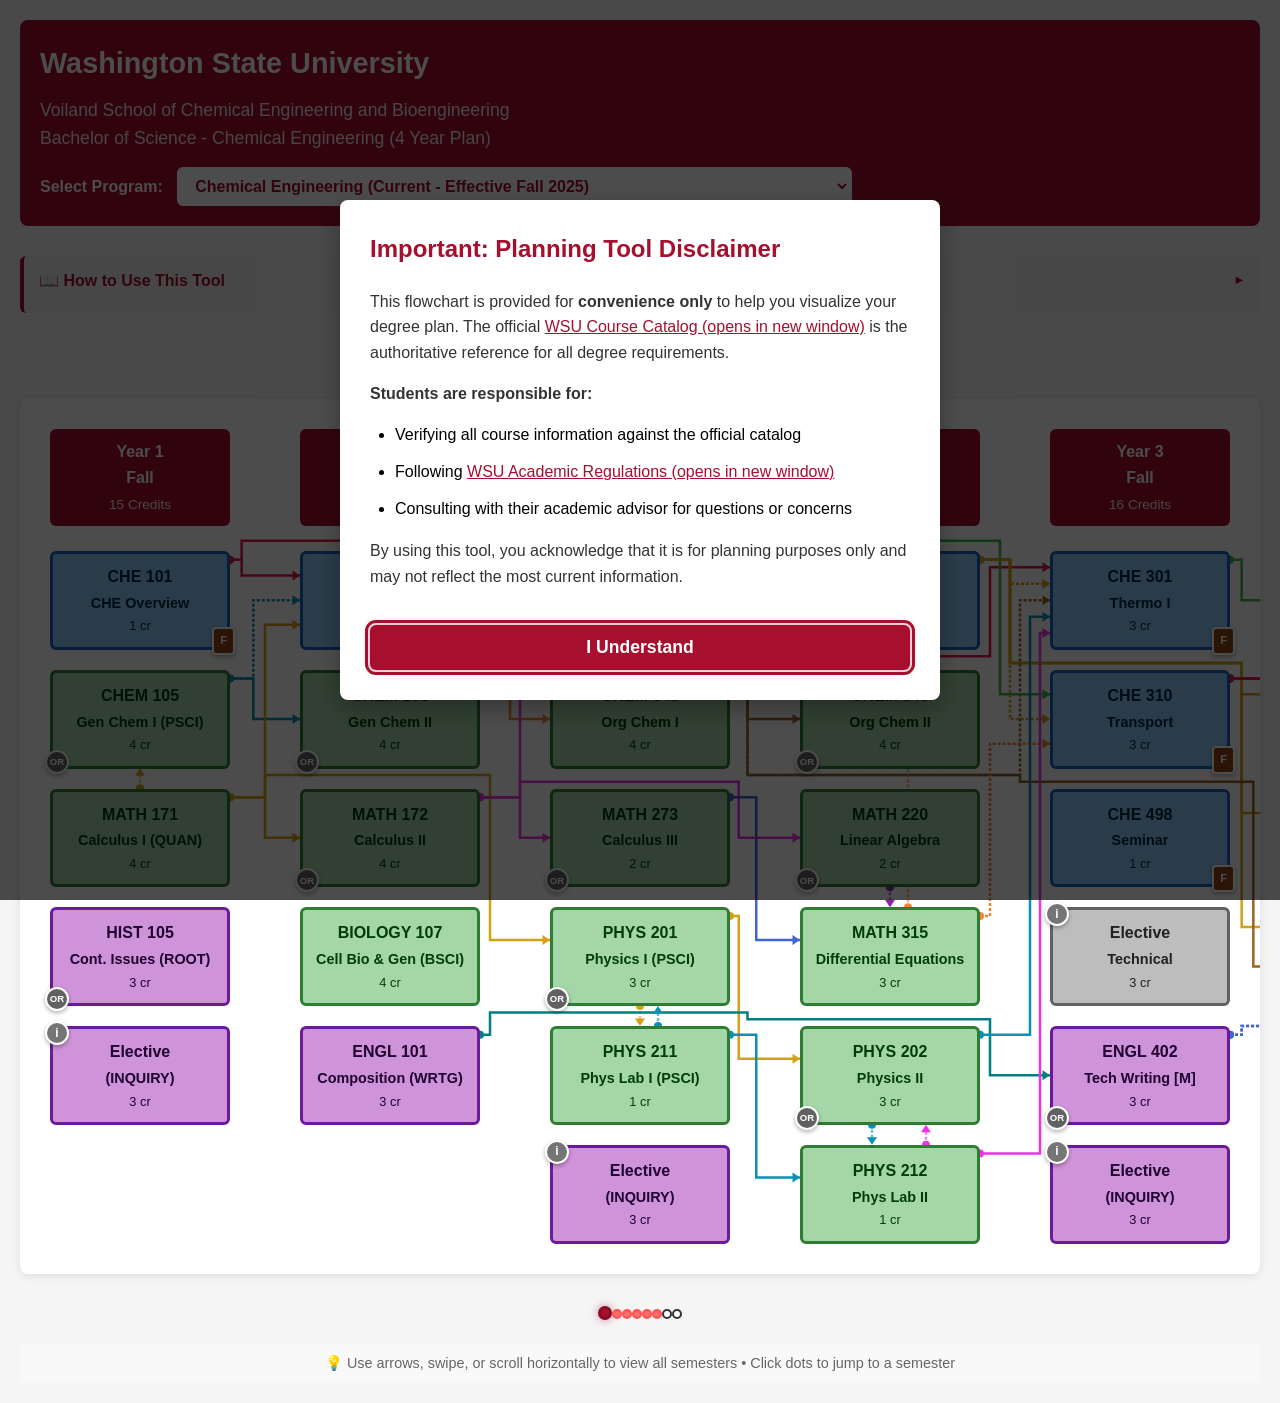
==== OneFlow.html @ f8575d3e "Refine CSS styles for layout consistency Adjusted padding and margin for various elements to ensure " ====
<!DOCTYPE html>
<html lang="en">
<head>
    <meta charset="UTF-8">
    <meta name="viewport" content="width=device-width, initial-scale=1.0">
    <title>WSU Engineering Curriculum Flowchart</title>
    <link rel="icon" href="data:image/svg+xml,<svg xmlns=%22http://www.w3.org/2000/svg%22 viewBox=%220 0 100 100%22><text y=%22.9em%22 font-size=%2290%22>🎓</text></svg>">
    <style>
        * { margin: 0; padding: 0; box-sizing: border-box; }
        body { font-family: Arial, sans-serif; line-height: 1.6; padding: 1.25rem; background: #f5f5f5; }

        .visually-hidden { position: absolute; left: -10000px; width: 1px; height: 1px; overflow: hidden; }
        
        .skip-link {
            position: absolute;
            top: -100px;
            left: 0;
            background: #A60F2D;
            color: white;
            padding: 8px 16px;
            text-decoration: none;
            z-index: 10000;
            border-radius: 0 0 4px 0;
            font-weight: bold;
            opacity: 0;
            transform: translateY(-100%);
        }
        
        .skip-link:focus {
            top: 0;
            opacity: 1;
            transform: translateY(0);
        }
        
        header { background: #A60F2D; color: white; padding: 1.25rem; margin-bottom: 1.875rem; border-radius: 0.5rem; }
        h1 { font-size: 1.8em; margin-bottom: 0.625rem; }
        .subtitle { font-size: 1.1em; opacity: 0.9; }

        .program-selector { margin-top: 0.938rem; }
        .program-selector label { font-size: 1em; font-weight: bold; margin-right: 0.625rem; display: inline-block; }
        .program-selector select {
            font-size: 1em;
            padding: 0.5rem 0.75rem;
            border-radius: 6px;
            border: 2px solid white;
            background: white;
            color: #A60F2D;
            font-weight: bold;
            cursor: pointer;
            max-width: 100%;
            min-width: min(300px, 100%);
        }
        .program-selector select option {
            font-weight: bold;
        }
        .program-selector select optgroup {
            font-weight: bold;
        }
        .diagram-wrapper { background: white; padding: 1.875rem; border-radius: 0.5rem; box-shadow: 0 2px 8px rgba(0,0,0,0.1); overflow-x: auto; position: relative; scroll-behavior: smooth; display: flex; justify-content: flex-start; }
        .diagram-container { position: relative; min-width: 1600px; max-width: max-content; display: flex; gap: 70px; scroll-snap-type: x mandatory; }

        @media (min-width: 1700px) {
            .diagram-wrapper { justify-content: center; }
        }
        .semester-column { flex: 0 0 180px; display: flex; flex-direction: column; gap: 20px; scroll-snap-align: start; }
        .semester-header { font-size: 1em; font-weight: bold; color: white; background: #A60F2D; padding: 0.625rem; border-radius: 0.375rem; text-align: center; margin-bottom: 0.313rem; }
        .semester-header .credits { font-weight: normal; font-size: 0.85em; opacity: 0.9; }
        .course { padding: 0.625rem; border-radius: 0.375rem; border: 3px solid #333; min-height: 4.688rem; display: flex; flex-direction: column; justify-content: center; align-items: center; text-align: center; cursor: pointer; position: relative; z-index: 6; transition: all 0.2s ease; }
        .course:hover { transform: scale(1.05); box-shadow: 0 4px 8px rgba(0,0,0,0.2); }
        /* .course:focus removed for static version - no interaction */
        .course.engineering { background: #8fc9f7; border-color: #1565c0; color: #002942; }
        .course.science { background: #a5d6a7; border-color: #2e7d32; color: #003d0a; }
        .course.ucore { background: #ce93d8; border-color: #6a1b9a; color: #1f0030; }
        .course.technical { background: #bdbdbd; border-color: #616161; color: #212121; }
        .course-code { font-weight: bold; font-size: 1em; display: block; margin-bottom: 0.25rem; text-align: center; }
        .course-name { font-size: 0.9em; font-weight: 600; display: block; margin-bottom: 0.25rem; text-align: center; line-height: 1.3; }
        .course-credits { font-size: 0.8em; display: block; text-align: center; }
        
        /* AAA Compliance: Abbreviation - semantic only, no visual styling */
        abbr[title] {
            text-decoration: none;
            cursor: inherit;
        }
        
        .relationship-badge {
            position: absolute;
            top: -8px;
            right: -8px;
            background: #ff9800;
            color: white;
            border-radius: 4px;
            padding: 0.188rem 0.375rem;
            display: flex;
            align-items: center;
            justify-content: center;
            font-size: 0.7em;
            font-weight: bold;
            border: 2px solid white;
            box-shadow: 0 2px 4px rgba(0,0,0,0.3);
            z-index: 200;
            text-shadow: 0 1px 2px rgba(0,0,0,0.5); /* Improves text readability */
        }
        
        .relationship-badge.prereq { background: #b83600; } /* Darkened for better contrast */
        .relationship-badge.coreq { background: #0a2f6e; } /* Darkened for better contrast */
        .relationship-badge.leadsto { background: #7b1fa2; } /* Purple - distinct from all other badges */

        .semester-restriction-badge {
            position: absolute;
            bottom: -8px;
            right: -8px;
            background: #D2691E;
            color: white;
            border-radius: 4px;
            padding: 0.188rem 0.375rem;
            display: flex;
            align-items: center;
            justify-content: center;
            font-size: 0.7em;
            font-weight: bold;
            border: 2px solid white;
            box-shadow: 0 2px 4px rgba(0,0,0,0.3);
            z-index: 200;
        }

        .semester-restriction-badge.fall { background: #8B4513; }
        .semester-restriction-badge.spring { background: #1b5e20; }
        .semester-restriction-badge.summer { background: #c44100; }

        .notes-indicator {
            position: absolute;
            top: -8px;
            left: -8px;
            background: #757575;
            color: white;
            border-radius: 50%;
            width: 24px;
            height: 24px;
            display: flex;
            align-items: center;
            justify-content: center;
            font-size: 0.75em;
            font-weight: bold;
            border: 2px solid white;
            box-shadow: 0 2px 4px rgba(0,0,0,0.3);
            z-index: 200;
        }

        /* Line highlighting styles */
        .connection-path { cursor: pointer; }
        .connection-path.highlighted { stroke-width: 2.5 !important; stroke-opacity: 1 !important; }
        .connection-path.faded { display: none; }
        .connection-indicator.highlighted { fill-opacity: 1 !important; }
        .connection-indicator.faded { display: none; }
        .course.highlighted { box-shadow: 0 0 12px rgba(0, 0, 0, 0.5); z-index: 7; }
        
        /* Colored glows for different relationship types */
        .course.highlighted.prereq-glow { box-shadow: 0 0 16px rgba(184, 54, 0, 0.7); } /* Orange glow for prerequisites */
        .course.highlighted.coreq-glow { box-shadow: 0 0 16px rgba(10, 47, 110, 0.7); } /* Blue glow for co-requisites */
        .course.highlighted.leadsto-glow { box-shadow: 0 0 16px rgba(22, 68, 23, 0.7); } /* Green glow for "leads to" */
        
        .course.selected { 
            border: 5px solid #000 !important; 
            box-shadow: 0 0 0 3px #A60F2D !important;
            z-index: 8;
        }
        .course.dimmed { opacity: 0.5; filter: grayscale(60%); transition: opacity 0.2s ease, filter 0.2s ease; z-index: 4 !important; position: relative; }

        /* Enhanced focus indicators for accessibility */
        *:focus {
            outline: 3px solid #A60F2D;
            outline-offset: 2px;
        }

        .course:focus {
            outline: 4px solid #A60F2D;
            outline-offset: 4px;
            box-shadow: 0 0 0 2px white, 0 0 0 6px #A60F2D, 0 0 8px rgba(166, 15, 45, 0.5);
            z-index: 9 !important;
        }

        button:focus, 
        select:focus,
        .notes-indicator:focus,
        .alternatives-indicator:focus {
            outline: 3px solid #A60F2D;
            outline-offset: 2px;
            box-shadow: 0 0 8px rgba(166, 15, 45, 0.5);
        }

        /* High contrast mode support */
        @media (prefers-contrast: high) {
            *:focus {
                outline: 4px solid currentColor;
                outline-offset: 3px;
            }
            
            .course:focus {
                outline: 5px solid currentColor;
                outline-offset: 5px;
                box-shadow: 0 0 0 3px white, 0 0 0 8px currentColor;
            }
        }

        /* Remove focus outline when clicking with mouse (but keep for keyboard) */
        .course:focus:not(:focus-visible) {
            outline: none;
            box-shadow: none;
        }

        button:focus:not(:focus-visible),
        select:focus:not(:focus-visible) {
            outline: 2px solid #A60F2D;
            box-shadow: none;
        }

        .notes-indicator:hover {
            background: #616161;
        }

        .alternatives-indicator {
            position: absolute;
            bottom: -8px;
            left: -8px;
            background: #616161;
            color: white;
            border-radius: 50%;
            width: 24px;
            height: 24px;
            display: flex;
            align-items: center;
            justify-content: center;
            font-size: 0.6em;
            font-weight: bold;
            border: 2px solid white;
            box-shadow: 0 2px 4px rgba(0,0,0,0.3);
            z-index: 200;
            cursor: pointer;
            transition: transform 0.2s ease;
            line-height: 1;
        }

        .alternatives-indicator:hover {
            transform: scale(1.1);
            background: #424242;
        }
        
        /* Side Pane for Course Information */
        .course-info-pane {
            position: fixed;
            right: -380px;
            top: 0;
            width: 350px;
            height: 100vh;
            background: white;
            border-left: 2px solid #757575;
            box-shadow: -4px 0 12px rgba(0,0,0,0.2);
            z-index: 10000;
            display: flex;
            flex-direction: column;
            transition: right 0.3s ease;
            overflow-y: auto;
        }
        
        .course-info-pane[aria-hidden="false"] {
            right: 0;
        }
        
        /* Responsive: Bottom drawer on narrow screens */
        @media (max-width: 1024px) {
            .course-info-pane {
                position: fixed;
                right: auto;
                top: auto;
                bottom: -500px;
                left: 0;
                width: 100%;
                height: auto;
                max-height: 30vh;
                border-left: none;
                border-top: 2px solid #757575;
                box-shadow: 0 -4px 12px rgba(0,0,0,0.2);
                transition: bottom 0.3s ease;
                border-radius: 12px 12px 0 0;
                z-index: 9998;
            }
            
            .course-info-pane[aria-hidden="false"] {
                right: auto;
                bottom: 0;
            }
        }
        
        /* Adjust flowchart when pane is open on desktop */
        @media (min-width: 1025px) {
            #flowchart-container {
                transition: margin-right 0.3s ease;
            }
            
            body.pane-open #flowchart-container {
                margin-right: 380px;
            }
        }
        
        .course-info-pane-header {
            position: relative;
            padding: 20px 20px 16px 20px;
            border-bottom: 2px solid #e0e0e0;
            flex-shrink: 0;
        }
        
        .course-info-pane-title {
            font-weight: bold;
            color: #424242;
            font-size: 1.2em;
            margin: 0;
            padding-right: 32px;
        }
        
        .course-info-pane-close {
            position: absolute;
            top: 12px;
            right: 12px;
            background: none;
            border: none;
            font-size: 1.5em;
            color: #666;
            cursor: pointer;
            width: 32px;
            height: 32px;
            display: flex;
            align-items: center;
            justify-content: center;
            border-radius: 4px;
            transition: all 0.2s ease;
            padding: 0;
        }
        
        .course-info-pane-close:hover {
            background: #f0f0f0;
            color: #333;
        }
        
        .course-info-pane-close:focus-visible {
            outline: 2px solid #0d47a1;
        }
        
        .course-info-tabs {
            display: flex;
            gap: 0;
            padding: 0 20px;
            border-bottom: 2px solid #e0e0e0;
            background: #fafafa;
            flex-shrink: 0;
        }
        
        .course-info-tab {
            background: none;
            border: none;
            padding: 12px 16px;
            cursor: pointer;
            color: #666;
            font-weight: 500;
            font-size: 0.95em;
            position: relative;
            border-bottom: 3px solid transparent;
            transition: all 0.2s ease;
            white-space: nowrap;
        }
        
        .course-info-tab:hover {
            color: #333;
            background: #efefef;
        }
        
        .course-info-tab[aria-selected="true"] {
            color: #0d47a1;
            border-bottom-color: #0d47a1;
        }
        
        .course-info-tab:focus-visible {
            outline: 2px solid #0d47a1;
            outline-offset: -3px;
        }
        
        .course-info-panel {
            display: none;
            padding: 20px;
            flex: 1;
            overflow-y: auto;
            animation: fadeIn 0.2s ease;
        }
        
        .course-info-panel.active {
            display: block;
        }
        
        @keyframes fadeIn {
            from { opacity: 0; }
            to { opacity: 1; }
        }
        
        .course-info-content {
            color: #333;
            line-height: 1.6;
            word-wrap: break-word;
        }
        
        .course-info-content p {
            margin: 0 0 12px 0;
        }
        
        .course-info-content strong {
            color: #424242;
        }
        
        .course-details-row {
            margin-bottom: 12px;
            display: flex;
            flex-direction: column;
        }
        
        .course-details-label {
            font-weight: 600;
            color: #0d47a1;
            font-size: 0.9em;
            margin-bottom: 4px;
        }
        
        .course-details-value {
            color: #333;
            padding-left: 8px;
        }
        
        /* Responsive tab styles for narrow screens */
        @media (max-width: 1024px) {
            .course-info-tabs {
                padding: 0 12px;
                overflow-x: auto;
                flex-wrap: nowrap;
            }
            
            .course-info-tab {
                padding: 10px 12px;
                font-size: 0.9em;
                flex-shrink: 0;
            }
            
            .course-info-panel {
                padding: 16px;
            }
        }
        .text-semester { margin-bottom: 40px; }
        .text-semester h3 { color: #A60F2D; font-size: 1.4em; margin-bottom: 20px; padding-bottom: 10px; border-bottom: 3px solid #A60F2D; }
        .text-semester h4 { font-size: 1.1em; margin-bottom: 8px; color: #333; }
        .text-course { margin-bottom: 15px; padding: 15px; border-left: 5px solid #1565c0; background: #f5f5f5; border-radius: 4px; }
        .text-course.science { border-left-color: #2e7d32; }
        .text-course.ucore { border-left-color: #6a1b9a; }
        .text-course p { margin: 5px 0; color: #666; }
        kbd { background: #fff; border: 1px solid #ccc; border-radius: 3px; padding: 2px 6px; font-family: monospace; font-weight: bold; }
        
        .legend { background: #f0f0f0; padding: 0.938rem; margin-bottom: 1.25rem; border-radius: 0.375rem; border-left: 4px solid #A60F2D; }
        #guideToggle { font-size: 1em; margin-bottom: 0.5rem; color: #A60F2D; cursor: pointer; user-select: none; display: flex; align-items: center; justify-content: space-between; font-weight: bold; border: none; background: none; padding: 0; text-align: left; width: 100%; font-family: Arial, sans-serif; }
        #guideToggle:hover { color: #8a0c24; }
        #guideToggle::after { content: '▼'; font-size: 0.8em; transition: transform 0.3s ease; }
        #guideToggle.collapsed::after { transform: rotate(-90deg); }
        .legend-content { transition: all 0.3s ease; overflow: hidden; }
        .legend-content.hidden { max-height: 0; opacity: 0; margin: 0; }
        .legend-section { margin-bottom: 20px; }
        .legend-section:last-child { margin-bottom: 0; }
        .legend-items { display: flex; flex-wrap: wrap; gap: 20px; }
        .legend-item { display: flex; align-items: center; gap: 8px; }
        .legend-box { width: 30px; height: 30px; border-radius: 4px; border: 3px solid; }
        .legend-box.engineering { background: #8fc9f7; border-color: #1565c0; }
        .legend-box.science { background: #a5d6a7; border-color: #2e7d32; }
        .legend-box.ucore { background: #ce93d8; border-color: #6a1b9a; }
        .legend-box.technical { background: #bdbdbd; border-color: #616161; }
        .legend-label { font-size: 0.9em; font-weight: 500; }
        
        .scroll-indicators { display: flex; justify-content: center; align-items: center; gap: 0.625rem; margin-top: 0.938rem; padding: 0.625rem; }
        .scroll-arrow { position: fixed; background: rgba(255, 255, 255, 0.95); border: 2px solid #A60F2D; color: #A60F2D; width: 56px; height: 56px; border-radius: 50%; cursor: pointer; padding: 0; display: none; align-items: center; justify-content: center; flex-shrink: 0; z-index: 1000; box-shadow: 0 2px 8px rgba(0, 0, 0, 0.1); transition: right 0.3s ease, left 0.3s ease; }
        .course-info-pane[aria-hidden="false"] ~ .scroll-arrow { display: flex; }
        .scroll-arrow:hover { background: #A60F2D; color: white; box-shadow: 0 4px 12px rgba(166, 15, 45, 0.3); }
        .scroll-arrow:focus-visible { outline: 2px solid #0d47a1; outline-offset: 2px; }
        .scroll-arrow:disabled { opacity: 0.5; cursor: not-allowed; }
        .scroll-left { left: 12px; top: 50%; transform: translateY(-50%); }
        .scroll-right { right: 12px; top: 50%; transform: translateY(-50%); }
        
        /* Adjust right button when pane is open on desktop */
        @media (min-width: 1025px) {
            .course-info-pane[aria-hidden="false"] ~ .scroll-right {
                right: 370px;
            }
        }
        .scroll-dot { width: 10px; height: 10px; border-radius: 50%; background: #ff6b6b; cursor: pointer; border: 2px solid #ff5252; }
        .scroll-dot:hover { background: #A60F2D; border-color: #8a0c24; transform: scale(1.2); }
        .scroll-dot.active { background: #A60F2D; width: 14px; height: 14px; border: 3px solid #8a0c24; box-shadow: 0 0 8px rgba(166, 15, 45, 0.5); }
        .scroll-dot.out-of-view { background: white; border: 2px solid #333; opacity: 1; }
        .scroll-hint { text-align: center; color: #666; font-size: 0.9em; margin-top: 0.625rem; padding: 0.5rem; background: #f9f9f9; border-radius: 0.25rem; }
        
        @media (max-width: 768px) {
            .scroll-hint { font-size: 0.85em; }
        }

        /* Position scroll controls on narrow screens */
        @media (max-width: 1024px) {
            main {
                padding-bottom: 0;
            }

            .scroll-controls {
                position: relative;
                z-index: 100;
                background: white;
                padding: 10px;
                border-top: 1px solid #e0e0e0;
            }
        }
        
        /* AAA Compliance: Respect user motion preferences */
        @media (prefers-reduced-motion: reduce) {
            *, *::before, *::after {
                animation-duration: 0.01ms !important;
                animation-iteration-count: 1 !important;
                transition-duration: 0.01ms !important;
                transition-delay: 0ms !important;
                scroll-behavior: auto !important;
            }
            .course:hover { 
                transform: none !important; 
                box-shadow: 0 4px 8px rgba(0,0,0,0.2) !important;
            }
            .scroll-dot { transition: none !important; }
            .skip-link { transition: none !important; }
            .modal-overlay { animation: none !important; }
        }

        /* Disclaimer Modal Styles */
        .modal-overlay {
            position: fixed;
            top: 0;
            left: 0;
            right: 0;
            bottom: 0;
            background: rgba(0, 0, 0, 0.7);
            display: flex;
            align-items: center;
            justify-content: center;
            z-index: 10001;
            padding: 20px;
        }

        .modal-overlay.hidden {
            display: none;
        }

        .modal-content {
            background: white;
            border-radius: 8px;
            padding: 30px;
            max-width: 600px;
            width: 100%;
            box-shadow: 0 8px 24px rgba(0, 0, 0, 0.3);
            position: relative;
        }

        .modal-content h2 {
            color: #A60F2D;
            font-size: 1.5em;
            margin-bottom: 20px;
            font-weight: bold;
        }

        .modal-content p {
            line-height: 1.6;
            margin-bottom: 15px;
            color: #333;
        }

        .modal-content ul {
            margin: 15px 0 15px 25px;
            line-height: 1.8;
        }

        .modal-content li {
            margin-bottom: 8px;
        }

        .modal-content a {
            color: #A60F2D;
            text-decoration: underline;
        }

        .modal-content a:hover {
            color: #8a0c24;
        }

        .modal-button {
            background: #A60F2D;
            color: white;
            border: none;
            padding: 12px 30px;
            font-size: 1.1em;
            font-weight: bold;
            border-radius: 6px;
            cursor: pointer;
            margin-top: 20px;
            width: 100%;
        }

        .modal-button:hover {
            background: #8a0c24;
        }

        /* Modal button uses default focus style */

        /* Print Styles */
        @media print {
            /* Page setup for landscape single page */
            @page {
                size: landscape;
                margin: 0.4in;
            }

            /* Hide interactive elements only */
            .skip-link,
            .program-selector,
            .scroll-controls,
            .scroll-indicators,
            .scroll-hint,
            .scroll-arrow,
            #toggleBtn,
            #guideToggle,
            #textView,
            .modal-overlay,
            .course-info-pane {
                display: none !important;
            }

            /* Hide non-essential legend sections: Course Relationships, Additional Indicators, Keyboard Navigation */
            .legend-content .legend-section:nth-of-type(2),
            .legend-content .legend-section:nth-of-type(4),
            .legend-content .legend-section:nth-of-type(5) {
                display: none !important;
            }

            /* Hide "click to view" text in print and interactive navigation */
            @media print {
                .legend-print-hide {
                    display: none !important;
                }
            }

            /* Keep legend visible but hidden content shown */
            .legend {
                display: block !important;
                page-break-inside: avoid;
                page-break-after: avoid;
                margin: 0.15in 0 0 0;
                padding: 0.08in;
                border-top: 1px solid #ccc;
                font-size: 0.8em;
                position: relative;
            }

            .legend-content {
                display: flex !important;
                visibility: visible !important;
                height: auto !important;
                max-height: none !important;
                opacity: 1 !important;
                margin: 0.08in 0 !important;
                gap: 30px;
                flex-wrap: nowrap;
            }

            .legend-content.hidden {
                display: flex !important;
                visibility: visible !important;
                height: auto !important;
                max-height: none !important;
                opacity: 1 !important;
                margin: 0.08in 0 !important;
                gap: 30px;
                flex-wrap: nowrap;
            }

            .legend-section {
                display: block !important;
                page-break-inside: avoid;
                margin-bottom: 0;
                flex-shrink: 0;
            }

            .legend-items {
                display: flex !important;
                flex-wrap: wrap;
                gap: 12px;
            }

            .legend-item {
                display: flex !important;
                align-items: center;
                gap: 4px;
                margin-bottom: 0;
                font-size: 0.85em;
                white-space: nowrap;
            }

            /* Keep body and main container as-is */
            body {
                background: white;
                padding: 0 !important;
                margin: 0 !important;
            }

            /* Header - minimal adjustments */
            header {
                page-break-after: avoid;
                padding: 0.4in 0.3in !important;
                margin: 0 !important;
                margin-bottom: 0.1in !important;
            }

            h1 {
                font-size: 1.4em !important;
                margin: 0 !important;
                margin-bottom: 0.1in !important;
            }

            .subtitle {
                font-size: 0.9em !important;
                margin: 0 !important;
            }

            /* Main flowchart container */
            main {
                padding: 0 !important;
                margin: 0 !important;
            }

            .diagram-wrapper {
                overflow: visible !important;
                box-shadow: none !important;
                padding: 0 !important;
                margin: 0 !important;
                border-radius: 0 !important;
                background: white !important;
                page-break-inside: avoid;
                width: 100%;
                height: auto;
            }

            /* Ensure SVG connections are visible */
            #connectionsSvg {
                display: block !important;
                print-color-adjust: exact;
                -webkit-print-color-adjust: exact;
            }

            /* Ensure connection lines print */
            #connectionsSvg path,
            #connectionsSvg circle,
            #connectionsSvg polygon {
                print-color-adjust: exact;
                -webkit-print-color-adjust: exact;
            }

            /* Ensure course colors print */
            .course {
                print-color-adjust: exact;
                -webkit-print-color-adjust: exact;
                page-break-inside: avoid;
            }

            /* Remove transitions for faster printing */
            * {
                transition: none !important;
                animation: none !important;
            }

            /* Hide tooltips */
            .course-info-tooltip {
                display: none !important;
            }
        }
    
        /* Lane routing styles for static flowchart */
        .diagram-wrapper {
            padding-top: 30px !important;
            padding-bottom: 30px !important;
        }

        .routing-lane {
            position: absolute;
            left: 0;
            right: 0;
            height: 80px;
            background: rgba(230, 230, 230, 0.3);
            border-top: 2px dashed #999;
            border-bottom: 2px dashed #999;
            z-index: 1;
            pointer-events: none;
        }

        .routing-lane.top {
            top: 20px;
        }

        .routing-lane.bottom {
            bottom: 20px;
        }

        .routing-lane-label {
            position: absolute;
            left: 10px;
            top: 50%;
            transform: translateY(-50%);
            font-size: 0.8em;
            color: #666;
            font-weight: bold;
            background: white;
            padding: 4px 8px;
            border-radius: 4px;
            border: 1px solid #999;
        }
    
    </style>
</head>
<body>
    <!-- Skip Navigation Link -->
    <header style="position: absolute; top: 0; left: 0; pointer-events: none; z-index: 10000; background: transparent; padding: 0; margin: 0;">
        <a href="#flowchart-container" class="skip-link" style="pointer-events: auto;">Skip to flowchart</a>
    </header>
    
    <!-- Disclaimer Modal -->
    <div id="disclaimerModal" class="modal-overlay" role="dialog" aria-labelledby="disclaimerTitle" aria-modal="true">
        <div class="modal-content">
            <h2 id="disclaimerTitle">Important: Planning Tool Disclaimer</h2>
            <p>This flowchart is provided for <strong>convenience only</strong> to help you visualize your degree plan. The official <a href="https://catalog.wsu.edu/" target="_blank" rel="noopener noreferrer">WSU Course Catalog (opens in new window)</a> is the authoritative reference for all degree requirements.</p>

            <p><strong>Students are responsible for:</strong></p>
            <ul>
                <li>Verifying all course information against the official catalog</li>
                <li>Following <a href="https://registrar.wsu.edu/academic-regulations/#108" target="_blank" rel="noopener noreferrer">WSU Academic Regulations (opens in new window)</a></li>
                <li>Consulting with their academic advisor for questions or concerns</li>
            </ul>

            <p>By using this tool, you acknowledge that it is for planning purposes only and may not reflect the most current information.</p>

            <button class="modal-button" id="disclaimerButton">I Understand</button>
        </div>
    </div>
    
    <header>
        <h1>Washington State University</h1>
        <p class="subtitle">Voiland School of Chemical Engineering and Bioengineering</p>
        <p class="subtitle" id="programTitle">Bachelor of Science - Chemical Engineering (4 Year Plan)</p>
        <div class="program-selector">
            <label for="programSelect">Select Program:</label>
            <select id="programSelect">
                <!-- Options will be populated dynamically from programsData -->
            </select>
        </div>
    </header>
    
    <main id="main-content">
        <h2 class="visually-hidden">Curriculum Flowchart</h2>
        <div class="visually-hidden" role="status" aria-live="assertive">
            <p>This is a static visual representation of the curriculum flowchart. For full accessibility features including keyboard navigation, course details, prerequisite relationships, and interactive functionality, please visit the full flowchart page. This static version provides a complete visual overview but has limited interactive and accessibility capabilities.</p>
        </div>
        <div id="announcements" style="position: absolute; left: -10000px; width: 1px; height: 1px; overflow: hidden;" aria-live="polite" aria-atomic="true"></div>

        <!-- Side Pane for Course Information -->
        <aside id="courseInfoPane" class="course-info-pane" aria-label="Course information details" aria-hidden="true" inert>
            <div class="course-info-pane-header">
                <h2 id="courseInfoHeader" class="course-info-pane-title">Course Information</h2>
                <button class="course-info-pane-close" aria-label="Close course information" id="closeCourseInfoBtn">
                    <span aria-hidden="true">×</span>
                </button>
            </div>
            
            <!-- Single Content Panel (no tabs) -->
            <div class="course-info-panel active" role="region" aria-label="Course details">
                <div class="course-info-content" id="detailsContent"></div>
            </div>
        </aside>

        <!-- User Guide / Legend -->
        <div class="legend">
            <button id="guideToggle" class="collapsed" aria-expanded="false">
                <span><span aria-hidden="true">📖</span> How to Use This Tool</span>
            </button>

            <div class="legend-content hidden" id="guideContent">
            <h3 class="visually-hidden">User Guide</h3>
            
            <div class="legend-section">
                <h4 style="font-size: 1em; margin-bottom: 10px; color: #333; font-weight: 600;">Course Types:</h4>
                <div class="legend-items">
                    <div class="legend-item">
                        <div class="legend-box engineering"></div>
                        <span class="legend-label">Engineering</span>
                    </div>
                    <div class="legend-item">
                        <div class="legend-box science"></div>
                        <span class="legend-label">Science/Math</span>
                    </div>
                    <div class="legend-item">
                        <div class="legend-box ucore"></div>
                        <span class="legend-label">UCORE</span>
                    </div>
                    <div class="legend-item">
                        <div class="legend-box technical"></div>
                        <span class="legend-label">Technical Elective</span>
                    </div>
                </div>
            </div>

            <div class="legend-section">
                <h4 style="font-size: 1em; margin-bottom: 10px; color: #333; font-weight: 600;">Course Relationships (click any course to see):</h4>
                <div class="legend-items">
                    <div class="legend-item">
                        <div style="width: 32px; height: 32px; border: 5px solid #000; background: #fff; box-shadow: 0 0 0 3px #A60F2D; border-radius: 4px; margin: 8px;"></div>
                        <span class="legend-label">Selected Course</span>
                    </div>
                    <div class="legend-item">
                        <div style="width: 32px; height: 32px; border: 5px solid #ff9800; background: #fff3e0; box-shadow: 0 0 10px rgba(255, 152, 0, 0.6); border-radius: 4px; margin: 8px; position: relative;">
                            <div style="position: absolute; top: 0; right: 0; transform: translate(50%, -50%); background: #c44100; color: white; border-radius: 3px; padding: 0.1rem 0.25rem; font-size: 0.55em; font-weight: bold; border: 1.5px solid white; box-shadow: 0 1px 3px rgba(0,0,0,0.3);">PRE</div>
                        </div>
                        <span class="legend-label">Prerequisites (must take first)</span>
                    </div>
                    <div class="legend-item">
                        <div style="width: 32px; height: 32px; border: 5px solid #2196f3; background: #e3f2fd; box-shadow: 0 0 10px rgba(33, 150, 243, 0.6); border-radius: 4px; margin: 8px; position: relative;">
                            <div style="position: absolute; top: 0; right: 0; transform: translate(50%, -50%); background: #0d47a1; color: white; border-radius: 3px; padding: 0.1rem 0.25rem; font-size: 0.55em; font-weight: bold; border: 1.5px solid white; box-shadow: 0 1px 3px rgba(0,0,0,0.3);">CO</div>
                        </div>
                        <span class="legend-label">Co-requisites (take together)</span>
                    </div>
                    <div class="legend-item">
                        <div style="width: 32px; height: 32px; border: 5px solid #4caf50; background: #e8f5e9; box-shadow: 0 0 10px rgba(76, 175, 80, 0.6); border-radius: 4px; margin: 8px; position: relative;">
                            <div style="position: absolute; top: 0; right: 0; transform: translate(50%, -50%); background: #1b5e20; color: white; border-radius: 3px; padding: 0.1rem 0.25rem; font-size: 0.55em; font-weight: bold; border: 1.5px solid white; box-shadow: 0 1px 3px rgba(0,0,0,0.3);">▶</div>
                        </div>
                        <span class="legend-label">Leads to (unlocks these courses)</span>
                    </div>
                </div>
            </div>

            <div class="legend-section">
                <h4 style="font-size: 1em; margin-bottom: 10px; color: #333; font-weight: 600;">Line Types:</h4>
                <div class="legend-items">
                    <div class="legend-item">
                        <svg width="40" height="24" style="margin: 8px;">
                            <line x1="0" y1="12" x2="40" y2="12" stroke="#333" stroke-width="2.5" stroke-opacity="0.7"/>
                        </svg>
                        <span class="legend-label">Solid line = Prerequisite</span>
                    </div>
                    <div class="legend-item">
                        <svg width="40" height="24" style="margin: 8px;">
                            <line x1="0" y1="12" x2="40" y2="12" stroke="#333" stroke-width="2.5" stroke-opacity="0.7" stroke-dasharray="5,5"/>
                        </svg>
                        <span class="legend-label">Dashed line = Co-requisite</span>
                    </div>
                </div>
            </div>

            <div class="legend-section">
                <h4 style="font-size: 1em; margin-bottom: 10px; color: #333; font-weight: 600;">Additional Indicators:</h4>
                <div class="legend-items">
                    <div class="legend-item">
                        <div style="width: 32px; height: 32px; border: 3px solid #ddd; background: #f5f5f5; border-radius: 4px; position: relative; margin: 10px;">
                            <div style="position: absolute; top: -8px; left: -8px; background: #757575; color: white; border-radius: 50%; width: 24px; height: 24px; display: flex; align-items: center; justify-content: center; font-size: 0.7em; font-weight: bold; border: 2px solid white;">i</div>
                        </div>
                        <span class="legend-label">Course has notes<span class="legend-print-hide"> (click to view)</span></span>
                    </div>
                    <div class="legend-item">
                        <div style="width: 32px; height: 32px; border: 3px solid #ddd; background: #f5f5f5; border-radius: 4px; position: relative; margin: 10px;">
                            <div style="position: absolute; bottom: -8px; left: -8px; background: #616161; color: white; border-radius: 50%; width: 28px; height: 28px; display: flex; align-items: center; justify-content: center; font-size: 0.65em; font-weight: bold; border: 2px solid white;">OR</div>
                        </div>
                        <span class="legend-label">Course has alternatives<span class="legend-print-hide"> (click to view)</span></span>
                    </div>
                    <div class="legend-item">
                        <div style="width: 32px; height: 32px; border: 3px solid #ddd; background: #f5f5f5; border-radius: 4px; position: relative; margin: 10px;">
                            <div style="position: absolute; bottom: -8px; right: -8px; background: #8B4513; color: white; border-radius: 4px; padding: 3px 6px; font-size: 0.7em; font-weight: bold; border: 2px solid white;">F</div>
                        </div>
                        <span class="legend-label">Fall only</span>
                    </div>
                    <div class="legend-item">
                        <div style="width: 32px; height: 32px; border: 3px solid #ddd; background: #f5f5f5; border-radius: 4px; position: relative; margin: 10px;">
                            <div style="position: absolute; bottom: -8px; right: -8px; background: #1b5e20; color: white; border-radius: 4px; padding: 3px 6px; font-size: 0.7em; font-weight: bold; border: 2px solid white;">Sp</div>
                        </div>
                        <span class="legend-label">Spring only</span>
                    </div>
                </div>
            </div>

            <div class="legend-section">
                <h4 style="font-size: 1em; margin-bottom: 10px; color: #333; font-weight: 600;">Keyboard Navigation:</h4>
                <ul style="margin-left: 20px; line-height: 1.8;">
                    <li><kbd style="background: #fff; border: 1px solid #ccc; border-radius: 3px; padding: 2px 6px; font-family: monospace; font-weight: bold;">Tab</kbd> - Navigate between courses and buttons</li>
                    <li><kbd style="background: #fff; border: 1px solid #ccc; border-radius: 3px; padding: 2px 6px; font-family: monospace; font-weight: bold;">Arrow Keys</kbd> - Move between courses in the grid</li>
                    <li><kbd style="background: #fff; border: 1px solid #ccc; border-radius: 3px; padding: 2px 6px; font-family: monospace; font-weight: bold;">Enter</kbd> or <kbd style="background: #fff; border: 1px solid #ccc; border-radius: 3px; padding: 2px 6px; font-family: monospace; font-weight: bold;">Space</kbd> - Highlight course and show relationships</li>
                    <li><kbd style="background: #fff; border: 1px solid #ccc; border-radius: 3px; padding: 2px 6px; font-family: monospace; font-weight: bold;">I</kbd> - View info (notes and/or alternatives) for the focused course</li>
                    <li><kbd style="background: #fff; border: 1px solid #ccc; border-radius: 3px; padding: 2px 6px; font-family: monospace; font-weight: bold;">Escape</kbd> - Close info panel or clear selection</li>
                </ul>
            </div>
            </div>
        </div>

        <div style="text-align: center; margin-bottom: 20px;">
            <button id="toggleBtn" style="padding: 12px 24px; font-size: 1em; font-weight: bold; background: #A60F2D; color: white; border: 2px solid #A60F2D; border-radius: 6px; cursor: pointer;">
                Switch to Text-Only View
            </button>
        </div>

        <div class="diagram-wrapper" id="flowchart-container">
            <section aria-labelledby="flowchart-heading">
                <h2 id="flowchart-heading" class="visually-hidden">Course Flowchart</h2>
                <div class="diagram-container" id="flowchartContainer">
                    <svg id="fadedConnectionsSvg" aria-hidden="true" role="presentation" focusable="false" style="position: absolute; top: 0; left: 0; width: 100%; height: 100%; pointer-events: none; z-index: -1;">
                    </svg>
                    <svg id="connectionsSvg" aria-hidden="true" role="presentation" focusable="false" style="position: absolute; top: 0; left: 0; width: 100%; height: 100%; pointer-events: none; z-index: 5;">
                    </svg>
                </div>
            </section>
        </div>
        
        <div class="scroll-controls">
            <div class="scroll-indicators" role="navigation" aria-label="Semester navigation">
                <div id="scrollIndicators"></div>
            </div>
            <div class="scroll-hint"><span aria-hidden="true">💡</span> Use arrows, swipe, or scroll horizontally to view all semesters • Click dots to jump to a semester</div>
        </div>
        
        <!-- Fixed position scroll arrow buttons -->
        <button class="scroll-arrow scroll-left" id="scrollLeftBtn" aria-label="Scroll left to previous semesters" title="Previous semesters">
            <svg viewBox="0 0 24 24" width="40" height="40" fill="currentColor" aria-hidden="true" style="margin-right: 2px;">
                <polyline points="15 18 9 12 15 6" stroke="currentColor" stroke-width="2.5" fill="none" stroke-linecap="round" stroke-linejoin="round"/>
            </svg>
        </button>
        <button class="scroll-arrow scroll-right" id="scrollRightBtn" aria-label="Scroll right to next semesters" title="Next semesters">
            <svg viewBox="0 0 24 24" width="40" height="40" fill="currentColor" aria-hidden="true" style="margin-left: 2px;">
                <polyline points="9 18 15 12 9 6" stroke="currentColor" stroke-width="2.5" fill="none" stroke-linecap="round" stroke-linejoin="round"/>
            </svg>
        </button>
        
        <div id="textView" style="display: none; background: white; padding: 30px; border-radius: 8px; box-shadow: 0 2px 8px rgba(0,0,0,0.1);">
            <h2 style="color: #A60F2D; margin-bottom: 20px;">Text-Based Course Listing</h2>
            <div id="textContent"></div>
        </div>
    </main>

    <!-- Load external course data (with cache busting timestamp) -->
    <script src="programsData.js?v=20251021"></script>

    <script>
        // AAA Compliance: Department abbreviation mappings for accessibility
        const DEPT_ABBREVIATIONS = {
            'CHE': 'Chemical Engineering',
            'CHEM': 'Chemistry',
            'MATH': 'Mathematics',
            'PHYS': 'Physics',
            'BIOLOGY': 'Biology',
            'ENGL': 'English',
            'HIST': 'History',
            'ECONS': 'Economics',
            'ELEC': 'Elective'
        };
        
        // Helper function to wrap course code with abbreviation tag for AAA compliance
        function formatCourseCodeWithAbbr(courseCode) {
            const match = courseCode.match(/^([A-Z]+)[\s-]?(\d+.*)$/);
            if (match && DEPT_ABBREVIATIONS[match[1]]) {
                const dept = match[1];
                const number = match[2];
                return `<abbr title="${DEPT_ABBREVIATIONS[dept]}">${dept}</abbr> ${number}`;
            }
            return courseCode;
        }
        
        (function checkBrowserCompatibility() {
            try {
                const testArrow = () => true;
                const testDestructure = { a: 1 };
                const { a } = testDestructure;
                const testTemplate = `test`;

                const missingFeatures = [];

                if (typeof requestAnimationFrame !== 'function') {
                    missingFeatures.push('requestAnimationFrame');
                }
                if (typeof document.querySelector !== 'function') {
                    missingFeatures.push('querySelector');
                }
                if (!('classList' in document.createElement('div'))) {
                    missingFeatures.push('classList');
                }
                if (typeof Array.prototype.forEach !== 'function') {
                    missingFeatures.push('Array.forEach');
                }

                if (missingFeatures.length > 0) {
                    console.warn('Browser compatibility issue. Missing features:', missingFeatures.join(', '));
                    console.warn('Please use a modern browser (Chrome 80+, Firefox 75+, Safari 13.1+, Edge 80+)');
                    alert('This application requires a modern browser. Please update your browser or use Chrome, Firefox, Safari, or Edge.');
                }
            } catch (e) {
                console.error('Browser compatibility check failed:', e);
                alert('This application requires a modern browser. Please update your browser.');
            }
        })();

        // Program data loaded from external file: programsData.js

        // ✅ PHASE 2.1: Centralized configuration constants
        const CONFIG = {
            // Lane routing and conflict detection
            VERTICAL_BUFFER: 60,           // Minimum vertical separation between horizontal segments
            HORIZONTAL_CONFLICT_BUFFER_TOP: 30,    // Buffer for conflict checks when preferring top lane
            HORIZONTAL_CONFLICT_BUFFER_BOTTOM: 15, // Buffer for conflict checks for bottom courses
            STUB_BUFFER: 20,               // Buffer to avoid overlapping with course stubs
            TOP_LANE_DISTANCE_THRESHOLD: 80, // Distance threshold for considering top lane
            LANE_SPACING: 15,              // Spacing between lanes in same semester
            
            // SVG and rendering
            SPATIAL_GRID_CELL_SIZE: 150,  // Grid cell size for spatial indexing (Phase 1.3)
            
            // Visual and layout
            COURSE_MARGIN: 20,             // Margin around course elements
            SEMESTER_GAP_WIDTH: 200,       // Width between semester columns
        };

        // Current program state - default to first program with 'current' status
        let currentProgram = Object.keys(programsData).find(key => programsData[key].status === 'current') ||
                            Object.keys(programsData)[0];
        let courseData = programsData[currentProgram].courseData;
        let semesterOrder = programsData[currentProgram].semesterOrder;

        // Make courseData and semesterOrder available globally
        window.courseData = courseData;
        window.semesterOrder = semesterOrder;

        // ✅ PHASE 2.2: LaneRouter class for managing lane reservations and conflicts
        class LaneRouter {
            constructor(lanes, isVertical = true) {
                this.lanes = lanes || [];
                this.isVertical = isVertical;
            }

            /**
             * Check if a lane segment is available for routing
             * @param {object} lane - Lane to check
             * @param {number} y1 - Start Y position (for vertical) or X position
             * @param {number} y2 - End Y position (for vertical) or end X position
             * @param {object} params - Additional parameters (startY, endY, fromCourse, toCourse, isAdjacentSemester)
             * @returns {boolean} True if lane is available
             */
            isAvailable(lane, y1, y2, params = {}) {
                if (this.isVertical) {
                    return this._isVerticalLaneAvailable(lane, y1, y2, params);
                } else {
                    return this._isHorizontalLaneAvailable(lane, y1, y2, params);
                }
            }

            /**
             * Check if a vertical lane segment is available
             */
            _isVerticalLaneAvailable(lane, y1, y2, params) {
                const { startY = null, endY = null, fromCourse = null, toCourse = null, isAdjacentSemester = false } = params;
                
                if (lane.reservations.length === 0) return true;

                const minY = Math.min(y1, y2);
                const maxY = Math.max(y1, y2);
                const BUFFER = CONFIG.VERTICAL_BUFFER;
                const thisGoingDown = (startY !== null && endY !== null) ? startY < endY : null;

                for (let i = 0; i < lane.reservations.length; i++) {
                    const res = lane.reservations[i];
                    
                    // Rule 1: Same source can share if same routing type
                    if (fromCourse && res.fromCourse === fromCourse) {
                        if (isAdjacentSemester !== res.isAdjacentSemester) return false;
                        if (toCourse && res.toCourse === toCourse) return false;
                        if (thisGoingDown !== null && res.startY !== null && res.endY !== null) {
                            const resGoingDown = res.startY < res.endY;
                            if (thisGoingDown !== resGoingDown) {
                                const resMinY = Math.min(res.y1, res.y2);
                                const resMaxY = Math.max(res.y1, res.y2);
                                if (!(maxY < resMinY || minY > resMaxY)) return false;
                            }
                        }
                        const resMinY = Math.min(res.y1, res.y2);
                        const resMaxY = Math.max(res.y1, res.y2);
                        if (!(maxY < resMinY || minY > resMaxY)) return false;
                        continue;
                    }

                    // Rule 2: Same target CANNOT share lane
                    if (toCourse && res.toCourse && toCourse === res.toCourse) return false;

                    const resMinY = Math.min(res.y1, res.y2);
                    const resMaxY = Math.max(res.y1, res.y2);

                    if (maxY + BUFFER < resMinY || minY - BUFFER > resMaxY) continue;

                    // Check for crossing paths
                    if (thisGoingDown !== null && res.startY !== null && res.endY !== null) {
                        const resGoingDown = res.startY < res.endY;
                        if (thisGoingDown !== resGoingDown) return false;
                    }

                    // Check horizontal segment conflicts
                    if (startY !== null) {
                        if ((res.startY !== null && Math.abs(startY - res.startY) < BUFFER) ||
                            (res.endY !== null && Math.abs(startY - res.endY) < BUFFER)) {
                            return false;
                        }
                    }

                    if (endY !== null) {
                        if ((res.startY !== null && Math.abs(endY - res.startY) < BUFFER) ||
                            (res.endY !== null && Math.abs(endY - res.endY) < BUFFER)) {
                            return false;
                        }
                    }

                    return false;
                }

                return true;
            }

            /**
             * Check if a horizontal lane segment is available
             */
            _isHorizontalLaneAvailable(lane, x1, x2, params) {
                if (lane.reservations.length === 0) return true;

                const minX = Math.min(x1, x2);
                const maxX = Math.max(x1, x2);
                
                if (minX === maxX) return true; // Vertical lines don't reserve horizontal space

                for (let i = 0; i < lane.reservations.length; i++) {
                    const res = lane.reservations[i];
                    if (res.x1 === res.x2) continue; // Skip vertical lines

                    const resMinX = Math.min(res.x1, res.x2);
                    const resMaxX = Math.max(res.x1, res.x2);
                    if (!(maxX < resMinX || minX > resMaxX)) return false;
                }

                return true;
            }

            /**
             * Reserve a lane segment
             */
            reserve(lane, y1, y2, params = {}) {
                if (this.isVertical) {
                    const { fromCourse, startY = null, endY = null, toCourse = null, isAdjacentSemester = false } = params;
                    lane.reservations.push({ y1, y2, fromCourse, startY, endY, toCourse, isAdjacentSemester });
                } else {
                    const { fromCourse } = params;
                    lane.reservations.push({ x1: y1, x2: y2, fromCourse }); // x1, x2 passed as y1, y2
                }
            }

            /**
             * Find best available lane for a range
             */
            findBestLane(y1, y2, targetY = null, params = {}) {
                const availableLanes = this.lanes.filter(lane => 
                    this.isAvailable(lane, y1, y2, params)
                );

                if (availableLanes.length === 0) return null;

                // If no target Y, return first available
                if (targetY === null) return availableLanes[0];

                // Sort by distance to target Y
                availableLanes.sort((a, b) => {
                    const distA = Math.abs(a.y - targetY);
                    const distB = Math.abs(b.y - targetY);
                    return distA - distB;
                });

                return availableLanes[0];
            }
        }

        // Cached DOM elements for performance
        const domCache = {
            flowchartContainer: null,
            visualView: null,
            textView: null,
            textContent: null,
            connectionsSvg: null,
            scrollIndicators: null,
            courseInfoPane: null,
            detailsContent: null,
            courseInfoHeader: null,
            closeCourseInfoBtn: null,
            scrollLeftBtn: null,
            scrollRightBtn: null,
            announcements: null,
            guideToggle: null,
            guideContent: null,
            toggleBtn: null,
            programSelect: null,
            programTitle: null,
            scrollControls: null,
            disclaimerModal: null
        };

        // OPTIMIZATION #2: Global bounding rect cache to avoid repeated layout calculations
        const rectCache = {
            data: new Map(),
            
            // Initialize cache with all course and container rects
            rebuild() {
                this.data.clear();
                
                // Cache container rect
                if (domCache.flowchartContainer) {
                    this.data.set('container', domCache.flowchartContainer.getBoundingClientRect());
                }
                
                // Cache all course element rects
                const courseDivs = document.querySelectorAll('[data-course-key]');
                courseDivs.forEach(div => {
                    const key = div.getAttribute('data-course-key');
                    if (key) {
                        this.data.set(key, div.getBoundingClientRect());
                    }
                });
            },
            
            // Get cached rect or compute if not in cache
            get(keyOrElement) {
                if (typeof keyOrElement === 'string') {
                    return this.data.get(keyOrElement);
                } else if (keyOrElement && keyOrElement.getBoundingClientRect) {
                    // If passed an element, try to find its key or compute
                    const key = keyOrElement.getAttribute?.('data-course-key') || keyOrElement.id;
                    if (key && this.data.has(key)) {
                        return this.data.get(key);
                    }
                    return keyOrElement.getBoundingClientRect();
                }
                return null;
            },
            
            // Clear cache (call when layout changes)
            clear() {
                this.data.clear();
            }
        };

        // Initialize DOM cache
        function initDOMCache() {
            domCache.flowchartContainer = document.getElementById('flowchartContainer');
            domCache.visualView = document.getElementById('flowchart-container');
            domCache.textView = document.getElementById('textView');
            domCache.textContent = document.getElementById('textContent');
            domCache.connectionsSvg = document.getElementById('connectionsSvg');
            domCache.scrollIndicators = document.getElementById('scrollIndicators');
            domCache.courseInfoPane = document.getElementById('courseInfoPane');
            domCache.detailsContent = document.getElementById('detailsContent');
            domCache.courseInfoHeader = document.getElementById('courseInfoHeader');
            domCache.closeCourseInfoBtn = document.getElementById('closeCourseInfoBtn');
            domCache.scrollLeftBtn = document.getElementById('scrollLeftBtn');
            domCache.scrollRightBtn = document.getElementById('scrollRightBtn');
            domCache.announcements = document.getElementById('announcements');
            domCache.guideToggle = document.getElementById('guideToggle');
            domCache.guideContent = document.getElementById('guideContent');
            domCache.toggleBtn = document.getElementById('toggleBtn');
            domCache.programSelect = document.getElementById('programSelect');
            domCache.programTitle = document.getElementById('programTitle');
            domCache.scrollControls = document.querySelector('.scroll-controls');
            domCache.disclaimerModal = document.getElementById('disclaimerModal');
        }

        function buildLeadsToMap() {
            try {
                const leadsToMap = {};

                if (!courseData || typeof courseData !== 'object') {
                    console.error('Invalid courseData');
                    return {};
                }

                // OPTIMIZATION: Use Sets instead of arrays for O(1) lookups
                Object.keys(courseData).forEach(key => {
                    leadsToMap[key] = { asPrereq: new Set(), asCoreq: new Set() };
                });

                Object.entries(courseData).forEach(([courseKey, course]) => {
                    if (!course) return;

                    if (Array.isArray(course.prereqs)) {
                        course.prereqs.forEach(prereqKey => {
                            if (leadsToMap[prereqKey]) {
                                leadsToMap[prereqKey].asPrereq.add(courseKey);
                            }
                        });
                    }

                    if (Array.isArray(course.coreqs)) {
                        course.coreqs.forEach(coreqKey => {
                            if (leadsToMap[coreqKey]) {
                                leadsToMap[coreqKey].asCoreq.add(courseKey);
                            }
                        });
                    }
                });

                return leadsToMap;
            } catch (error) {
                console.error('Error building leads-to map:', error);
                return {};
            }
        }
        
        let leadsToMap = {};
        let selectedCourseKey = null;
        let connectionCounts = {};
        let sourceConnectionCounts = {};
        let currentNotesIndicator = null;

        // COMPREHENSIVE CACHE CLEANUP - Prevents memory leaks on program switch
        function cleanupAllCaches() {
            // Clear primary caches
            if (courseElementCache) courseElementCache.clear();
            if (rectCache) rectCache.clear();
            if (highlightingCache) highlightingCache.clear();
            
            // Clear global lane tracking objects (CRITICAL - previously missing!)
            window.sameSemesterVerticalLanesBySemester = {};
            window.sameSemesterVerticalLanesByCourse = {};
            
            // Clear connection bounding boxes
            if (window.connectionBoundingBoxes) {
                window.connectionBoundingBoxes.clear();
            }
            
            // Clear connection counts
            connectionCounts = {};
            sourceConnectionCounts = {};
            
            // Clear leads-to map
            leadsToMap = {};
            
            // Clear any remaining references
            selectedCourseKey = null;
            currentNotesIndicator = null;
            
            // Log cleanup for debugging (optional)
            console.log('[Memory] All caches cleaned up');
        }

        // OPTIMIZATION #4: Course element cache for reducing DOM queries
        const courseElementCache = {
            data: new Map(),
            
            rebuild() {
                this.data.clear();
                const courseDivs = document.querySelectorAll('[data-course-key]');
                courseDivs.forEach(div => {
                    const key = div.getAttribute('data-course-key');
                    if (key) {
                        this.data.set(key, div);
                    }
                });
            },
            
            get(courseKey) {
                return this.data.get(courseKey);
            },
            
            clear() {
                this.data.clear();
            }
        };

        // OPTIMIZATION #4: Cache for highlighting collections (reduces DOM queries)
        const highlightingCache = {
            allPaths: null,
            allIndicators: null,
            allCourses: null,
            
            rebuild() {
                this.allPaths = document.querySelectorAll('.connection-path');
                this.allIndicators = document.querySelectorAll('.connection-indicator');
                this.allCourses = document.querySelectorAll('[data-course-key]');
            },
            
            clear() {
                this.allPaths = null;
                this.allIndicators = null;
                this.allCourses = null;
            }
        };

        // Helper function: Get course element from cache
        function getCourseElement(courseKey) {
            return courseElementCache.get(courseKey);
        }

        // Helper function: Clear course element cache
        function clearCourseElementCache() {
            courseElementCache.clear();
        }

        /**
         * Show course information in side pane with Details, Notes, and Alternatives tabs
         */
        function showCourseInfo(courseKey, tab = 'details') {
            const course = courseData[courseKey];
            if (!course) return;

            // Check if course has any info to show
            const hasNotes = course.notes && course.notes.trim() !== '';
            const hasAlternatives = course.alternatives && course.alternatives.length > 0;

            const pane = domCache.courseInfoPane;
            const header = domCache.courseInfoHeader;
            const detailsContent = domCache.detailsContent;
            const announcer = domCache.announcements;

            if (!pane || !header || !detailsContent) return;

            // Set header with code, name, and credits
            let headerText = `${course.code} - ${course.name}`;
            if (course.credits) {
                headerText += ` (${course.credits} credits)`;
            }
            header.textContent = headerText;

            // Populate Details tab
            detailsContent.innerHTML = '';
            const detailsDiv = document.createElement('div');
            
            // Course Description (from catalog if available, otherwise full name)
            if (course.description || course.name) {
                const descRow = document.createElement('div');
                descRow.className = 'course-details-row';
                const descLabel = document.createElement('div');
                descLabel.className = 'course-details-label';
                descLabel.textContent = 'Description';
                descRow.appendChild(descLabel);
                const descValue = document.createElement('div');
                descValue.className = 'course-details-value';
                descValue.style.marginBottom = '12px';
                descValue.textContent = course.description || course.name;
                descRow.appendChild(descValue);
                detailsDiv.appendChild(descRow);
            }
            
            // Prerequisites
            if (course.prereqs && course.prereqs.length > 0) {
                const prereqRow = document.createElement('div');
                prereqRow.className = 'course-details-row';
                const prereqCodes = course.prereqs.map(p => courseData[p]?.code || p).join(', ');
                prereqRow.innerHTML = `<div class="course-details-label">Prerequisites</div><div class="course-details-value">${prereqCodes}</div>`;
                detailsDiv.appendChild(prereqRow);
            }
            
            // Co-requisites
            if (course.coreqs && course.coreqs.length > 0) {
                const coreqRow = document.createElement('div');
                coreqRow.className = 'course-details-row';
                const coreqCodes = course.coreqs.map(c => courseData[c]?.code || c).join(', ');
                coreqRow.innerHTML = `<div class="course-details-label">Co-requisites</div><div class="course-details-value">${coreqCodes}</div>`;
                detailsDiv.appendChild(coreqRow);
            }

            // Required For (courses that require this one as prerequisite or corequisite)
            const leadsTo = leadsToMap[courseKey];
            if (leadsTo) {
                const requiredForKeys = [...leadsTo.asPrereq, ...leadsTo.asCoreq];
                if (requiredForKeys.length > 0) {
                    const requiredForRow = document.createElement('div');
                    requiredForRow.className = 'course-details-row';
                    const requiredForCodes = requiredForKeys.map(k => courseData[k]?.code || k).join(', ');
                    requiredForRow.innerHTML = `<div class="course-details-label">Required For</div><div class="course-details-value">${requiredForCodes}</div>`;
                    detailsDiv.appendChild(requiredForRow);
                }
            }

            // Add Notes section if available
            if (hasNotes) {
                const notesSection = document.createElement('div');
                notesSection.style.marginTop = '15px';
                notesSection.style.paddingTop = '15px';
                notesSection.style.borderTop = '1px solid #ddd';
                
                const notesLabel = document.createElement('div');
                notesLabel.className = 'course-details-label';
                notesLabel.textContent = 'Notes';
                notesLabel.style.marginBottom = '8px';
                notesSection.appendChild(notesLabel);
                
                const safeContent = createSafeLinksFromText(course.notes);
                notesSection.appendChild(safeContent);
                detailsDiv.appendChild(notesSection);
            }

            // Add Alternatives section if available
            if (hasAlternatives) {
                const altSection = document.createElement('div');
                altSection.style.marginTop = '15px';
                altSection.style.paddingTop = '15px';
                altSection.style.borderTop = '1px solid #ddd';
                
                const altLabel = document.createElement('div');
                altLabel.className = 'course-details-label';
                altLabel.textContent = 'Alternatives';
                altLabel.style.marginBottom = '8px';
                altSection.appendChild(altLabel);
                
                if (course.alternatives.length === 1) {
                    const altText = document.createElement('div');
                    altText.className = 'course-details-value';
                    altText.textContent = course.alternatives[0];
                    altSection.appendChild(altText);
                } else {
                    course.alternatives.forEach((alt, index) => {
                        const optionDiv = document.createElement('div');
                        optionDiv.className = 'course-details-value';
                        optionDiv.style.marginBottom = '8px';
                        optionDiv.innerHTML = `<strong>Option ${index + 1}:</strong> ${alt}`;
                        altSection.appendChild(optionDiv);
                    });
                }
                detailsDiv.appendChild(altSection);
            }
            
            if (detailsDiv.children.length === 0) {
                detailsDiv.innerHTML = '<p>No details available.</p>';
            }
            
            detailsContent.appendChild(detailsDiv);

            // Show pane
            pane.setAttribute('aria-hidden', 'false');
            pane.removeAttribute('inert'); // Make pane and its contents focusable
            document.body.classList.add('pane-open'); // Add class for CSS adjustments
            currentNotesIndicator = document.querySelector(`.course[data-course-key="${courseKey}"]`);

            // Scroll selected course into view when pane opens (with slight delay for CSS transition)
            setTimeout(() => {
                const selectedCourseDiv = getCourseElement(courseKey);
                const wrapper = domCache.visualView;
                if (selectedCourseDiv && wrapper) {
                    const courseRect = selectedCourseDiv.getBoundingClientRect();
                    const wrapperRect = wrapper.getBoundingClientRect();
                    
                    // Check if course is out of view horizontally
                    if (courseRect.right > wrapperRect.right || courseRect.left < wrapperRect.left) {
                        // Scroll to center the course in the viewport with some padding
                        const courseScrollLeft = selectedCourseDiv.offsetLeft - (wrapperRect.width / 2) + (courseRect.width / 2);
                        wrapper.scrollLeft = courseScrollLeft;
                    }
                }
            }, 310); // Match the CSS transition duration (0.3s = 300ms, +10ms buffer)

            // Store trigger for focus return
            let courseInfoTrigger = document.activeElement;
            window.courseInfoTrigger = courseInfoTrigger;

            // Announce to screen readers with full relationship context
            if (announcer) {
                let announcement = `${course.code} - ${course.name}. `;
                if (course.credits) announcement += `${course.credits} credits. `;
                
                // Add relationship information
                if (course.prereqs && course.prereqs.length > 0) {
                    const prereqCodes = course.prereqs.map(p => courseData[p]?.code || p).join(', ');
                    announcement += `Prerequisites: ${prereqCodes}. `;
                }
                
                if (course.coreqs && course.coreqs.length > 0) {
                    const coreqCodes = course.coreqs.map(c => courseData[c]?.code || c).join(', ');
                    announcement += `Corequisites: ${coreqCodes}. `;
                }
                
                // Calculate and announce "required for"
                const requiredForKeys = [];
                Object.entries(courseData).forEach(([otherKey, otherCourse]) => {
                    if (otherCourse.prereqs && otherCourse.prereqs.includes(courseKey)) {
                        requiredForKeys.push(otherKey);
                    }
                });
                if (requiredForKeys.length > 0) {
                    const requiredForCodes = requiredForKeys.map(k => courseData[k]?.code || k).join(', ');
                    announcement += `Required for: ${requiredForCodes}. `;
                }
                
                if (hasNotes) announcement += `Notes available. `;
                if (hasAlternatives) announcement += `Alternatives available. `;
                announcement += 'Press Escape to close.';
                announcer.textContent = announcement;
            }
        }

        /**
         * Close course information pane and return focus
         */
        window.closeCourseInfo = function() {
            const pane = domCache.courseInfoPane;
            if (pane) {
                pane.setAttribute('aria-hidden', 'true');
                pane.setAttribute('inert', ''); // Make pane and its contents unfocusable
                document.body.classList.remove('pane-open'); // Remove class for CSS adjustments
                // Ensure the pane is actually hidden by removing any inline overrides
                pane.style.removeProperty('right');
                pane.style.removeProperty('bottom');
            }

            if (currentNotesIndicator) {
                currentNotesIndicator = null;
            }

            // Return focus to trigger element
            if (window.courseInfoTrigger && window.courseInfoTrigger.focus) {
                window.courseInfoTrigger.focus();
                window.courseInfoTrigger = null;
            }
        };
        
        // Utility function to safely create links from text and render HTML
        function createSafeLinksFromText(text) {
            // Create a container
            const container = document.createElement('div');

            // Sanitize HTML - allow only <br>, <br/>, <strong>, <em>, <a> tags
            // First, we'll use a temporary div to parse the HTML safely
            const tempDiv = document.createElement('div');
            tempDiv.innerHTML = text;

            // Helper to recursively process nodes and sanitize
            function sanitizeNode(node) {
                if (node.nodeType === Node.TEXT_NODE) {
                    return node.cloneNode(true);
                }

                if (node.nodeType === Node.ELEMENT_NODE) {
                    const tagName = node.tagName.toLowerCase();
                    
                    // Allow specific safe tags
                    if (['br', 'strong', 'em', 'b', 'i', 'a', 'p', 'div'].includes(tagName)) {
                        const newNode = document.createElement(tagName);
                        
                        // For links, validate href
                        if (tagName === 'a' && node.href) {
                            try {
                                const url = new URL(node.href);
                                if (url.protocol === 'http:' || url.protocol === 'https:') {
                                    newNode.href = node.href;
                                    newNode.target = '_blank';
                                    newNode.rel = 'noopener noreferrer';
                                }
                            } catch (e) {
                                // Invalid URL - skip href
                            }
                        }
                        
                        // Copy allowed attributes
                        if (tagName === 'a' && node.textContent) {
                            newNode.textContent = node.textContent;
                        } else {
                            // Recursively sanitize child nodes
                            Array.from(node.childNodes).forEach(child => {
                                const sanitized = sanitizeNode(child);
                                if (sanitized) {
                                    newNode.appendChild(sanitized);
                                }
                            });
                        }
                        
                        return newNode;
                    }
                }

                // Return null for disallowed nodes
                return null;
            }

            // Process all child nodes
            Array.from(tempDiv.childNodes).forEach(node => {
                const sanitized = sanitizeNode(node);
                if (sanitized) {
                    container.appendChild(sanitized);
                }
            });

            return container;
        }
        window.clearHighlights = function() {
            // Batch DOM reads and writes for better performance
            // Query once and reuse
            const courses = document.querySelectorAll('.course');

            // Remove all badges and reset styles in a single loop
            courses.forEach(courseDiv => {
                // Remove badge
                const badge = courseDiv.querySelector('.relationship-badge');
                if (badge) badge.remove();

                // Reset classes and styles
                courseDiv.classList.remove('selected', 'highlighted-prereq', 'highlighted-coreq', 'highlighted-leadsto', 'dimmed');
                courseDiv.style.cssText = ''; // Clear all inline styles at once
            });

            // Clear SVG efficiently
            const svg = domCache.connectionsSvg;
            if (svg) {
                // More efficient than innerHTML = ''
                while (svg.firstChild) {
                    svg.removeChild(svg.firstChild);
                }
            }
            
            // ✅ FIX #2: Clear connection tracking objects to prevent memory buildup
            connectionCounts = {};
            sourceConnectionCounts = {};
            if (window.connectionBoundingBoxes) {
                window.connectionBoundingBoxes.clear();
            }

            if (selectedCourseKey) {
                const announcer = domCache.announcements;
                if (announcer) {
                    announcer.textContent = 'Course selection cleared.';
                }
            }

            selectedCourseKey = null;
            
            // Close the course info pane when clearing highlights
            window.closeCourseInfo();
        };
        
        function updateSVGSize() {
            const svg = domCache.connectionsSvg;
            const container = domCache.flowchartContainer;
            const wrapper = domCache.visualView;

            if (!svg || !container || !wrapper) return;

            // Calculate actual content dimensions based on semester columns
            const columns = container.querySelectorAll('.semester-column');
            let contentWidth = 0;
            let contentHeight = 0;

            if (columns.length > 0) {
                // Get the rightmost edge of the last column
                const lastColumn = columns[columns.length - 1];
                const containerRect = container.getBoundingClientRect();
                const lastColumnRect = lastColumn.getBoundingClientRect();
                contentWidth = (lastColumnRect.right - containerRect.left) + 30; // Add some padding

                // Get the tallest column
                columns.forEach(col => {
                    contentHeight = Math.max(contentHeight, col.offsetHeight);
                });
            }

            // Fallback to offsetWidth/Height if no columns found
            const fullWidth = contentWidth || container.offsetWidth;
            const fullHeight = contentHeight || container.offsetHeight;

            svg.style.width = fullWidth + 'px';
            svg.style.height = fullHeight + 'px';
            svg.setAttribute('width', fullWidth);
            svg.setAttribute('height', fullHeight);
            svg.setAttribute('viewBox', `0 0 ${fullWidth} ${fullHeight}`);
        }
        
        function drawConnection(fromKey, toKey, color, type, sourcePositionIndex) {
            const fromDiv = getCourseElement(fromKey);
            const toDiv = getCourseElement(toKey);
            const svg = domCache.connectionsSvg;
            const wrapper = domCache.visualView;
            const container = domCache.flowchartContainer;

            if (!fromDiv || !toDiv || !svg || !wrapper || !container) return;

            // OPTIMIZATION: Use cached rects instead of forcing layout recalculation
            const fromRect = rectCache.get(fromKey) || fromDiv.getBoundingClientRect();
            const toRect = rectCache.get(toKey) || toDiv.getBoundingClientRect();
            const containerRect = rectCache.get('container') || container.getBoundingClientRect();

            const fromCourse = courseData[fromKey];
            const toCourse = courseData[toKey];
            const sameSemester = fromCourse.semester === toCourse.semester;

            let fromX, fromY, toX, toY;

            if (sameSemester) {
                const fromIsAbove = fromRect.top < toRect.top;

                if (fromIsAbove) {
                    fromX = fromRect.left - containerRect.left + fromRect.width / 2;
                    fromY = fromRect.top - containerRect.top + fromRect.height;
                    toX = toRect.left - containerRect.left + toRect.width / 2;
                    toY = toRect.top - containerRect.top;
                } else {
                    fromX = fromRect.left - containerRect.left + fromRect.width / 2;
                    fromY = fromRect.top - containerRect.top;
                    toX = toRect.left - containerRect.left + toRect.width / 2;
                    toY = toRect.top - containerRect.top + toRect.height;
                }
            } else {
                if (!sourceConnectionCounts[fromKey]) {
                    sourceConnectionCounts[fromKey] = 0;
                }

                const sourceIndex = sourceConnectionCounts[fromKey];
                const totalSourceConnections = window.srcTotalConnections[fromKey] || 1;

                let sourceVerticalOffset = 0;
                if (totalSourceConnections > 1) {
                    const spacing = CONFIG.LANE_SPACING;
                    const totalSpread = (totalSourceConnections - 1) * spacing;
                    sourceVerticalOffset = (sourceIndex * spacing) - (totalSpread / 2);
                }

                sourceConnectionCounts[fromKey]++;

                // Use sourcePositionIndex to determine destination point
                // Sources with higher positions get higher destination points
                const totalConnections = window.destTotalConnections[toKey] || 1;

                let destVerticalOffset = 0;
                if (totalConnections > 1 && sourcePositionIndex !== undefined) {
                    const spacing = CONFIG.LANE_SPACING;
                    const totalSpread = (totalConnections - 1) * spacing;
                    destVerticalOffset = (sourcePositionIndex * spacing) - (totalSpread / 2);
                }

                fromX = fromRect.left - containerRect.left + fromRect.width;
                fromY = fromRect.top - containerRect.top + fromRect.height / 2 + sourceVerticalOffset;

                toX = toRect.left - containerRect.left;
                toY = toRect.top - containerRect.top + toRect.height / 2 + destVerticalOffset;
            }
            
            const path = document.createElementNS('http://www.w3.org/2000/svg', 'path');
            const d = `M ${fromX} ${fromY} L ${toX} ${toY}`;

            path.setAttribute('d', d);
            path.setAttribute('stroke', color);
            path.setAttribute('stroke-width', '2.5');
            path.setAttribute('fill', 'none');
            path.setAttribute('stroke-opacity', '0.7');
            // Add dashed line for corequisites
            if (type === 'coreq') {
                path.setAttribute('stroke-dasharray', '5,5');
            }
            // Add data attributes for highlighting
            path.setAttribute('data-from-course', fromKey);
            path.setAttribute('data-to-course', toKey);
            path.setAttribute('class', 'connection-path');

            svg.appendChild(path);
        }
        
        function createArrowMarkers() {
            // Arrow markers removed - not currently used
        }

        // Helper function: Highlight selected course
        function highlightSelectedCourse(courseKey) {
            const selectedDiv = getCourseElement(courseKey);
            if (selectedDiv) {
                selectedDiv.classList.add('selected');
                selectedDiv.style.border = '5px solid #000';
                selectedDiv.style.boxShadow = '0 0 0 4px #A60F2D, 0 0 20px rgba(166, 15, 45, 0.5)';
                selectedDiv.style.zIndex = '100';
                selectedDiv.style.opacity = '1';
                selectedDiv.style.filter = 'none';
            }
            return selectedDiv;
        }

        // Helper function: Dim all other courses
        function dimOtherCourses(courseKey, coursesCache = null) {
            // Use cached courses if provided, otherwise query
            const courses = coursesCache || document.querySelectorAll('.course');
            courses.forEach(courseDiv => {
                if (courseDiv.getAttribute('data-course-key') !== courseKey) {
                    courseDiv.classList.add('dimmed');
                    courseDiv.style.opacity = '0.25';
                    courseDiv.style.filter = 'grayscale(80%)';
                }
            });
        }

        // Helper function: Apply relationship styling to a course
        function applyRelationshipStyle(courseDiv, type, badgeText) {
            if (!courseDiv) return;

            const styles = {
                prereq: { border: '5px solid #ff9800', boxShadow: '0 0 15px rgba(255, 152, 0, 0.8)', class: 'highlighted-prereq' },
                coreq: { border: '5px solid #2196f3', boxShadow: '0 0 15px rgba(33, 150, 243, 0.8)', class: 'highlighted-coreq' },
                leadsto: { border: '5px solid #4caf50', boxShadow: '0 0 15px rgba(76, 175, 80, 0.8)', class: 'highlighted-leadsto' }
            };

            const style = styles[type];
            if (!style) return;

            courseDiv.classList.remove('dimmed');
            courseDiv.classList.add(style.class);
            courseDiv.style.border = style.border;
            courseDiv.style.boxShadow = style.boxShadow;
            courseDiv.style.opacity = '1';
            courseDiv.style.filter = 'none';

            const badge = document.createElement('div');
            badge.className = `relationship-badge ${type}`;
            badge.textContent = badgeText;
            badge.setAttribute('aria-hidden', 'true');
            courseDiv.appendChild(badge);
        }

        // Helper function: Highlight prerequisites
        function highlightPrerequisites(prereqKeys) {
            prereqKeys.forEach(prereqKey => {
                const prereqDiv = getCourseElement(prereqKey);
                applyRelationshipStyle(prereqDiv, 'prereq', 'PR');
            });
        }

        // Helper function: Highlight corequisites
        function highlightCorequisites(coreqKeys) {
            coreqKeys.forEach(coreqKey => {
                const coreqDiv = getCourseElement(coreqKey);
                applyRelationshipStyle(coreqDiv, 'coreq', 'CO');
            });
        }

        // Helper function: Highlight courses this leads to
        function highlightLeadsTo(leadsToKeys) {
            leadsToKeys.forEach(leadsToKey => {
                const leadsToDiv = getCourseElement(leadsToKey);
                applyRelationshipStyle(leadsToDiv, 'leadsto', '▶');
            });
        }

        // Helper function: Sort course keys by vertical position
        function sortCoursesByPosition(courseKeys) {
            // OPTIMIZATION: Use cached positions to avoid repeated layout calculations
            const positions = new Map();
            courseKeys.forEach(key => {
                const cachedRect = rectCache.get(key);
                if (cachedRect) {
                    positions.set(key, cachedRect.top);
                } else {
                    // Fallback if not in cache
                    const div = getCourseElement(key);
                    if (div) {
                        positions.set(key, div.getBoundingClientRect().top);
                    }
                }
            });

            return [...courseKeys].sort((a, b) => {
                const posA = positions.get(a);
                const posB = positions.get(b);
                if (posA === undefined || posB === undefined) return 0;
                return posA - posB;
            });
        }

        // Helper function: Calculate connection counts
        function calculateConnectionCounts(courseKey, prereqsSorted, coreqsSorted, leadsToSorted) {
            const destConnectionCounts = {};
            const srcConnectionCounts = {};

            prereqsSorted.forEach(prereqKey => {
                if (!destConnectionCounts[courseKey]) destConnectionCounts[courseKey] = 0;
                destConnectionCounts[courseKey]++;

                if (!srcConnectionCounts[prereqKey]) srcConnectionCounts[prereqKey] = 0;
                srcConnectionCounts[prereqKey]++;
            });

            coreqsSorted.forEach(coreqKey => {
                if (!destConnectionCounts[courseKey]) destConnectionCounts[courseKey] = 0;
                destConnectionCounts[courseKey]++;

                if (!srcConnectionCounts[coreqKey]) srcConnectionCounts[coreqKey] = 0;
                srcConnectionCounts[coreqKey]++;
            });

            leadsToSorted.forEach(leadsToKey => {
                if (!destConnectionCounts[leadsToKey]) destConnectionCounts[leadsToKey] = 0;
                destConnectionCounts[leadsToKey]++;

                if (!srcConnectionCounts[courseKey]) srcConnectionCounts[courseKey] = 0;
                srcConnectionCounts[courseKey]++;
            });

            return { destConnectionCounts, srcConnectionCounts };
        }

        // Helper function: Draw all connection lines
        // ORIGINAL FUNCTION COMMENTED OUT FOR STATIC VERSION
        /*
        function drawAllConnections(courseKey, course, prereqsSorted, coreqsSorted, leadsToSorted, destConnectionCounts, srcConnectionCounts) {
            const courseDiv = getCourseElement(courseKey);
            const courseRect = courseDiv ? courseDiv.getBoundingClientRect() : null;

            // Filter out coreqs in same semester (they use vertical connections without offsets)
            const coreqsDifferentSemester = coreqsSorted.filter(key => {
                const coreqCourse = courseData[key];
                return coreqCourse && coreqCourse.semester !== course.semester;
            });

            const incomingConnections = [
                ...prereqsSorted.map(key => ({ key, type: 'prereq', color: '#ff9800' })),
                ...coreqsDifferentSemester.map(key => ({ key, type: 'coreq', color: '#2196f3' }))
            ];

            // Calculate position and angle from each source to destination
            incomingConnections.forEach(conn => {
                const sourceDiv = getCourseElement(conn.key);
                if (sourceDiv && courseRect) {
                    const sourceRect = sourceDiv.getBoundingClientRect();
                    conn.verticalPos = sourceRect.top + sourceRect.height / 2;
                    const dx = courseRect.left - (sourceRect.left + sourceRect.width);
                    const dy = (courseRect.top + courseRect.height / 2) - (sourceRect.top + sourceRect.height / 2);
                    conn.angle = Math.atan2(dy, dx);
                } else {
                    conn.verticalPos = 0;
                    conn.angle = 0;
                }
            });

            // Sort primarily by vertical position, secondarily by angle
            incomingConnections.sort((a, b) => {
                const verticalDiff = a.verticalPos - b.verticalPos;
                if (Math.abs(verticalDiff) > 20) {
                    return verticalDiff;
                }
                return a.angle - b.angle;
            });

            // Draw all incoming connections
            incomingConnections.forEach((conn, index) => {
                drawConnection(conn.key, courseKey, conn.color, conn.type, index);
            });

            // Draw coreqs in same semester
            const coreqsSameSemester = coreqsSorted.filter(key => {
                const coreqCourse = courseData[key];
                return coreqCourse && coreqCourse.semester === course.semester;
            });
            coreqsSameSemester.forEach(coreqKey => {
                drawConnection(coreqKey, courseKey, '#2196f3', 'coreq', undefined);
            });

            // Calculate and draw outgoing connections
            const outgoingConnections = leadsToSorted.map(key => ({
                key,
                type: 'leadsto',
                color: '#4caf50'
            }));

            outgoingConnections.forEach(conn => {
                const destDiv = getCourseElement(conn.key);
                if (destDiv && courseRect) {
                    const destRect = destDiv.getBoundingClientRect();
                    conn.verticalPos = destRect.top + destRect.height / 2;
                    const dx = destRect.left - (courseRect.left + courseRect.width);
                    const dy = (destRect.top + destRect.height / 2) - (courseRect.top + courseRect.height / 2);
                    conn.angle = Math.atan2(dy, dx);
                } else {
                    conn.verticalPos = 0;
                    conn.angle = 0;
                }
            });

            outgoingConnections.sort((a, b) => {
                const verticalDiff = a.verticalPos - b.verticalPos;
                if (Math.abs(verticalDiff) > 20) {
                    return verticalDiff;
                }
                return a.angle - b.angle;
            });

            outgoingConnections.forEach((conn, index) => {
                drawConnection(courseKey, conn.key, conn.color, conn.type, index);
            });
        }
        */

        // Replacement drawAllConnections function with lane routing
// This replaces the entire original drawAllConnections function

function drawAllConnections() {
    // ✅ PHASE 1.2: Start performance measurement
    performance.mark('svg-render-start');

    const svg = document.getElementById('connectionsSvg');
    if (!svg) return;

    // Clear existing
    while (svg.firstChild) {
        svg.removeChild(svg.firstChild);
    }

    const courseData = window.courseData;
    const semesterOrder = window.semesterOrder;

    if (!courseData || !semesterOrder) {
        console.error('Missing courseData or semesterOrder');
        return;
    }

    // ✅ PHASE 1.2: DocumentFragment for batch rendering - collects all SVG elements before single append
    const svgFragment = document.createDocumentFragment();

    // Initialize global tracking for same-semester vertical lanes
    window.sameSemesterVerticalLanesBySemester = {};
    window.sameSemesterVerticalLanesByCourse = {}; // Track lanes per source course

    // STEP 1: Create internal records for each course
    const courseRecords = {};
    const semesterGaps = {}; // Track gaps between semesters

    // ✅ PHASE 1.2: Helper to create SVG elements with attributes
    function createSVGElement(tagName, attributes = {}) {
        const el = document.createElementNS('http://www.w3.org/2000/svg', tagName);
        Object.entries(attributes).forEach(([key, value]) => {
            if (key === 'style') {
                Object.assign(el.style, value);
            } else {
                el.setAttribute(key, value);
            }
        });
        return el;
    }

    // Helper to get course DOM element
    function getCourseElement(courseKey) {
        return document.querySelector(`[data-course-key="${courseKey}"]`);
    }

    // Helper to get course position and dimensions
    function getCourseRect(courseKey) {
        const el = getCourseElement(courseKey);
        if (!el) return null;
        const rect = el.getBoundingClientRect();
        const svgRect = svg.getBoundingClientRect();
        return {
            left: rect.left - svgRect.left,
            right: rect.right - svgRect.left,
            top: rect.top - svgRect.top,
            bottom: rect.bottom - svgRect.top,
            width: rect.width,
            height: rect.height,
            centerX: (rect.left + rect.right) / 2 - svgRect.left,
            centerY: (rect.top + rect.bottom) / 2 - svgRect.top
        };
    }

    // PERFORMANCE OPTIMIZATION: Convert prerequisite/corequisite arrays to Sets for O(1) lookup
    // Pre-compute sets once to avoid repeated .includes() calls which are O(n)
    const prereqSetsByKey = {};
    const coreqSetsByKey = {};
    Object.keys(courseData).forEach(courseKey => {
        const course = courseData[courseKey];
        prereqSetsByKey[courseKey] = new Set(course.prereqs || []);
        coreqSetsByKey[courseKey] = new Set(course.coreqs || []);
    });

    // Build course records
    Object.keys(courseData).forEach(courseKey => {
        const course = courseData[courseKey];
        const allPrereqs = [...(course.prereqs || []), ...(course.coreqs || [])];

        // Find courses that this course is a prereq/coreq for
        const isPrereqFor = [];
        const isPrereqForWithType = []; // Track type (prereq vs coreq)
        Object.keys(courseData).forEach(otherKey => {
            const other = courseData[otherKey];
            // Use pre-computed Sets for O(1) lookup instead of array .includes()
            if (prereqSetsByKey[otherKey].has(courseKey)) {
                isPrereqFor.push(otherKey);
                isPrereqForWithType.push({ courseKey: otherKey, type: 'prereq' });
            } else if (coreqSetsByKey[otherKey].has(courseKey)) {
                isPrereqFor.push(otherKey);
                isPrereqForWithType.push({ courseKey: otherKey, type: 'coreq' });
            }
        });

        courseRecords[courseKey] = {
            courseKey,
            semester: course.semester,
            prereqCount: allPrereqs.length,
            isPrereqForCount: isPrereqFor.length,
            allPrereqs,
            isPrereqFor,
            isPrereqForWithType, // New: track connection types
            leftStubs: [],  // Will be populated with stub positions
            rightStubs: [], // Will be populated with stub positions
            rect: null      // Will be populated with actual position
        };
    });

    // Get actual positions for all courses
    Object.keys(courseRecords).forEach(key => {
        courseRecords[key].rect = getCourseRect(key);
    });

    // PERFORMANCE OPTIMIZATION: Cache all bounding rects once to avoid repeated reflow triggers
    const boundingRectCache = new Map();
    const svgElement = document.getElementById('connectionsSvg');
    const svgRect = svgElement.getBoundingClientRect();
    boundingRectCache.set('svg', svgRect);
    
    // Cache all course element bounding rects
    Object.keys(courseRecords).forEach(key => {
        const element = getCourseElement(key);
        if (element) {
            boundingRectCache.set(key, element.getBoundingClientRect());
        }
    });

    // PERFORMANCE OPTIMIZATION: Pre-compute sorted course lists by semester
    // These are used in conflict detection and bounding box calculations - avoid rebuilding for each connection
    const courseListBySemester = {};
    semesterOrder.forEach(semester => {
        courseListBySemester[semester] = Object.keys(courseData)
            .filter(k => courseData[k].semester === semester)
            .sort((a, b) => a.localeCompare(b));
    });

    // PERFORMANCE OPTIMIZATION: Build semester index map for O(1) lookups
    // Replace expensive indexOf() calls with O(1) Map.get() operations
    const semesterIndexMap = new Map();
    semesterOrder.forEach((semester, index) => {
        semesterIndexMap.set(semester, index);
    });

    // Filter out courses without positions (not visible)
    const visibleCourses = Object.keys(courseRecords).filter(key => courseRecords[key].rect !== null);

    // STEP 2: Create stubs on left side (one for each prereq/coreq)
    visibleCourses.forEach(courseKey => {
        const record = courseRecords[courseKey];
        const rect = record.rect;
        const count = record.prereqCount;

        if (count > 0) {
            // Distribute stubs evenly on the left side
            for (let i = 0; i < count; i++) {
                const y = rect.top + (rect.height * (i + 1) / (count + 1));
                record.leftStubs.push({
                    x: rect.left,
                    y: y,
                    used: false,
                    fromCourse: null
                });
            }
            // Sort top to bottom
            record.leftStubs.sort((a, b) => a.y - b.y);
        }
    });

    // STEP 3: Create ONE stub on right side per course (all outputs share this stub)
    visibleCourses.forEach(courseKey => {
        const record = courseRecords[courseKey];
        const rect = record.rect;

        if (record.isPrereqForCount > 0) {
            // Single output stub at center-right, positioned at 9% from top of course box
            const outputStubY = rect.top + (rect.height * 0.09);
            record.rightStubs.push({
                x: rect.right,
                y: outputStubY,
                used: false,
                connections: [] // Track all connections using this stub
            });

            // Create vertical lanes for same-semester connections
            // These are X positions where vertical segments can be placed
            if (!record.sameSemesterVerticalLanes) {
                record.sameSemesterVerticalLanes = [];
            }
        }
    });

    // Add vertical lanes for courses that receive same-semester connections from above
    visibleCourses.forEach(courseKey => {
        const record = courseRecords[courseKey];
        const rect = record.rect;

        if (record.hasPrereqsCount > 0 || record.hasCoreqsCount > 0) {
            // Create vertical lanes for same-semester connections
            if (!record.sameSemesterVerticalLanes) {
                record.sameSemesterVerticalLanes = [];
            }
        }
    });

    // STEP 4: Count stubs in each gap and calculate lanes needed
    // First, identify semester positions
    const semesterPositions = {};
    semesterOrder.forEach((semester, idx) => {
        const coursesInSemester = visibleCourses.filter(k => courseRecords[k].semester === semester);
        if (coursesInSemester.length > 0) {
            const rects = coursesInSemester.map(k => courseRecords[k].rect);
            let leftMost = Infinity, rightMost = -Infinity, topMost = Infinity, bottomMost = -Infinity;
            for (const rect of rects) {
                leftMost = Math.min(leftMost, rect.left);
                rightMost = Math.max(rightMost, rect.right);
                topMost = Math.min(topMost, rect.top);
                bottomMost = Math.max(bottomMost, rect.bottom);
            }

            semesterPositions[semester] = {
                index: idx,
                left: leftMost,
                right: rightMost,
                top: topMost,
                bottom: bottomMost,
                centerX: (leftMost + rightMost) / 2
            };
        }
    });

    // Calculate gaps between semesters
    for (let i = 0; i < semesterOrder.length - 1; i++) {
        const currentSem = semesterOrder[i];
        const nextSem = semesterOrder[i + 1];

        if (semesterPositions[currentSem] && semesterPositions[nextSem]) {
            const gapKey = `${currentSem}|${nextSem}`;
            const gapLeft = semesterPositions[currentSem].right;
            const gapRight = semesterPositions[nextSem].left;
            const gapWidth = gapRight - gapLeft;

            // Count COURSES that cross this gap (not connections)
            let courseCount = 0;
            visibleCourses.forEach(fromKey => {
                const fromRecord = courseRecords[fromKey];
                if (fromRecord.semester === currentSem && fromRecord.isPrereqForCount > 0) {
                    // Check if this course has any connections crossing this gap
                    const hasConnectionAcrossGap = fromRecord.isPrereqFor.some(toKey => {
                        const toRecord = courseRecords[toKey];
                        return toRecord && toRecord.rect && toRecord.semester !== currentSem;
                    });
                    if (hasConnectionAcrossGap) {
                        courseCount++;
                    }
                }
            });

            semesterGaps[gapKey] = {
                left: gapLeft,
                right: gapRight,
                width: gapWidth,
                courseCount: courseCount,
                laneCount: courseCount + 2, // Add 2 extra lanes as specified
                lanes: [],
                fromSemester: currentSem,
                toSemester: nextSem
            };

            // Create lane positions (evenly distributed in the gap)
            const laneCount = semesterGaps[gapKey].laneCount;
            for (let l = 0; l < laneCount; l++) {
                const x = gapLeft + (gapWidth * (l + 1) / (laneCount + 1));
                semesterGaps[gapKey].lanes.push({
                    x: x,
                    reservations: [], // Array of {y1, y2, fromCourse}
                    assignedToCourse: null // Track which course is using this lane
                });
            }
        }
    }

    // STEP 5: Create horizontal lanes - one above first course, and between each pair of courses
    const horizontalLanesBySemester = {};
    semesterOrder.forEach(semester => {
        if (!semesterPositions[semester]) return;

        // Get all courses in this semester and their positions
        const coursesInSem = visibleCourses.filter(k => courseRecords[k].semester === semester);
        const courseRects = coursesInSem.map(k => courseRecords[k].rect).sort((a, b) => a.top - b.top);

        horizontalLanesBySemester[semester] = [];

        // Add ONE lane above the first course (positioned between semester header and first course)
        if (courseRects.length > 0) {
            const firstRect = courseRects[0];
            // Get the semester header to calculate position between header and first course
            const semesterColumn = document.querySelector(`[data-semester="${semester}"]`);
            const semesterHeader = semesterColumn?.querySelector('.semester-header');
            const headerRect = semesterHeader?.getBoundingClientRect();

            // Position lane halfway between header bottom and first course top
            let laneY;
            if (headerRect) {
                const gapBetweenHeaderAndCourse = firstRect.top - headerRect.bottom;
                laneY = headerRect.bottom + (gapBetweenHeaderAndCourse / 2);
            } else {
                // Fallback if header not found: 10px above first course
                laneY = firstRect.top - 10;
            }

            horizontalLanesBySemester[semester].push({
                y: laneY,
                reservations: [],
                betweenCourses: null, // Special: above all courses
                isPrimary: true,
                isAboveAll: true // Flag to indicate this is the top lane
            });
        }

        // Add lanes ONLY between each pair of courses
        for (let i = 0; i < courseRects.length - 1; i++) {
            const currentRect = courseRects[i];
            const nextRect = courseRects[i + 1];
            const gap = nextRect.top - currentRect.bottom;

            // Create 2 lanes: primary (closer to top, default) and secondary (backup)
            const spacing = gap / 3;

            // Primary lane (closer to top course, used by default)
            horizontalLanesBySemester[semester].push({
                y: currentRect.bottom + spacing,
                reservations: [],
                betweenCourses: [i, i + 1],
                isPrimary: true // Preferred lane
            });

            // Secondary lane (backup, only used when primary conflicts)
            horizontalLanesBySemester[semester].push({
                y: currentRect.bottom + spacing * 2,
                reservations: [],
                betweenCourses: [i, i + 1],
                isPrimary: false // Backup lane
            });
            // If gap is too small (< 8px), no horizontal lanes in this gap
        }

        // Add ONE lane below the last course
        if (courseRects.length > 0) {
            const lastRect = courseRects[courseRects.length - 1];
            // Position lane below the last course
            const laneY = lastRect.bottom + 20; // 20px below last course

            horizontalLanesBySemester[semester].push({
                y: laneY,
                reservations: [],
                betweenCourses: null, // Special: below all courses
                isPrimary: true,
                isBelowAll: true // Flag to indicate this is the bottom lane
            });
        }
    });

    // STEP 6: Route connections from earliest to latest courses
    const connections = [];

    // Collect all connections
    visibleCourses.forEach(fromKey => {
        const fromRecord = courseRecords[fromKey];
        fromRecord.isPrereqForWithType.forEach(connection => {
            const toKey = connection.courseKey;
            const toRecord = courseRecords[toKey];
            if (toRecord && toRecord.rect) {
                connections.push({
                    from: fromKey,
                    to: toKey,
                    type: connection.type, // 'prereq' or 'coreq'
                    fromRecord,
                    toRecord
                });
            }
        });
    });

    // Sort connections by source position (top to bottom, left to right)
    connections.sort((a, b) => {
        const aRect = a.fromRecord.rect;
        const bRect = b.fromRecord.rect;
        if (Math.abs(aRect.centerY - bRect.centerY) > 5) {
            return aRect.centerY - bRect.centerY;
        }
        return aRect.centerX - bRect.centerX;
    });

    // ✅ PHASE 1.3: Performance tracking for conflict detection
    performance.mark('conflict-detection-start');
    let conflictChecks = 0; // Counter for debugging

    // Helper: Check if a vertical lane segment is available
    // ✅ PHASE 1.3: Optimized with early exits and reduced redundant calculations
    function isLaneAvailable(lane, y1, y2, startY = null, endY = null, fromCourse = null, toCourse = null, isAdjacentSemester = false) {
        conflictChecks++; // Track how many times this is called
        
        // Early exit: if no reservations, lane is available
        if (lane.reservations.length === 0) {
            return true;
        }

        const minY = Math.min(y1, y2);
        const maxY = Math.max(y1, y2);

        // Add buffer zones to prevent horizontal segments from being too close
        const BUFFER = CONFIG.VERTICAL_BUFFER;

        // Cache direction calculation if we have start/end positions
        const thisGoingDown = (startY !== null && endY !== null) ? startY < endY : null;

        // Use traditional for loop for better performance (allows early exit with return)
        for (let i = 0; i < lane.reservations.length; i++) {
            const res = lane.reservations[i];

            // Rule 1: Same source can share if same routing type. Rule 2: Same target cannot share
            if (fromCourse && res.fromCourse === fromCourse) {
                // Same source course - check if different routing types
                if (isAdjacentSemester !== res.isAdjacentSemester) {
                    // Adjacent and multi-semester cannot share lane even from same source
                    return false; // Conflict
                }

                // Same source and same routing type - check if going to same target
                if (toCourse && res.toCourse === toCourse) {
                    // Same source AND same target - this shouldn't happen (duplicate connection)
                    // But if it does, don't allow sharing
                    return false;
                }

                // Same course - check for crossing paths even if same source
                // This prevents adjacent and cross-semester connections from same course from crossing
                if (thisGoingDown !== null && res.startY !== null && res.endY !== null) {
                    const resGoingDown = res.startY < res.endY;

                    // If going in opposite directions, they might cross - check Y-range overlap
                    if (thisGoingDown !== resGoingDown) {
                        const resMinY = Math.min(res.y1, res.y2);
                        const resMaxY = Math.max(res.y1, res.y2);
                        // Quick overlap check: if ranges don't overlap, continue to next
                        if (!(maxY < resMinY || minY > resMaxY)) {
                            return false; // Conflict - paths from same course cross each other
                        }
                    }
                }

                // Otherwise, only check if vertical ranges overlap (no buffer for same course)
                const resMinY = Math.min(res.y1, res.y2);
                const resMaxY = Math.max(res.y1, res.y2);
                if (!(maxY < resMinY || minY > resMaxY)) {
                    return false; // Ranges overlap
                }
                
                continue; // Same source, no conflict, check next reservation
            }

            // Rule 2: Same target CANNOT share lane - must conflict
            if (toCourse && res.toCourse && toCourse === res.toCourse) {
                // Different sources going to same target - CANNOT share lane
                return false; // Conflict
            }

            // Calculate reservation bounds once
            const resMinY = Math.min(res.y1, res.y2);
            const resMaxY = Math.max(res.y1, res.y2);

            // Quick check: if ranges are far apart (no overlap even with buffer), skip detailed checks
            if (maxY + BUFFER < resMinY || minY - BUFFER > resMaxY) {
                continue; // No overlap, check next reservation
            }

            // Ranges overlap or are close - check for conflicts
            const verticalOverlap = true; // We already know they overlap from above check

            // Check for crossing paths
            if (thisGoingDown !== null && res.startY !== null && res.endY !== null) {
                const resGoingDown = res.startY < res.endY;

                // If going in opposite directions and Y-ranges overlap, they will cross
                if (thisGoingDown !== resGoingDown) {
                    return false; // Conflict - paths cross
                }
            }

            // Check if horizontal segments at start/end conflict
            if (startY !== null) {
                if ((res.startY !== null && Math.abs(startY - res.startY) < BUFFER) ||
                    (res.endY !== null && Math.abs(startY - res.endY) < BUFFER)) {
                    return false; // Horizontal conflict at start
                }
            }

            if (endY !== null) {
                if ((res.startY !== null && Math.abs(endY - res.startY) < BUFFER) ||
                    (res.endY !== null && Math.abs(endY - res.endY) < BUFFER)) {
                    return false; // Horizontal conflict at end
                }
            }

            // Vertical overlap exists - this is a conflict
            return false;
        }

        // No conflicts found
        return true;
    }

    // Helper: Check if a horizontal lane segment is available
    // ✅ PHASE 1.3: Optimized with early exits
    function isHorizontalLaneAvailable(lane, x1, x2, checkingFor = null) {
        // Early exit: if no reservations, lane is available
        if (lane.reservations.length === 0) {
            return true;
        }

        const minX = Math.min(x1, x2);
        const maxX = Math.max(x1, x2);
        
        // If this is a vertical line (x1 === x2), it doesn't reserve horizontal lane space
        if (minX === maxX) {
            return true; // Vertical lines can always use any horizontal lane without conflict
        }
        
        // Use traditional for loop for better performance
        for (let i = 0; i < lane.reservations.length; i++) {
            const res = lane.reservations[i];
            
            // Skip reservations that are also vertical lines
            if (res.x1 === res.x2) {
                continue; // Vertical lines don't conflict with anything
            }
            
            const resMinX = Math.min(res.x1, res.x2);
            const resMaxX = Math.max(res.x1, res.x2);
            
            // Check for overlap
            if (!(maxX < resMinX || minX > resMaxX)) {
                return false; // Conflict found
            }
        }
        
        return true; // No conflicts
    }

    // Helper: Find closest available horizontal lane in a semester to a target Y
    function findClosestAvailableHorizontalLane(semester, x1, x2, targetY, preferTopLane = false, debugCourse = null) {
        const lanes = horizontalLanesBySemester[semester];
        if (!lanes || lanes.length === 0) return null;

        let availableLanes = lanes.filter(lane => isHorizontalLaneAvailable(lane, x1, x2, debugCourse));
        if (availableLanes.length === 0) return null;

        // ADDITIONAL FILTER: Avoid Y-positions that conflict with vertical lanes AND stubs
        // Check all gaps adjacent to this semester
        const semIdx = semesterIndexMap.get(semester);
        // Reduce conflict buffer when not preferring top lane - allows more flexibility for bottom courses
        const conflictBuffer = preferTopLane ? CONFIG.HORIZONTAL_CONFLICT_BUFFER_TOP : CONFIG.HORIZONTAL_CONFLICT_BUFFER_BOTTOM;
        const stubBuffer = CONFIG.STUB_BUFFER;

        availableLanes = availableLanes.filter(lane => {
            // If we're preferring top lane and this IS the top lane, skip stub conflict checks
            // The top lane is above all courses, so stub conflicts don't matter
            if (preferTopLane && lane.isAboveAll) {
                // Still need to check vertical lane conflicts below, but skip stub checks
            } else {
                // First check: Does this lane conflict with any stubs in this semester?
                const coursesInSemester = visibleCourses.filter(k => courseRecords[k].semester === semester);
                for (const courseKey of coursesInSemester) {
                    const record = courseRecords[courseKey];

                    // Check left stubs (input stubs)
                    for (const stub of record.leftStubs) {
                        if (Math.abs(lane.y - stub.y) < stubBuffer) {
                            return false; // Lane conflicts with input stub
                        }
                    }

                    // Check right stubs (output stubs)
                    for (const stub of record.rightStubs) {
                        if (Math.abs(lane.y - stub.y) < stubBuffer) {
                            return false; // Lane conflicts with output stub
                        }
                    }
                }
            }

            // Skip conflict detection for non-top lanes when we're not preferring top lane
            // This allows bottom courses to use nearby lanes even if there are vertical conflicts
            if (!preferTopLane && !lane.isAboveAll) {
                return true;
            }

            // When preferring top lane, also skip vertical conflict checks for the top lane itself
            // The top lane is high enough that it shouldn't conflict with most connections
            if (preferTopLane && lane.isAboveAll) {
                return true;
            }

            let hasConflict = false;

            // Check gap to the left (previous semester | this semester)
            if (semIdx > 0) {
                const leftGapKey = `${semesterOrder[semIdx - 1]}|${semester}`;
                const leftGap = semesterGaps[leftGapKey];
                if (leftGap) {
                    // Check if any vertical lane in this gap has a reservation at this Y-position
                    leftGap.lanes.forEach(vLane => {
                        vLane.reservations.forEach(res => {
                            // Check if this horizontal lane's Y conflicts with the vertical lane's Y-range
                            const resMinY = Math.min(res.y1, res.y2);
                            const resMaxY = Math.max(res.y1, res.y2);
                            if (lane.y >= resMinY - conflictBuffer && lane.y <= resMaxY + conflictBuffer) {
                                hasConflict = true;
                            }
                            // Also check startY and endY (horizontal segment positions)
                            if (res.startY !== null && Math.abs(lane.y - res.startY) < conflictBuffer) {
                                hasConflict = true;
                            }
                            if (res.endY !== null && Math.abs(lane.y - res.endY) < conflictBuffer) {
                                hasConflict = true;
                            }
                        });
                    });
                }
            }

            // Check gap to the right (this semester | next semester)
            if (semIdx < semesterOrder.length - 1) {
                const rightGapKey = `${semester}|${semesterOrder[semIdx + 1]}`;
                const rightGap = semesterGaps[rightGapKey];
                if (rightGap) {
                    rightGap.lanes.forEach(vLane => {
                        vLane.reservations.forEach(res => {
                            const resMinY = Math.min(res.y1, res.y2);
                            const resMaxY = Math.max(res.y1, res.y2);
                            if (lane.y >= resMinY - conflictBuffer && lane.y <= resMaxY + conflictBuffer) {
                                hasConflict = true;
                            }
                            if (res.startY !== null && Math.abs(lane.y - res.startY) < conflictBuffer) {
                                hasConflict = true;
                            }
                            if (res.endY !== null && Math.abs(lane.y - res.endY) < conflictBuffer) {
                                hasConflict = true;
                            }
                        });
                    });
                }
            }

            return !hasConflict;
        });

        if (availableLanes.length === 0) return null;

        availableLanes.sort((a, b) => {
            const distA = Math.abs(a.y - targetY);
            const distB = Math.abs(b.y - targetY);

            if (preferTopLane) {
                const topLaneDistanceThreshold = CONFIG.TOP_LANE_DISTANCE_THRESHOLD;
                if (a.isAboveAll && distA <= topLaneDistanceThreshold && !b.isAboveAll) return -1;
                if (b.isAboveAll && distB <= topLaneDistanceThreshold && !a.isAboveAll) return 1;
            }

            if (Math.abs(distA - distB) < 50) {
                if ((a.isPrimary && !a.isAboveAll) && !(b.isPrimary && !b.isAboveAll)) return -1;
                if (!(a.isPrimary && !a.isAboveAll) && (b.isPrimary && !b.isAboveAll)) return 1;
            }

            return distA - distB;
        });

        return availableLanes[0];
    }

    function reserveHorizontalLane(lane, x1, x2, fromCourse) {
        lane.reservations.push({ x1, x2, fromCourse });
    }

    // Helper: Reserve vertical lane segment
    function reserveVerticalLane(lane, y1, y2, fromCourse, startY = null, endY = null, toCourse = null, isAdjacentSemester = false) {
        // y1, y2: vertical segment range
        // startY: Y-position of horizontal segment at the start (from course output to vertical lane)
        // endY: Y-position of horizontal segment at the end (from vertical lane to course input)
        // toCourse: destination course (to enforce same-target cannot share lane rule)
        // isAdjacentSemester: true for adjacent semester direct connections, false for multi-semester
        lane.reservations.push({ y1, y2, fromCourse, startY, endY, toCourse, isAdjacentSemester });
    }

    // Group connections by source course (all connections from same course share one lane)
    const connectionsByCourse = {};
    connections.forEach(conn => {
        if (!connectionsByCourse[conn.from]) {
            connectionsByCourse[conn.from] = [];
        }
        connectionsByCourse[conn.from].push(conn);
    });

    // Helper: Find available lane for specific Y-range in a gap
    function findAvailableLaneForRange(gap, y1, y2, startY = null, endY = null, fromCourse = null, toCourse = null, isAdjacentSemester = false) {
        if (!gap) return null;

        // Simplified: Always use first available lane for all cross-semester courses
        // Adjacent and cross-semester courses for the same source course use DIFFERENT lanes
        for (const lane of gap.lanes) {
            if (isLaneAvailable(lane, y1, y2, startY, endY, fromCourse, toCourse, isAdjacentSemester)) {
                return lane;
            }
        }
        return null; // No available lane
    }

    // 10 distinct high-contrast colors ordered to maximize contrast between adjacent colors
    // Order alternates between warm/cool and light/dark hues for maximum visual separation
    // Pre-computed outside function to avoid array recreation on every call
    const DISTINCT_COLORS = [
        '#e6194b', // Bright Red (warm, saturated)
        '#0891b2', // Cyan (cool, medium)
        '#d4a017', // Golden Yellow (warm, medium-dark)
        '#911eb4', // Purple (cool, dark)
        '#f58231', // Orange (warm, bright)
        '#008080', // Teal (cool, dark)
        '#f032e6', // Magenta (warm-cool, bright)
        '#3cb44b', // Bright Green (cool, saturated)
        '#9a6324', // Brown (warm, dark)
        '#4363d8'  // Bright Blue (cool, saturated)
    ];

    // Helper: Generate a unique color for each course
    function getCourseColor(courseKey, index) {
        // Use modulo to cycle through the 10 colors
        return DISTINCT_COLORS[index % DISTINCT_COLORS.length];
    }

    // Assign colors to courses using graph coloring algorithm
    // Build a conflict graph: courses that overlap in lanes need different colors
    const courseColors = {};
    const conflicts = {}; // conflicts[courseKey] = Set of conflicting courseKeys

    // Initialize conflict tracking
    Object.keys(connectionsByCourse).forEach(courseKey => {
        conflicts[courseKey] = new Set();
    });

    // Detect conflicts using actual bounding box intersection
    const courseKeys = Object.keys(connectionsByCourse);

    // Helper: Calculate bounding box for a connection path
    const getConnectionBoundingBox = (conn) => {
        const fromSem = courseData[conn.from].semester;
        const toSem = courseData[conn.to].semester;

        // Get pre-computed sorted course lists by semester (avoid rebuilding for each call)
        const fromSemesterCourses = courseListBySemester[fromSem];
        const toSemesterCourses = courseListBySemester[toSem];

        const fromIndex = fromSemesterCourses.indexOf(conn.from);
        const toIndex = toSemesterCourses.indexOf(conn.to);

        // Get semester indices for proper numeric comparison
        const fromSemIdx = semesterIndexMap.get(fromSem);
        const toSemIdx = semesterIndexMap.get(toSem);

        // Return bounding box: min/max semester and min/max vertical position
        return {
            semMin: Math.min(fromSemIdx, toSemIdx),
            semMax: Math.max(fromSemIdx, toSemIdx),
            posMin: Math.min(fromIndex, toIndex),
            posMax: Math.max(fromIndex, toIndex),
            fromSem: fromSem,
            toSem: toSem,
            fromIndex: fromIndex,
            toIndex: toIndex
        };
    };

    // Helper: Check if two bounding boxes intersect or are very close
    const boundingBoxesConflict = (box1, box2) => {
        // No horizontal overlap means no conflict
        if (box1.semMax < box2.semMin || box2.semMax < box1.semMin) {
            return false;
        }

        // Same semester connections - only conflict if very close vertically
        if (box1.semMin === box1.semMax && box2.semMin === box2.semMax && box1.semMin === box2.semMin) {
            // Both are same-semester connections in the same semester
            return Math.abs(box1.fromIndex - box2.fromIndex) <= 2 || Math.abs(box1.toIndex - box2.toIndex) <= 2;
        }

        // Calculate overlap in semester space
        const semOverlapStart = Math.max(box1.semMin, box2.semMin);
        const semOverlapEnd = Math.min(box1.semMax, box2.semMax);

        // No semester overlap at all
        if (semOverlapEnd < semOverlapStart) {
            return false;
        }

        // Check vertical overlap - be more conservative
        // Only use tolerance of 1 to avoid over-detecting conflicts
        const expandedBox1Min = box1.posMin - 1;
        const expandedBox1Max = box1.posMax + 1;
        const expandedBox2Min = box2.posMin - 1;
        const expandedBox2Max = box2.posMax + 1;

        // Check if expanded boxes overlap
        const verticalOverlap = !(expandedBox1Max < expandedBox2Min || expandedBox2Max < expandedBox1Min);

        if (!verticalOverlap) return false;

        // Additional check: if lines cross (going in opposite vertical directions) in overlapping semesters
        const direction1 = box1.toIndex - box1.fromIndex; // positive = downward
        const direction2 = box2.toIndex - box2.fromIndex;

        // If they cross each other (opposite directions), that's a strong conflict indicator
        if (direction1 * direction2 < 0) { // Opposite signs
            // But only if they're in the same general area
            const overlap = Math.min(box1.posMax, box2.posMax) - Math.max(box1.posMin, box2.posMin);
            return overlap >= 0;
        }

        // For parallel paths (same direction), only conflict if they're very close
        const verticalDistance = Math.min(
            Math.abs(box1.posMin - box2.posMin),
            Math.abs(box1.posMax - box2.posMax),
            Math.abs(box1.posMin - box2.posMax),
            Math.abs(box1.posMax - box2.posMin)
        );

        return verticalDistance <= 1;
    };

    // PERFORMANCE OPTIMIZATION: Pre-compute all bounding boxes before conflict detection
    // Build a Map to cache bounding boxes for each connection to avoid recalculation in triple-nested loop
    const connectionBoundingBoxes = new Map();
    
    // Pre-compute bounding boxes for all connections in all courses
    Object.keys(connectionsByCourse).forEach(courseKey => {
        connectionsByCourse[courseKey].forEach(conn => {
            connectionBoundingBoxes.set(conn, getConnectionBoundingBox(conn));
        });
    });

    // Build conflict graph based on bounding box intersections
    for (let i = 0; i < courseKeys.length; i++) {
        const course1 = courseKeys[i];
        const conns1 = connectionsByCourse[course1];

        for (let j = i + 1; j < courseKeys.length; j++) {
            const course2 = courseKeys[j];
            const conns2 = connectionsByCourse[course2];

            // Check if any pair of connections from these courses conflict
            let hasConflict = false;
            for (const conn1 of conns1) {
                const box1 = connectionBoundingBoxes.get(conn1);

                for (const conn2 of conns2) {
                    const box2 = connectionBoundingBoxes.get(conn2);

                    if (boundingBoxesConflict(box1, box2)) {
                        hasConflict = true;
                        break;
                    }
                }
                if (hasConflict) break;
            }

            if (hasConflict) {
                conflicts[course1].add(course2);
                conflicts[course2].add(course1);
            }
        }
    }

    // Greedy graph coloring: assign minimum color that doesn't conflict
    // Use maximally distinct colors with good contrast on white background
    const colorPalette = [
        '#e6194b', // Vivid Red
        '#3cb44b', // Vivid Green
        '#4363d8', // Vivid Blue
        '#f58231', // Vivid Orange
        '#911eb4', // Vivid Purple
        '#008080', // Teal
        '#9a6324', // Brown
        '#800000', // Maroon
        '#808000', // Olive
        '#000075', // Navy
        '#ff6b6b', // Coral Red
        '#4ecdc4', // Turquoise
        '#00d2d3', // Aqua
        '#ff6348', // Tomato
        '#1dd1a1', // Seafoam
        '#d4a017', // Golden Yellow
        '#10ac84', // Emerald
        '#576574', // Gray
        '#ee5a6f', // Rose
        '#c44569', // Blush
        '#d68910', // Dark Gold
        '#2e86ab', // Ocean Blue
        '#a23b72', // Plum
        '#7209b7', // Deep Purple
        '#06a77d', // Jade
        '#d62828', // Crimson
        '#f77f00', // Pumpkin
        '#2a9d8f', // Persian Green
        '#e76f51', // Burnt Sienna
        '#6a4c93', // Royal Purple
        '#1982c4', // Blue NCS
        '#8ac926', // Android Green
        '#ff595e', // Red Salsa
        '#06aed5', // Blue Green
        '#dd1c1a', // Fire Engine Red
        '#023e8a', // USAFA Blue
        '#0077b6', // Blue Sapphire
        '#7209b7', // Purple X11
        '#9d0208', // Rosewood
        '#ba181b'  // Engineering Red
    ];

    // Sort courses by visual position: top-to-bottom, left-to-right (by semester, then by vertical position)
    const sortedCourses = courseKeys.sort((a, b) => {
        const semA = courseData[a].semester;
        const semB = courseData[b].semester;
        
        // First, sort by semester order (O(1) lookup with map instead of O(n) indexOf)
        const semIndexA = semesterIndexMap.get(semA);
        const semIndexB = semesterIndexMap.get(semB);
        
        if (semIndexA !== semIndexB) {
            return semIndexA - semIndexB;
        }
        
        // Within same semester, sort by vertical position (top to bottom)
        // Use pre-computed course lists instead of rebuilding
        const semesterCourses = courseListBySemester[semA];
        
        const indexA = semesterCourses.indexOf(a);
        const indexB = semesterCourses.indexOf(b);
        
        return indexA - indexB;
    });

    // Helper: Calculate color distance (perceptual difference)
    const hexToRgb = (hex) => {
        const result = /^#?([a-f\d]{2})([a-f\d]{2})([a-f\d]{2})$/i.exec(hex);
        return result ? {
            r: parseInt(result[1], 16),
            g: parseInt(result[2], 16),
            b: parseInt(result[3], 16)
        } : null;
    };

    const colorDistance = (color1, color2) => {
        const rgb1 = hexToRgb(color1);
        const rgb2 = hexToRgb(color2);
        if (!rgb1 || !rgb2) return 1000; // Large distance for invalid colors

        // Use weighted Euclidean distance (closer to perceptual difference)
        const rDiff = rgb1.r - rgb2.r;
        const gDiff = rgb1.g - rgb2.g;
        const bDiff = rgb1.b - rgb2.b;
        return Math.sqrt(2 * rDiff * rDiff + 4 * gDiff * gDiff + 3 * bDiff * bDiff);
    };

    // Helper: Check if color has sufficient contrast against white background
    const hasGoodContrast = (color) => {
        const rgb = hexToRgb(color);
        if (!rgb) return false;

        // Calculate relative luminance (WCAG formula)
        const rsRGB = rgb.r / 255;
        const gsRGB = rgb.g / 255;
        const bsRGB = rgb.b / 255;

        const r = rsRGB <= 0.03928 ? rsRGB / 12.92 : Math.pow((rsRGB + 0.055) / 1.055, 2.4);
        const g = gsRGB <= 0.03928 ? gsRGB / 12.92 : Math.pow((gsRGB + 0.055) / 1.055, 2.4);
        const b = bsRGB <= 0.03928 ? bsRGB / 12.92 : Math.pow((bsRGB + 0.055) / 1.055, 2.4);

        const luminance = 0.2126 * r + 0.7152 * g + 0.0722 * b;

        // White has luminance of 1.0
        // Contrast ratio = (lighter + 0.05) / (darker + 0.05)
        const contrastRatio = (1.0 + 0.05) / (luminance + 0.05);

        // Require contrast ratio of at least 3:1 for good visibility
        return contrastRatio >= 3.0;
    };

    // Assign colors with gap-awareness: ensure no duplicate colors in same gap
    const numColors = 10;
    
    // First, assign initial colors sequentially
    sortedCourses.forEach((courseKey, index) => {
        courseColors[courseKey] = getCourseColor(courseKey, index);
    });
    
    // Now check each gap and reassign colors if there are conflicts
    // Build a map of which courses appear in each gap
    const coursesPerGap = {}; // gapKey -> Set of courseKeys
    
    sortedCourses.forEach(courseKey => {
        const conns = connectionsByCourse[courseKey];
        if (!conns) return;
        
        conns.forEach(conn => {
            const fromSem = courseData[conn.from].semester;
            const toSem = courseData[conn.to].semester;
            const fromSemIdx = semesterIndexMap.get(fromSem);
            const toSemIdx = semesterIndexMap.get(toSem);
            
            // Track all gaps this connection crosses
            for (let semIdx = fromSemIdx; semIdx < toSemIdx; semIdx++) {
                const currentSem = semesterOrder[semIdx];
                const nextSem = semesterOrder[semIdx + 1];
                const gapKey = `${currentSem}|${nextSem}`;
                
                if (!coursesPerGap[gapKey]) {
                    coursesPerGap[gapKey] = new Set();
                }
                coursesPerGap[gapKey].add(courseKey);
            }
        });
    });
    
    // For each gap, check for color conflicts and reassign if needed
    Object.keys(coursesPerGap).forEach(gapKey => {
        const coursesInGap = Array.from(coursesPerGap[gapKey]);
        const usedColors = new Set();
        const conflicts = [];
        
        // Find conflicts
        coursesInGap.forEach(courseKey => {
            const color = courseColors[courseKey];
            if (usedColors.has(color)) {
                conflicts.push(courseKey);
            } else {
                usedColors.add(color);
            }
        });
        
        // Reassign colors for conflicting courses
        conflicts.forEach(courseKey => {
            // Find a color not used in this gap
            for (let i = 0; i < numColors; i++) {
                const candidateColor = getCourseColor(courseKey, i);
                if (!usedColors.has(candidateColor)) {
                    courseColors[courseKey] = candidateColor;
                    usedColors.add(candidateColor);
                    break;
                }
            }
        });
    });

    // Global tracking: which course owns which lane in each gap
    // Format: globalVerticalLanes[courseKey][gapKey] = lane object
    const globalVerticalLanes = {};
    // Format: globalHorizontalLanes[courseKey][semester] = lane object
    const globalHorizontalLanes = {};

    // Initialize tracking for all courses
    Object.keys(connectionsByCourse).forEach(fromCourseKey => {
        globalVerticalLanes[fromCourseKey] = {};
        globalHorizontalLanes[fromCourseKey] = {};
    });

    // ✅ PHASE 2.3: Create LaneRouter instances for each gap (vertical lanes)
    const verticalLaneRouters = {};
    Object.keys(semesterGaps).forEach(gapKey => {
        const gap = semesterGaps[gapKey];
        if (gap && gap.lanes) {
            verticalLaneRouters[gapKey] = new LaneRouter(gap.lanes, true);
        }
    });

    // ✅ PHASE 2.3: Create LaneRouter instances for horizontal lanes
    const horizontalLaneRouters = {};
    Object.keys(horizontalLanesBySemester).forEach(semester => {
        const lanes = horizontalLanesBySemester[semester];
        if (lanes) {
            horizontalLaneRouters[semester] = new LaneRouter(lanes, false);
        }
    });

    // Route connections course by course
    Object.keys(connectionsByCourse).forEach(fromCourseKey => {
        const courseConnections = connectionsByCourse[fromCourseKey];
        const fromRecord = courseRecords[fromCourseKey];

        if (!fromRecord || !fromRecord.rightStubs[0]) return;

        const outputStub = fromRecord.rightStubs[0];

        // Get the color for this course (all its lines will be this color)
        const courseColor = courseColors[fromCourseKey];

        // Sort connections by priority for stub assignment
        // Priority: same semester (top down) > earlier semesters (earliest first, top down) > later semesters (top down)
        const fromSemIdx = semesterIndexMap.get(fromRecord.semester);

        const sortedConnections = [...courseConnections].sort((connA, connB) => {
            const toSemIdxA = semesterIndexMap.get(connA.toRecord.semester);
            const toSemIdxB = semesterIndexMap.get(connB.toRecord.semester);

            const isSameSemA = toSemIdxA === fromSemIdx;
            const isSameSemB = toSemIdxB === fromSemIdx;
            const isEarlierA = toSemIdxA < fromSemIdx;
            const isEarlierB = toSemIdxB < fromSemIdx;

            // NEW PRIORITY ORDER:
            // 1. Cross-semester connections (non-adjacent) - highest priority
            // 2. Same semester connections (adjacent)
            // 3. Within each group, by position

            // Cross-semester (not same semester) gets priority
            if (!isSameSemA && isSameSemB) return -1;  // A is cross-semester, B is same
            if (isSameSemA && !isSameSemB) return 1;   // B is cross-semester, A is same

            // If both same semester, sort by position in semester (higher courses first)
            if (isSameSemA && isSameSemB) {
                return connA.toRecord.rect.top - connB.toRecord.rect.top;
            }

            // If both cross-semester, earlier semesters get priority
            if (!isSameSemA && !isSameSemB) {
                // Earlier semester connections first
                if (isEarlierA && !isEarlierB) return -1;
                if (!isEarlierA && isEarlierB) return 1;
                
                // If both earlier or both later, sort by semester distance
                if (toSemIdxA !== toSemIdxB) return toSemIdxA - toSemIdxB;
                
                // Same semester, sort by position
                return connA.toRecord.rect.top - connB.toRecord.rect.top;
            }

            // Fallback
            return connA.toRecord.rect.top - connB.toRecord.rect.top;
        });

        // Now route each connection from this course (in priority order)
        sortedConnections.forEach(conn => {
            const toRecord = conn.toRecord;

            const availableInputStubs = toRecord.leftStubs.filter(s => !s.used);
            if (availableInputStubs.length === 0) return;

            // Prioritize input stubs based on connection type
            // 2. Adjacent same semester (highest stub)
            // 3. Adjacent same semester (lower stubs)

            const fromSemester = fromRecord.semester;
            const toSemester = toRecord.semester;
            const fromSemIdx = semesterIndexMap.get(fromSemester);
            const toSemIdx = semesterIndexMap.get(toSemester);
            const isSameSemester = fromSemIdx === toSemIdx;

            // Sort available input stubs based on priority
            availableInputStubs.sort((a, b) => {
                if (!isSameSemester) {
                    // Cross-semester connection
                    // Priority 1: Highest cross semester output gets highest stub (lowest Y value)
                    // Simply assign top to bottom for cross-semester
                    return a.y - b.y;
                } else {
                    // Same semester (adjacent) connection
                    // Priority 2: Highest stub first (lowest Y)
                    // Priority 3: Then lower stubs (higher Y)
                    return a.y - b.y;
                }
            });

            const inputStub = availableInputStubs[0];
            inputStub.used = true;
            inputStub.fromCourse = conn.from;

            // Determine if connection crosses semesters
            const sameSemester = conn.fromRecord.semester === conn.toRecord.semester;

            if (sameSemester) {
                // Same-semester connection - use vertical lanes and horizontal lane routing
                const currentSemester = conn.fromRecord.semester;

                // Determine if going down (use bottom->top stubs) or up (use top->bottom stubs)
                const fromRect = conn.fromRecord.rect;
                const toRect = conn.toRecord.rect;
                const goingDown = fromRect.centerY < toRect.centerY;

                // Allocate a single vertical lane for this connection
                // All connections from the same source course share the same vertical lane
                // Both source and target use the same X position for their vertical segments

                // Track vertical lanes per SOURCE COURSE in this semester
                if (!window.sameSemesterVerticalLanesByCourse) {
                    window.sameSemesterVerticalLanesByCourse = {};
                }
                if (!window.sameSemesterVerticalLanesBySemester) {
                    window.sameSemesterVerticalLanesBySemester = {};
                }
                if (!window.sameSemesterVerticalLanesBySemester[currentSemester]) {
                    window.sameSemesterVerticalLanesBySemester[currentSemester] = [];
                }

                // Check if this source course already has a vertical lane assigned
                const courseKey = `${currentSemester}:${conn.from}`;
                let sharedX;

                if (window.sameSemesterVerticalLanesByCourse[courseKey]) {
                    // Reuse existing lane for this source course
                    sharedX = window.sameSemesterVerticalLanesByCourse[courseKey];
                } else {
                    // Allocate a new lane for this source course
                    const semesterLeft = semesterPositions[currentSemester].left;
                    const semesterRight = semesterPositions[currentSemester].right;
                    const semesterWidth = semesterRight - semesterLeft;
                    const semesterCenterX = (semesterLeft + semesterRight) / 2;

                    const existingLanes = window.sameSemesterVerticalLanesBySemester[currentSemester].length;
                    const laneSpacing = semesterWidth / 10; // Space lanes across semester width

                    // Start from center and alternate left/right for each new lane
                    if (existingLanes === 0) {
                        sharedX = semesterCenterX; // First lane at center of semester
                    } else if (existingLanes % 2 === 1) {
                        // Odd number of lanes: place to the right
                        sharedX = semesterCenterX + laneSpacing * Math.ceil(existingLanes / 2);
                    } else {
                        // Even number of lanes: place to the left
                        sharedX = semesterCenterX - laneSpacing * (existingLanes / 2);
                    }

                    // Track this lane globally for the semester
                    window.sameSemesterVerticalLanesBySemester[currentSemester].push({
                        x: sharedX,
                        reserved: true,
                        forCourse: conn.from,
                        minY: Math.min(fromRect.centerY, toRect.centerY),
                        maxY: Math.max(fromRect.centerY, toRect.centerY)
                    });

                    // Store the lane X position for this source course
                    window.sameSemesterVerticalLanesByCourse[courseKey] = sharedX;
                }

                // Create stub positions using the shared vertical lane X position
                let startStub, endStub;
                if (goingDown) {
                    // Going down: use bottom of source, top of target
                    startStub = { x: sharedX, y: fromRect.bottom };
                    endStub = { x: sharedX, y: toRect.top };
                } else {
                    // Going up: use top of source, bottom of target
                    startStub = { x: sharedX, y: fromRect.top };
                    endStub = { x: sharedX, y: toRect.bottom };
                }

                // Find appropriate horizontal lane between the two courses
                // IMPORTANT: Each connection needs its own lane to avoid overlaps
                let horizLane = null;
                const semesterLanes = horizontalLanesBySemester[currentSemester];
                if (semesterLanes && semesterLanes.length > 0) {
                    const minY = Math.min(startStub.y, endStub.y);
                    const maxY = Math.max(startStub.y, endStub.y);
                    const minX = Math.min(startStub.x, endStub.x);
                    const maxX = Math.max(startStub.x, endStub.x);

                    // Filter lanes that are ONLY between the two courses
                    // Do NOT use the top lane for same-semester connections
                    const lanesBetween = semesterLanes.filter(lane =>
                        !lane.isAboveAll && lane.y > minY && lane.y < maxY
                    );

                    if (lanesBetween.length > 0) {
                        // Sort lanes by preference (primary first)
                        const prioritizedLanes = lanesBetween.sort((a, b) => {
                            if (a.isPrimary && !b.isPrimary) return -1;
                            if (!a.isPrimary && b.isPrimary) return 1;
                            return 0;
                        });

                        // Find first available lane (checking for conflicts)
                        for (const lane of prioritizedLanes) {
                            if (isHorizontalLaneAvailable(lane, minX, maxX, `${fromCourseKey}->${conn.to}`)) {
                                horizLane = lane;
                                break;
                            }
                        }

                        // If no available lane in between, try closest available
                        if (!horizLane) {
                            horizLane = findClosestAvailableHorizontalLane(
                                currentSemester,
                                minX,
                                maxX,
                                (startStub.y + endStub.y) / 2
                            );
                        }
                    } else {
                        // No lanes between - use closest available lane
                        horizLane = findClosestAvailableHorizontalLane(
                            currentSemester,
                            minX,
                            maxX,
                            (startStub.y + endStub.y) / 2
                        );
                    }

                    if (horizLane) {
                        // Reserve this lane for this specific connection
                        reserveHorizontalLane(horizLane, minX, maxX, `${fromCourseKey}->${conn.to}`);
                    }
                }

                if (horizLane) {
                    // Route through horizontal lane using top/bottom stubs:
                    // start stub -> horizontal lane -> end stub
                    const path = `M ${startStub.x} ${startStub.y} L ${startStub.x} ${horizLane.y} L ${endStub.x} ${horizLane.y} L ${endStub.x} ${endStub.y}`;
                    const pathEl = document.createElementNS('http://www.w3.org/2000/svg', 'path');
                    pathEl.setAttribute('d', path);
                    pathEl.setAttribute('stroke', courseColor);
                    pathEl.setAttribute('stroke-width', '2.5');
                    pathEl.setAttribute('fill', 'none');
                    pathEl.setAttribute('opacity', '0.6'); // Slightly transparent since it goes behind boxes
                    pathEl.style.zIndex = '1'; // Behind boxes (boxes are z-index 10+)
                    // Add data attributes for highlighting
                    pathEl.setAttribute('data-from-course', fromCourseKey);
                    pathEl.setAttribute('data-to-course', conn.to);
                    pathEl.setAttribute('class', 'connection-path');
                    // Apply dashed line for corequisites, solid for prerequisites
                    if (conn.type === 'coreq') {
                        pathEl.setAttribute('stroke-dasharray', '3 2'); // 3px dash, 2px gap
                    }
                    svgFragment.appendChild(pathEl);

                    // Add visual indicators where the line enters/exits the boxes
                    // Start point (filled circle) at start stub
                    const startPoint = document.createElementNS('http://www.w3.org/2000/svg', 'circle');
                    startPoint.setAttribute('cx', startStub.x);
                    startPoint.setAttribute('cy', startStub.y);
                    startPoint.setAttribute('r', '4');
                    startPoint.setAttribute('fill', courseColor);
                    startPoint.style.zIndex = '100'; // Above everything
                    // Add data attributes for highlighting
                    startPoint.setAttribute('data-from-course', fromCourseKey);
                    startPoint.setAttribute('data-to-course', conn.to);
                    startPoint.setAttribute('class', 'connection-indicator');
                    svgFragment.appendChild(startPoint);

                    // End arrow (triangle) at end stub to show direction
                    const endArrow = document.createElementNS('http://www.w3.org/2000/svg', 'polygon');
                    const arrowPointSize = 5;
                    // Create arrow pointing in the direction of connection (toward the box)
                    let arrowPoints;
                    if (goingDown) {
                        // Arrow pointing down (into top of box)
                        arrowPoints = `${endStub.x},${endStub.y} ${endStub.x - arrowPointSize},${endStub.y - arrowPointSize * 1.5} ${endStub.x + arrowPointSize},${endStub.y - arrowPointSize * 1.5}`;
                    } else {
                        // Arrow pointing up (into bottom of box)
                        arrowPoints = `${endStub.x},${endStub.y} ${endStub.x - arrowPointSize},${endStub.y + arrowPointSize * 1.5} ${endStub.x + arrowPointSize},${endStub.y + arrowPointSize * 1.5}`;
                    }
                    endArrow.setAttribute('points', arrowPoints);
                    endArrow.setAttribute('fill', courseColor);
                    endArrow.style.zIndex = '100';
                    // Add data attributes for highlighting
                    endArrow.setAttribute('data-from-course', fromCourseKey);
                    endArrow.setAttribute('data-to-course', conn.to);
                    endArrow.setAttribute('class', 'connection-indicator');
                    svgFragment.appendChild(endArrow);
                } else {
                    const path = `M ${startStub.x} ${startStub.y} L ${endStub.x} ${endStub.y}`;
                    const connectionPath = document.createElementNS('http://www.w3.org/2000/svg', 'path');
                    connectionPath.setAttribute('d', path);
                    connectionPath.setAttribute('stroke', courseColor);
                    connectionPath.setAttribute('stroke-width', '2.5');
                    connectionPath.setAttribute('fill', 'none');
                    // Add data attributes for highlighting
                    connectionPath.setAttribute('data-from-course', fromCourseKey);
                    connectionPath.setAttribute('data-to-course', conn.to);
                    connectionPath.setAttribute('class', 'connection-path');
                    // Apply dashed line for corequisites, solid for prerequisites
                    if (conn.type === 'coreq') {
                        connectionPath.setAttribute('stroke-dasharray', '3 2');
                    }
                    svgFragment.appendChild(connectionPath);
                }
            } else {
                // Multi-semester routing
                const fromSemIdx = semesterOrder.indexOf(conn.fromRecord.semester);
                const toSemIdx = semesterOrder.indexOf(conn.toRecord.semester);
                const semesterJump = toSemIdx - fromSemIdx;

                if (semesterJump === 1) {
                    // Adjacent semester - get or allocate vertical lane for this gap
                    const gapKey = `${semesterOrder[fromSemIdx]}|${semesterOrder[fromSemIdx + 1]}`;
                    const gap = semesterGaps[gapKey];

                    // Check if we already have a lane assigned for this source course in this gap. Same source MUST use same lane
                    let verticalLane = globalVerticalLanes[fromCourseKey][gapKey];

                    if (!verticalLane) {
                        // First connection from this source: find available lane for Y-range. Adjacent connections prefer early/inner lanes
                        verticalLane = findAvailableLaneForRange(gap, outputStub.y, inputStub.y, outputStub.y, inputStub.y, fromCourseKey, conn.to, true);

                        if (!verticalLane) return;

                        globalVerticalLanes[fromCourseKey][gapKey] = verticalLane;
                    }

                    // Reserve the lane for THIS connection's Y-range
                    // Include horizontal segment positions (start at outputStub.y, end at inputStub.y)
                    reserveVerticalLane(verticalLane, outputStub.y, inputStub.y, fromCourseKey, outputStub.y, inputStub.y, conn.to, true);

                    const path = `M ${outputStub.x} ${outputStub.y} L ${verticalLane.x} ${outputStub.y} L ${verticalLane.x} ${inputStub.y} L ${inputStub.x} ${inputStub.y}`;
                    const connectionPath = document.createElementNS('http://www.w3.org/2000/svg', 'path');
                    connectionPath.setAttribute('d', path);
                    connectionPath.setAttribute('stroke', courseColor);
                    connectionPath.setAttribute('stroke-width', '2.5');
                    connectionPath.setAttribute('fill', 'none');
                    // Add data attributes for highlighting
                    connectionPath.setAttribute('data-from-course', fromCourseKey);
                    connectionPath.setAttribute('data-to-course', conn.to);
                    connectionPath.setAttribute('class', 'connection-path');
                    // Apply dashed line for corequisites, solid for prerequisites
                    if (conn.type === 'coreq') {
                        connectionPath.setAttribute('stroke-dasharray', '3 2');
                    }
                    svgFragment.appendChild(connectionPath);

                    // Add visual indicators at entry and exit points
                    // Start point (filled circle) at output stub
                    const startPoint = document.createElementNS('http://www.w3.org/2000/svg', 'circle');
                    startPoint.setAttribute('cx', outputStub.x);
                    startPoint.setAttribute('cy', outputStub.y);
                    startPoint.setAttribute('r', '4');
                    startPoint.setAttribute('fill', courseColor);
                    // Add data attributes for highlighting
                    startPoint.setAttribute('data-from-course', fromCourseKey);
                    startPoint.setAttribute('data-to-course', conn.to);
                    startPoint.setAttribute('class', 'connection-indicator');
                    svgFragment.appendChild(startPoint);

                    // End arrow (triangle) at input stub pointing right (into left side of box)
                    const endArrow = document.createElementNS('http://www.w3.org/2000/svg', 'polygon');
                    const arrowPointSize = 5;
                    // Arrow pointing right (into the input stub from the left)
                    const arrowPoints = `${inputStub.x},${inputStub.y} ${inputStub.x - arrowPointSize * 1.5},${inputStub.y - arrowPointSize} ${inputStub.x - arrowPointSize * 1.5},${inputStub.y + arrowPointSize}`;
                    endArrow.setAttribute('points', arrowPoints);
                    endArrow.setAttribute('fill', courseColor);
                    // Add data attributes for highlighting
                    endArrow.setAttribute('data-from-course', fromCourseKey);
                    endArrow.setAttribute('data-to-course', conn.to);
                    endArrow.setAttribute('class', 'connection-indicator');
                    svgFragment.appendChild(endArrow);
                } else {
                    // Multi-semester jump - allocate lanes per gap
                    const pathSegments = [];
                    let currentX = outputStub.x;
                    let currentY = outputStub.y;
                    let selectedHorizontalY = null; // Track the Y position once a horizontal lane is chosen

                    pathSegments.push(`M ${currentX} ${currentY}`);

                    // For each gap this connection crosses
                    for (let semIdx = fromSemIdx; semIdx < toSemIdx; semIdx++) {
                        const currentSem = semesterOrder[semIdx];
                        const nextSem = semesterOrder[semIdx + 1];
                        const gapKey = `${currentSem}|${nextSem}`;
                        const gap = semesterGaps[gapKey];

                        if (!gap) continue;

                        const isLastGap = (semIdx === toSemIdx - 1);
                        const isFirstGap = (semIdx === fromSemIdx);

                        // For non-last gaps, determine the horizontal lane FIRST so we know the target Y
                        let horizLane = null;
                        let targetY = currentY;

                        if (!isLastGap) {
                            // Need to determine horizontal lane before allocating vertical lane
                            const nextSemester = nextSem;
                            horizLane = globalHorizontalLanes[fromCourseKey][nextSemester];

                            if (!horizLane) {
                                // First connection through this semester - allocate horizontal lane
                                const fromSemesterBounds = semesterPositions[fromRecord.semester];
                                // Check if the course box itself is in the upper half of the semester
                                const isInUpperHalf = fromSemesterBounds &&
                                    fromRecord.rect.top < (fromSemesterBounds.top + fromSemesterBounds.bottom) / 2;

                                // Determine target Y for lane selection
                                let laneTargetY;
                                let shouldPreferTopLane;
                                
                                if (isFirstGap) {
                                    // First gap: use output stub position
                                    laneTargetY = currentY;
                                    
                                    // Only prefer top lane if this is the topmost course in its semester
                                    const fromSemesterBounds = semesterPositions[fromRecord.semester];
                                    const coursesInSemester = visibleCourses.filter(k => courseRecords[k].semester === fromRecord.semester);
                                    const sortedCourses = coursesInSemester
                                        .map(k => ({ key: k, top: courseRecords[k].rect.top }))
                                        .sort((a, b) => a.top - b.top);
                                    const isTopCourse = sortedCourses.length > 0 && sortedCourses[0].key === fromCourseKey;
                                    
                                    shouldPreferTopLane = isTopCourse;
                                } else if (selectedHorizontalY !== null) {
                                    laneTargetY = selectedHorizontalY;
                                    shouldPreferTopLane = false;
                                } else {
                                    laneTargetY = currentY;
                                    shouldPreferTopLane = false;
                                }

                                horizLane = findClosestAvailableHorizontalLane(
                                    nextSemester,
                                    semesterPositions[nextSemester]?.left || 0,
                                    semesterPositions[semesterOrder[semIdx + 2]]?.right || 1000,
                                    laneTargetY,
                                    shouldPreferTopLane,
                                    fromCourseKey
                                );

                                if (!horizLane) {
                                    return;
                                }
                                
                                // CRITICAL CHECK: Make sure no other course is using a lane at this same Y in the current semester
                                // OR in any future semester this connection will traverse
                                // This prevents visual overlaps when crossing multiple gaps
                                let hasConflictInAnyAdjacentSemester = false;
                                const conflictingSemesters = [];
                                
                                // Check current semester (the one we're leaving from)
                                const currentSemesterLanes = horizontalLanesBySemester[currentSem];
                                if (currentSemesterLanes) {
                                    const conflictInCurrent = currentSemesterLanes.find(lane => 
                                        Math.abs(lane.y - horizLane.y) < 1 && lane.reservations.length > 0
                                    );
                                    if (conflictInCurrent) {
                                        hasConflictInAnyAdjacentSemester = true;
                                        conflictingSemesters.push(currentSem);
                                    }
                                }
                                
                                // Check all future semesters this connection will traverse
                                for (let futureIdx = semIdx + 2; futureIdx <= toSemIdx; futureIdx++) {
                                    const futureSem = semesterOrder[futureIdx];
                                    const futureLanes = horizontalLanesBySemester[futureSem];
                                    if (futureLanes) {
                                        const conflictInFuture = futureLanes.find(lane =>
                                            Math.abs(lane.y - horizLane.y) < 1 && lane.reservations.length > 0
                                        );
                                        if (conflictInFuture) {
                                            hasConflictInAnyAdjacentSemester = true;
                                            conflictingSemesters.push(futureSem);
                                        }
                                    }
                                }
                                
                                if (hasConflictInAnyAdjacentSemester) {
                                    // Find the closest available lane that doesn't conflict with any adjacent semester
                                    const allLanesInNext = horizontalLanesBySemester[nextSemester];
                                    const candidateLanes = allLanesInNext.filter(lane => {
                                        // Must not be the top lane
                                        if (lane.isAboveAll) return false;
                                        
                                        // Check if available in next semester
                                        if (!isHorizontalLaneAvailable(lane, 
                                            semesterPositions[nextSemester]?.left || 0,
                                            semesterPositions[semesterOrder[semIdx + 2]]?.right || 1000,
                                            fromCourseKey)) {
                                            return false;
                                        }
                                        
                                        // Check if conflicts with current semester
                                        if (currentSemesterLanes) {
                                            const conflictInCurrent = currentSemesterLanes.find(l => 
                                                Math.abs(l.y - lane.y) < 1 && l.reservations.length > 0
                                            );
                                            if (conflictInCurrent) return false;
                                        }
                                        
                                        // Check if conflicts with any future semester this connection traverses
                                        for (let futureIdx = semIdx + 2; futureIdx <= toSemIdx; futureIdx++) {
                                            const futureSem = semesterOrder[futureIdx];
                                            const futureLanes = horizontalLanesBySemester[futureSem];
                                            if (futureLanes) {
                                                const conflictInFuture = futureLanes.find(l =>
                                                    Math.abs(l.y - lane.y) < 1 && l.reservations.length > 0
                                                );
                                                if (conflictInFuture) return false;
                                            }
                                        }
                                        
                                        return true;
                                    });
                                    
                                    if (candidateLanes.length === 0) {
                                        console.error(`Could not find non-conflicting lane for ${fromCourseKey} between ${currentSem} and ${nextSemester}`);
                                        return;
                                    }
                                    
                                    // Find the closest candidate to the target Y
                                    horizLane = candidateLanes.reduce((closest, lane) => {
                                        const currentDist = Math.abs(lane.y - laneTargetY);
                                        const closestDist = Math.abs(closest.y - laneTargetY);
                                        return currentDist < closestDist ? lane : closest;
                                    });
                                }

                                globalHorizontalLanes[fromCourseKey][nextSemester] = horizLane;
                                
                                // Remember this Y position for subsequent gaps (only set once in first gap)
                                if (isFirstGap) {
                                    selectedHorizontalY = horizLane.y;
                                }
                            } else {
                                // Lane already exists for this semester - but make sure we update selectedHorizontalY if not set
                                if (isFirstGap && selectedHorizontalY === null) {
                                    selectedHorizontalY = horizLane.y;
                                }
                            }

                            targetY = horizLane.y; // Use horizontal lane Y as target
                        } else {
                            targetY = inputStub.y; // Last gap goes to input stub
                        }

                        // Now allocate vertical lane knowing the correct target Y
                        // Get or allocate vertical lane for this source course in this gap
                        // Same source MUST use same lane
                        let verticalLane = globalVerticalLanes[fromCourseKey][gapKey];

                        if (!verticalLane) {
                            // First connection from this source course through this gap
                            // For multi-semester, we need to reserve space considering horizontal segments
                            // startY: where horizontal segment enters the vertical lane (currentY)
                            // endY: where horizontal segment exits the vertical lane (targetY)
                            verticalLane = findAvailableLaneForRange(gap, currentY, targetY, currentY, targetY, fromCourseKey, conn.to, false);

                            if (!verticalLane) return;

                            globalVerticalLanes[fromCourseKey][gapKey] = verticalLane;
                        } else {
                            // Reusing vertical lane from earlier connection
                        }

                        // Before moving to the new vertical lane, reserve any horizontal segment we're about to traverse
                        // If we're currently on a horizontal lane (currentY is at a lane Y), reserve from currentX to verticalLane.x
                        if (semIdx > fromSemIdx) {
                            // Not the first gap - we came from a horizontal lane in the previous iteration
                            const prevSemester = semesterOrder[semIdx];
                            const prevHorizLane = globalHorizontalLanes[fromCourseKey][prevSemester];
                            if (prevHorizLane && Math.abs(currentY - prevHorizLane.y) < 1) {
                                // We're on the horizontal lane - reserve the segment we're about to traverse
                                reserveHorizontalLane(prevHorizLane, currentX, verticalLane.x, fromCourseKey);
                            }
                        }

                        // Move horizontally to the vertical lane
                        pathSegments.push(`L ${verticalLane.x} ${currentY}`);
                        currentX = verticalLane.x;

                        // Determine where to go next (using isLastGap and horizLane already calculated above)

                        if (isLastGap) {
                            // Last gap - go directly to destination
                            // Horizontal segment enters at currentY, exits at inputStub.y
                            reserveVerticalLane(verticalLane, currentY, inputStub.y, fromCourseKey, currentY, inputStub.y, conn.to, false);
                            pathSegments.push(`L ${currentX} ${inputStub.y}`);
                            currentY = inputStub.y;
                        } else {
                            // Not last gap - use horizontal lane allocated above. Reserve vertical lane and drop/rise to horizontal lane
                            reserveVerticalLane(verticalLane, currentY, horizLane.y, fromCourseKey, currentY, horizLane.y, conn.to, false);

                            // Drop/rise to horizontal lane
                            pathSegments.push(`L ${currentX} ${horizLane.y}`);
                            currentY = horizLane.y;
                        }
                    }

                    // Final horizontal segment to input stub
                    pathSegments.push(`L ${inputStub.x} ${inputStub.y}`);

                    const path = pathSegments.join(' ');
                    const pathEl = document.createElementNS('http://www.w3.org/2000/svg', 'path');
                    pathEl.setAttribute('d', path);
                    pathEl.setAttribute('stroke', courseColor);
                    pathEl.setAttribute('stroke-width', '2.5');
                    pathEl.setAttribute('fill', 'none');
                    // Add data attributes for highlighting
                    pathEl.setAttribute('data-from-course', fromCourseKey);
                    pathEl.setAttribute('data-to-course', conn.to);
                    pathEl.setAttribute('class', 'connection-path');
                    // Apply dashed line for corequisites, solid for prerequisites
                    if (conn.type === 'coreq') {
                        pathEl.setAttribute('stroke-dasharray', '3 2');
                    }
                    svgFragment.appendChild(pathEl);

                    // Add visual indicators at entry and exit points
                    // Start point (filled circle) at output stub
                    const startPoint = document.createElementNS('http://www.w3.org/2000/svg', 'circle');
                    startPoint.setAttribute('cx', outputStub.x);
                    startPoint.setAttribute('cy', outputStub.y);
                    startPoint.setAttribute('r', '4');
                    startPoint.setAttribute('fill', courseColor);
                    // Add data attributes for highlighting
                    startPoint.setAttribute('data-from-course', fromCourseKey);
                    startPoint.setAttribute('data-to-course', conn.to);
                    startPoint.setAttribute('class', 'connection-indicator');
                    svgFragment.appendChild(startPoint);

                    // End arrow (triangle) at input stub pointing right (into left side of box)
                    const endArrow = document.createElementNS('http://www.w3.org/2000/svg', 'polygon');
                    const arrowPointSize = 5;
                    // Arrow pointing right (into the input stub from the left)
                    const arrowPoints = `${inputStub.x},${inputStub.y} ${inputStub.x - arrowPointSize * 1.5},${inputStub.y - arrowPointSize} ${inputStub.x - arrowPointSize * 1.5},${inputStub.y + arrowPointSize}`;
                    endArrow.setAttribute('points', arrowPoints);
                    endArrow.setAttribute('fill', courseColor);
                    // Add data attributes for highlighting
                    endArrow.setAttribute('data-from-course', fromCourseKey);
                    endArrow.setAttribute('data-to-course', conn.to);
                    endArrow.setAttribute('class', 'connection-indicator');
                    svgFragment.appendChild(endArrow);
                }
            }
        });
    });


    // Analyze connection types
    let sameSemesterCount = 0;
    let adjacentSemesterCount = 0;
    let multiSemesterCount = 0;

    connections.forEach(conn => {
        const fromIdx = semesterOrder.indexOf(conn.fromRecord.semester);
        const toIdx = semesterOrder.indexOf(conn.toRecord.semester);
        const jump = toIdx - fromIdx;

        if (jump === 0) sameSemesterCount++;
        else if (jump === 1) adjacentSemesterCount++;
        else if (jump > 1) multiSemesterCount++;
    });

    // ✅ PHASE 1.2: Append all elements at once (single paint)
    svg.appendChild(svgFragment);

    // ✅ PHASE 1.3: End conflict detection tracking
    performance.mark('conflict-detection-end');
    performance.measure('conflict-detection', 'conflict-detection-start', 'conflict-detection-end');
    const conflictMeasure = performance.getEntriesByName('conflict-detection')[0];
    console.log(`✅ Conflict detection optimized: ${conflictMeasure.duration.toFixed(2)}ms (${conflictChecks} checks)`);

    // ✅ PHASE 1.2: End performance measurement
    performance.mark('svg-render-end');
    performance.measure('svg-render', 'svg-render-start', 'svg-render-end');
    const measure = performance.getEntriesByName('svg-render')[0];
    console.log(`✅ SVG batch rendering: ${measure.duration.toFixed(2)}ms`);
}


        window.highlightRelatedCourses = function(courseKey) {
            try {
                window.clearHighlights();

                const course = courseData[courseKey];
                const leadsTo = leadsToMap[courseKey];

                if (!course || !leadsTo) return;

            // Combine highlighting and drawing in a single requestAnimationFrame
            requestAnimationFrame(() => {
                    try {
                        // Highlight the selected course
                        highlightSelectedCourse(courseKey);

                        // Dim all other courses
                        dimOtherCourses(courseKey);

                        // Highlight prerequisites
                        highlightPrerequisites(course.prereqs);

                        // Highlight corequisites
                        highlightCorequisites(course.coreqs);

                        // Sort courses by position (now in same frame)
                        const prereqsSorted = sortCoursesByPosition(course.prereqs);
                        const coreqsSorted = sortCoursesByPosition(course.coreqs);

                        // Combine leads-to arrays once and reuse
                        const allLeadsToKeys = [...leadsTo.asPrereq, ...leadsTo.asCoreq];
                        const leadsToSorted = sortCoursesByPosition(allLeadsToKeys);

                        // OPTIMIZATION: Convert coreqs to Set for O(1) lookup during filtering
                        const coreqSet = new Set(course.coreqs || []);
                        // Highlight courses this leads to (filter out duplicates)
                        const allLeadsTo = allLeadsToKeys.filter(
                            key => !coreqSet.has(key)
                        );
                        highlightLeadsTo(allLeadsTo);

                        // Calculate connection counts
                        const { destConnectionCounts, srcConnectionCounts } = calculateConnectionCounts(
                            courseKey,
                            prereqsSorted,
                            coreqsSorted,
                            leadsToSorted
                        );

                        window.destTotalConnections = destConnectionCounts;
                        window.srcTotalConnections = srcConnectionCounts;

                        // Draw all connection lines
                        drawAllConnections(
                            courseKey,
                            course,
                            prereqsSorted,
                            coreqsSorted,
                            leadsToSorted,
                            destConnectionCounts,
                            srcConnectionCounts
                        );

                        // Announce the selection
                        announceSelection(courseKey, course, leadsToSorted);

                        // Update SVG size
                        updateSVGSize();

            // Draw all connections automatically on load (static version)
            setTimeout(() => {
                drawAllConnections();
            }, 100);
                    } catch (error) {
                        console.error('Error highlighting and drawing connections:', error);
                    }
                });

                selectedCourseKey = courseKey;
            } catch (error) {
                console.error('Error in highlightRelatedCourses:', error);
                // Clean up on error
                window.clearHighlights();
            }
        };
        
        function announceSelection(courseKey, course, leadsTo) {
            const announcer = domCache.announcements;
            if (!announcer) return;
            
            const courseInfo = courseData[courseKey];
            if (!courseInfo) return;
            
            const prereqCount = course.prereqs.length;
            const coreqCount = course.coreqs.length;
            const leadsToCount = leadsTo.length;
            
            let message = `${courseInfo.code} ${courseInfo.name} selected. `;
            
            if (prereqCount === 0 && coreqCount === 0 && leadsToCount === 0) {
                message += 'This course has no prerequisites, co-requisites, or courses it leads to.';
            } else {
                const parts = [];
                
                if (prereqCount > 0) {
                    const prereqNames = course.prereqs.map(p => courseData[p]?.code || p).join(', ');
                    parts.push(`${prereqCount} prerequisite${prereqCount > 1 ? 's' : ''}: ${prereqNames}`);
                }
                
                if (coreqCount > 0) {
                    const coreqNames = course.coreqs.map(c => courseData[c]?.code || c).join(', ');
                    parts.push(`${coreqCount} co-requisite${coreqCount > 1 ? 's' : ''}: ${coreqNames}`);
                }
                
                if (leadsToCount > 0) {
                    const leadsToNames = leadsTo.map(l => courseData[l]?.code || l).join(', ');
                    parts.push(`leads to ${leadsToCount} course${leadsToCount > 1 ? 's' : ''}: ${leadsToNames}`);
                }
                
                message += parts.join('. ') + '.';
            }
            
            announcer.textContent = message;
        }
        
        // Store event handlers for cleanup
        const eventHandlers = new WeakMap();

        function buildFlowchart(isProgramSwitch = false) {
            const container = domCache.flowchartContainer;
            if (!container) return;
            
            const courseBySemester = {};
            semesterOrder.forEach(sem => courseBySemester[sem] = []);
            
            Object.entries(courseData).forEach(([key, course]) => {
                courseBySemester[course.semester].push({key, ...course});
            });

            // Sort priority map for efficient course ordering
            const sortPriorityPrefixes = [
                ['CHE-', 1],
                ['BIOENG-', 1],
                ['ELEC-CHE', 2],
                ['ELEC-BIOENG', 2],
                ['CELL-MOL-', 2],  // Cell & Molecular electives - treat like bioeng electives
                ['ENGR-', 3],
                ['EE-', 3],  // Electrical Engineering
                ['CE-', 3],  // Civil Engineering
                ['ELEC-TECH', 4],
                ['CHEM-', 5],
                ['MBIOS-', 5],  // Treat MBIOS like chemistry
                ['MATH-', 6],
                ['PHYS-', 7],
                ['BIOLOGY-', 8],
                ['ENGL-', 9],
                ['HIST-', 10],
                ['ECONS-', 11],
                ['ELEC-', 12],
                ['STAT-', 13]
            ];

            function getSortPriority(courseCode) {
                for (const [prefix, priority] of sortPriorityPrefixes) {
                    if (courseCode.startsWith(prefix)) {
                        return priority;
                    }
                }
                return 14;  // Default priority
            }
            
            semesterOrder.forEach(semester => {
                courseBySemester[semester].sort((a, b) => {
                    const priorityA = getSortPriority(a.key);
                    const priorityB = getSortPriority(b.key);
                    if (priorityA !== priorityB) {
                        return priorityA - priorityB;
                    }
                    return a.key.localeCompare(b.key);
                });
            });
            
            semesterOrder.forEach(semester => {
                const column = document.createElement('div');
                column.className = 'semester-column';

                // Calculate total credits for this semester
                const totalCredits = courseBySemester[semester].reduce((sum, course) => sum + course.credits, 0);

                const header = document.createElement('div');
                header.className = 'semester-header';
                const parts = semester.split(' ');
                header.innerHTML = `${parts[0]} ${parts[1]}<br>${parts[2]}<br><span class="credits">${totalCredits} Credits</span>`;
                column.appendChild(header);

                courseBySemester[semester].forEach(course => {
                    const courseDiv = document.createElement('div');
                    courseDiv.className = `course ${course.type}`;
                    // Removed tabindex to disable keyboard focus/interaction
                    courseDiv.setAttribute('data-course-key', course.key);
                    
                    const prereqText = course.prereqs.length > 0
                        ? ` Prereq: ${course.prereqs.map(p => courseData[p]?.code || p).join(', ')}.`
                        : '';

                    const coreqText = course.coreqs.length > 0
                        ? ` Coreq: ${course.coreqs.map(c => courseData[c]?.code || c).join(', ')}.`
                        : '';

                    // Calculate "required for" courses (outgoing connections)
                    const requiredForKeys = [];
                    Object.entries(courseData).forEach(([otherKey, otherCourse]) => {
                        if (otherCourse.prereqs && otherCourse.prereqs.includes(course.key)) {
                            requiredForKeys.push(otherKey);
                        }
                    });

                    const requiredForText = requiredForKeys.length > 0
                        ? ` Required for: ${requiredForKeys.map(k => courseData[k]?.code || k).join(', ')}.`
                        : '';

                    const alternativesText = course.alternatives && course.alternatives.length > 0
                        ? ` Has ${course.alternatives.length} alternative course${course.alternatives.length > 1 ? 's' : ''}, press I to view.`
                        : '';

                    const semesterRestrictionText = course.semesterRestriction
                        ? ` Only offered in ${course.semesterRestriction}.`
                        : '';

                    const ariaLabel = `${course.code}, ${course.credits} credits.${semesterRestrictionText}${prereqText}${coreqText}${requiredForText}${alternativesText}`;
                    courseDiv.setAttribute('aria-label', ariaLabel);

                    // Build tooltip text for hover
                    let tooltipText = `${course.code} - ${course.name}\n${course.credits} credits`;
                    if (semesterRestrictionText) {
                        tooltipText += `\n${semesterRestrictionText}`;
                    }
                    if (prereqText) {
                        tooltipText += `\n${prereqText}`;
                    }
                    if (coreqText) {
                        tooltipText += `\n${coreqText.trim()}`;
                    }
                    courseDiv.setAttribute('title', tooltipText);

                    // AAA Compliance: Use abbreviation tags for course prefixes
                    const formattedCode = formatCourseCodeWithAbbr(course.code);
                    courseDiv.innerHTML = `
                        <span class="course-code">${formattedCode}</span>
                        <span class="course-name">${course.shortName || course.name}</span>
                        <span class="course-credits">${course.credits} cr</span>
                    `;
                    
                    if (course.notes && course.notes.trim() !== '') {
                        const notesIndicator = document.createElement('div');
                        notesIndicator.className = 'notes-indicator';
                        notesIndicator.textContent = 'i';
                        // Convert <br> tags to newlines for plain text attributes
                        const plainTextNotes = course.notes.replace(/<br\s*\/?>/gi, '\n');
                        notesIndicator.setAttribute('aria-hidden', 'true'); // Hidden from screen readers - info in parent aria-label
                        notesIndicator.setAttribute('title', plainTextNotes);
                        // Removed role="button" and tabindex - not independently interactive
                        notesIndicator.style.cursor = 'pointer';

                        // Click handler - but stops propagation handled by parent
                        notesIndicator.addEventListener('click', (e) => {
                            e.stopPropagation();
                            const courseKey = courseDiv.getAttribute('data-course-key');
                            showCourseInfo(courseKey, 'notes');
                        });

                        courseDiv.appendChild(notesIndicator);
                        courseDiv.setAttribute('data-has-notes', 'true');
                    }

                    if (course.semesterRestriction) {
                        const restrictionBadge = document.createElement('div');
                        const semester = course.semesterRestriction.toLowerCase();
                        restrictionBadge.className = `semester-restriction-badge ${semester}`;

                        // Display text: "F" for Fall, "Sp" for Spring, "Su" for Summer
                        let displayText = course.semesterRestriction;
                        if (course.semesterRestriction === 'Fall') {
                            displayText = 'F';
                        } else if (course.semesterRestriction === 'Spring') {
                            displayText = 'Sp';
                        } else if (course.semesterRestriction === 'Summer') {
                            displayText = 'Su';
                        }

                        restrictionBadge.textContent = displayText;
                        restrictionBadge.setAttribute('aria-hidden', 'true');
                        restrictionBadge.setAttribute('title', `Only offered in ${course.semesterRestriction}`);

                        courseDiv.appendChild(restrictionBadge);
                    }

                    if (course.alternatives && course.alternatives.length > 0) {
                        const alternativesIndicator = document.createElement('div');
                        alternativesIndicator.className = 'alternatives-indicator';
                        alternativesIndicator.textContent = 'OR';
                        alternativesIndicator.setAttribute('aria-hidden', 'true'); // Hidden from screen readers - info in parent aria-label
                        alternativesIndicator.setAttribute('title', `Alternative: ${course.alternatives.join(', ')}`);
                        // Removed role="button" and tabindex - not independently interactive

                        // Click handler - but stops propagation handled by parent
                        alternativesIndicator.addEventListener('click', (e) => {
                            e.stopPropagation();
                            const courseKey = courseDiv.getAttribute('data-course-key');
                            showCourseInfo(courseKey, 'alternatives');
                        });

                        courseDiv.appendChild(alternativesIndicator);
                        courseDiv.setAttribute('data-has-alternatives', 'true');
                    }
                    
                    // STATIC VERSION: Course clicks disabled
                    // courseDiv.addEventListener('click', (e) => {
                        // Close any open tooltips first
                    // const notesTooltip = domCache.notesTooltip;
                    // const alternativesTooltip = domCache.alternativesTooltip;

                    // if (!e.target.closest('.notes-indicator')) {
                    // if (notesTooltip && notesTooltip.classList.contains('visible')) {
                    // closeNotesTooltip();
                    // }
                    // }

                    // if (!e.target.closest('.alternatives-indicator')) {
                    // if (alternativesTooltip && alternativesTooltip.classList.contains('visible')) {
                    // closeAlternativesTooltip();
                    // }
                    // }

                    // e.stopPropagation();
                    // if (selectedCourseKey === course.key) {
                    // window.clearHighlights();
                    // } else {
                    // window.highlightRelatedCourses(course.key);
                    // }
                    // });
                    
                    // STATIC VERSION: Course keydown disabled
                    // courseDiv.addEventListener('keydown', (e) => {
                    // if (e.key === 'Enter' || e.key === ' ') {
                    // e.preventDefault();
                    // if (selectedCourseKey === course.key) {
                    // window.clearHighlights();
                    // } else {
                    // window.highlightRelatedCourses(course.key);
                    // }
                    // }

                    // if ((e.key === 'i' || e.key === 'I') && courseDiv.getAttribute('data-has-notes') === 'true') {
                    // e.preventDefault();
                    // const rect = courseDiv.getBoundingClientRect();
                    // const syntheticEvent = {
                    // clientX: rect.left + rect.width / 2,
                    // clientY: rect.top + rect.height / 2,
                    // stopPropagation: () => {}
                    // };
                    // showNotesTooltip(course.key, syntheticEvent, courseDiv);
                    // }

                    // if ((e.key === 'a' || e.key === 'A') && courseDiv.getAttribute('data-has-alternatives') === 'true') {
                    // e.preventDefault();
                    // const rect = courseDiv.getBoundingClientRect();
                    // const syntheticEvent = {
                    // clientX: rect.left + rect.width / 2,
                    // clientY: rect.bottom,
                    // stopPropagation: () => {}
                    // };
                    // const altIndicator = courseDiv.querySelector('.alternatives-indicator');
                    // showAlternativesTooltip(course.key, syntheticEvent, altIndicator);
                    // }
                    // });
                    
                    column.appendChild(courseDiv);
                });
                
                container.appendChild(column);
            });

            // Only reset scroll position on initial load, not on program switch
            if (!isProgramSwitch) {
                setTimeout(() => {
                    centerFlowchartOnInit();
                }, 0);
            }
        }

        function centerFlowchartOnInit() {
            const wrapper = domCache.visualView;
            if (!wrapper) return;

            // Always start with Year 1 Fall visible (leftmost position)
            wrapper.scrollLeft = 0;
        }

        window.switchProgram = function() {
            const select = domCache.programSelect;
            if (!select) return;

            const newProgram = select.value;

            if (newProgram === currentProgram) return;

            // Save current scroll position before switching
            const wrapper = domCache.visualView;
            const savedScrollLeft = wrapper ? wrapper.scrollLeft : 0;

            // Close any open tooltips
            window.closeCourseInfo();

            // Clear highlights
            window.clearHighlights();

            // ✅ FIX #1: COMPREHENSIVE CACHE CLEANUP (prevents memory leaks)
            cleanupAllCaches();

            // Update current program
            currentProgram = newProgram;
            courseData = programsData[currentProgram].courseData;
            semesterOrder = programsData[currentProgram].semesterOrder;

            // Update global references
            window.courseData = courseData;
            window.semesterOrder = semesterOrder;

            // Update page title
            const programTitle = domCache.programTitle;
            if (programTitle) {
                programTitle.textContent = programsData[currentProgram].fullTitle;
            }

            // Clear existing flowchart and text view efficiently
            const flowchartContainer = domCache.flowchartContainer;
            const textContent = domCache.textContent;
            const svg = domCache.connectionsSvg;

            // Clear course element cache since DOM is being rebuilt
            clearCourseElementCache();

            // Preserve the SVG element before clearing
            const svgElement = svg ? svg.cloneNode(false) : null;

            // Clear containers efficiently
            if (flowchartContainer) {
                while (flowchartContainer.firstChild) {
                    flowchartContainer.removeChild(flowchartContainer.firstChild);
                }
            }
            if (textContent) {
                while (textContent.firstChild) {
                    textContent.removeChild(textContent.firstChild);
                }
            }

            // Re-add the SVG element to the container
            if (svgElement && flowchartContainer) {
                // Update cache reference
                domCache.connectionsSvg = svgElement;
                flowchartContainer.appendChild(svgElement);
            }

            // Rebuild everything (with scroll preservation flag)
            leadsToMap = buildLeadsToMap();
            buildFlowchart(true); // Pass true to indicate program switch
            buildTextView();
            setupScrollIndicators();
            createArrowMarkers();
            updateSVGSize();
            
            // OPTIMIZATION: Rebuild caches after layout is complete
            rectCache.rebuild();
            courseElementCache.rebuild();
            
            // Re-attach click handlers to new course elements
            attachCourseClickHandlers();

            // Draw all connections automatically on load (static version)
            setTimeout(() => {
                drawAllConnections();
                // Build highlighting cache AFTER connections are drawn
                highlightingCache.rebuild();
            }, 100);

            // Restore scroll position after rebuild
            if (wrapper) {
                setTimeout(() => {
                    wrapper.scrollLeft = savedScrollLeft;
                    updateActiveIndicator();
                }, 10);
            }

            // Announce the change with detailed context
            const announcer = domCache.announcements;
            if (announcer) {
                const courseCount = Object.keys(courseData).length;
                const semesterCount = semesterOrder.length;
                const totalCredits = Object.values(courseData).reduce((sum, c) => sum + parseInt(c.credits || 0), 0);
                announcer.textContent = `Loaded ${programsData[currentProgram].name} program flowchart. ${courseCount} courses across ${semesterCount} semesters. Total ${totalCredits} credits. Use Tab to navigate between courses.`;
            }
        };

        // Disclaimer Modal Functions
        let modalPreviousFocus = null;

        // Utility function to safely write to localStorage
        function safeLocalStorageSet(key, value) {
            // Validate key to prevent prototype pollution
            if (typeof key !== 'string' || key.includes('__proto__') || key.includes('constructor') || key.includes('prototype')) {
                console.warn('Invalid localStorage key');
                return false;
            }

            try {
                // Only store boolean true as string 'true'
                const sanitizedValue = value === true ? 'true' : 'false';
                localStorage.setItem(key, sanitizedValue);
                return true;
            } catch (e) {
                // localStorage might be disabled or full
                console.warn('Could not save to localStorage');
                return false;
            }
        }

        // Utility function to safely read from localStorage
        function safeLocalStorageGet(key) {
            // Validate key
            if (typeof key !== 'string' || key.includes('__proto__') || key.includes('constructor') || key.includes('prototype')) {
                console.warn('Invalid localStorage key');
                return null;
            }

            try {
                const value = localStorage.getItem(key);
                // Validate that value is exactly 'true' or 'false'
                if (value === 'true') {
                    return true;
                } else if (value === 'false') {
                    return false;
                }
                return null;
            } catch (e) {
                // localStorage might be disabled
                console.warn('Could not read from localStorage');
                return null;
            }
        }

        window.closeDisclaimerModal = function() {
            const modal = domCache.disclaimerModal;
            if (modal) {
                modal.classList.add('hidden');
                // Remove focus trap
                removeFocusTrap(modal);
                // Store that user has seen the disclaimer
                safeLocalStorageSet('flowchartDisclaimerShown', true);
                // Return focus to previously focused element
                if (modalPreviousFocus && modalPreviousFocus.focus) {
                    modalPreviousFocus.focus();
                }
            }
        };

        // Focus trap for modal
        let modalFocusTrapHandler = null;

        function trapFocus(element) {
            const focusableElements = element.querySelectorAll(
                'button, [href], input, select, textarea, [tabindex]:not([tabindex="-1"])'
            );
            const firstFocusable = focusableElements[0];
            const lastFocusable = focusableElements[focusableElements.length - 1];

            // Remove previous handler if it exists
            if (modalFocusTrapHandler) {
                element.removeEventListener('keydown', modalFocusTrapHandler);
            }

            // Create and store new handler
            modalFocusTrapHandler = function(e) {
                if (e.key !== 'Tab') return;

                if (e.shiftKey) {
                    if (document.activeElement === firstFocusable) {
                        lastFocusable.focus();
                        e.preventDefault();
                    }
                } else {
                    if (document.activeElement === lastFocusable) {
                        firstFocusable.focus();
                        e.preventDefault();
                    }
                }
            };

            element.addEventListener('keydown', modalFocusTrapHandler);
        }

        function removeFocusTrap(element) {
            if (modalFocusTrapHandler) {
                element.removeEventListener('keydown', modalFocusTrapHandler);
                modalFocusTrapHandler = null;
            }
        }

        function checkAndShowDisclaimer() {
            // Use safe localStorage getter
            const hasSeenDisclaimer = safeLocalStorageGet('flowchartDisclaimerShown');

            const modal = domCache.disclaimerModal;
            if (modal) {
                // Show modal if user hasn't seen it (null or false)
                if (hasSeenDisclaimer === true) {
                    modal.classList.add('hidden');
                } else {
                    modal.classList.remove('hidden');
                    // Store current focus
                    modalPreviousFocus = document.activeElement;
                    // Set up focus trap
                    trapFocus(modal);
                    // Focus the button for keyboard accessibility
                    setTimeout(() => {
                        const button = modal.querySelector('.modal-button');
                        if (button) button.focus();
                    }, 100);
                }
            }
        }

        // Allow Escape key to close modal or tooltips
        document.addEventListener('keydown', (e) => {
            if (e.key === 'Escape') {
                const modal = domCache.disclaimerModal;
                if (modal && !modal.classList.contains('hidden')) {
                    closeDisclaimerModal();
                    return;
                }
            }

            const focusedElement = document.activeElement;

            const courseInfoPane = domCache.courseInfoPane;

            if (e.key === 'Escape') {
                if (courseInfoPane && courseInfoPane.getAttribute('aria-hidden') === 'false') {
                    window.closeCourseInfo();
                }

                window.clearHighlights();
                return;
            }

            if (e.key === 'v' || e.key === 'V') {
                if (!focusedElement.matches('input, textarea')) {
                    toggleView();
                }
                return;
            }

            if (!focusedElement.classList.contains('course')) return;

            const allCourses = Array.from(document.querySelectorAll('.course'));
            const currentIndex = allCourses.indexOf(focusedElement);
            let nextIndex = currentIndex;

            const currentColumn = focusedElement.closest('.semester-column');
            const columns = Array.from(document.querySelectorAll('.semester-column'));
            const columnIndex = columns.indexOf(currentColumn);
            const coursesInColumn = Array.from(currentColumn.querySelectorAll('.course'));
            const positionInColumn = coursesInColumn.indexOf(focusedElement);

            switch(e.key) {
                case 'ArrowRight':
                    e.preventDefault();
                    if (columnIndex < columns.length - 1) {
                        const nextColumn = columns[columnIndex + 1];
                        const nextColumnCourses = Array.from(nextColumn.querySelectorAll('.course'));
                        const targetCourse = nextColumnCourses[Math.min(positionInColumn, nextColumnCourses.length - 1)];
                        if (targetCourse) targetCourse.focus();
                    }
                    break;

                case 'ArrowLeft':
                    e.preventDefault();
                    if (columnIndex > 0) {
                        const prevColumn = columns[columnIndex - 1];
                        const prevColumnCourses = Array.from(prevColumn.querySelectorAll('.course'));
                        const targetCourse = prevColumnCourses[Math.min(positionInColumn, prevColumnCourses.length - 1)];
                        if (targetCourse) targetCourse.focus();
                    }
                    break;

                case 'ArrowDown':
                    e.preventDefault();
                    if (positionInColumn < coursesInColumn.length - 1) {
                        coursesInColumn[positionInColumn + 1].focus();
                    }
                    break;

                case 'ArrowUp':
                    e.preventDefault();
                    if (positionInColumn > 0) {
                        coursesInColumn[positionInColumn - 1].focus();
                    }
                    break;
            }
        });

        // Function to populate program selector dynamically
        function populateProgramSelector() {
            const select = domCache.programSelect;
            if (!select) return;
            
            // Safety check: ensure programsData is loaded
            if (typeof programsData === 'undefined' || !programsData) {
                console.warn('programsData not loaded yet, retrying...');
                setTimeout(populateProgramSelector, 100);
                return;
            }

            // Clear existing options efficiently
            while (select.firstChild) {
                select.removeChild(select.firstChild);
            }

            // Get all programs and add version metadata
            const programs = Object.keys(programsData).map(key => {
                const program = programsData[key];
                let displayLabel = program.name || 'Unknown Program';
                
                // Get status with fallback
                const status = program.status || 'current';
                const version = program.version || '1.0';
                const effectiveDate = program.effectiveDate || '';
                const effectiveUntil = program.effectiveUntil || '';
                
                // Debug logging (remove in production if needed)
                if (!effectiveDate && status === 'current') {
                    console.warn(`Missing effectiveDate for ${key}:`, program);
                }
                
                // Add version information to label based on status
                if (status === 'current') {
                    displayLabel += ` (Current - Effective ${effectiveDate})`;
                } else if (status === 'proposed') {
                    displayLabel += ` (Proposed - Effective ${effectiveDate})`;
                } else if (status === 'archived') {
                    if (effectiveUntil) {
                        displayLabel += ` (Archived - Effective Until ${effectiveUntil})`;
                    } else {
                        displayLabel += ` (Archived - v${version})`;
                    }
                }
                
                return {
                    key: key,
                    name: program.name || 'Unknown',
                    displayLabel: displayLabel,
                    status: status,
                    effectiveDate: effectiveDate,
                    sortOrder: status === 'current' ? 1 : status === 'proposed' ? 2 : 3
                };
            });

            // Sort: Current first, then proposed, then archived. CHE always first within each group
            programs.sort((a, b) => {
                // Sort by status first (current < proposed < archived)
                if (a.sortOrder !== b.sortOrder) {
                    return a.sortOrder - b.sortOrder;
                }
                
                // Within same status, CHE always first
                if (a.key === 'CHE' || a.key.startsWith('CHE-')) return -1;
                if (b.key === 'CHE' || b.key.startsWith('CHE-')) return 1;
                
                // Otherwise sort alphabetically by name
                return a.name.localeCompare(b.name);
            });

            // Add all programs as individual options with separators between status groups
            let lastStatus = null;
            programs.forEach(program => {
                // Add separator when status changes
                if (lastStatus !== null && lastStatus !== program.status) {
                    const separator = document.createElement('option');
                    separator.disabled = true;
                    separator.textContent = '─────────────────────────';
                    select.appendChild(separator);
                }
                
                const option = document.createElement('option');
                option.value = program.key;
                option.textContent = program.displayLabel;
                select.appendChild(option);
                
                lastStatus = program.status;
            });
        }

        document.addEventListener('DOMContentLoaded', function() {
            try {
                // Initialize DOM cache first
                initDOMCache();

                // Set print date for footer
                try {
                    const printDate = new Date().toLocaleDateString('en-US', {
                        year: 'numeric',
                        month: 'long',
                        day: 'numeric'
                    });
                    document.body.setAttribute('data-print-date', printDate);
                } catch (error) {
                    console.error('Error setting print date:', error);
                }

                // Populate program selector from programsData
                try {
                    populateProgramSelector();
                } catch (error) {
                    console.error('Error populating program selector:', error);
                }

                // Check and show disclaimer if needed
                try {
                    checkAndShowDisclaimer();
                } catch (error) {
                    console.error('Error checking disclaimer:', error);
                }

                // Check for URL parameter to set initial program
                try {
                    const urlParams = new URLSearchParams(window.location.search);
                    const programParam = urlParams.get('program');

                    // Validate program parameter against whitelist
                    if (programParam) {
                        // Sanitize input - only allow alphanumeric, hyphens, and underscores
                        const sanitizedParam = programParam.replace(/[^a-zA-Z0-9\-_]/g, '');

                        // Check if sanitized param exists in programsData
                        if (sanitizedParam && Object.prototype.hasOwnProperty.call(programsData, sanitizedParam)) {
                            currentProgram = sanitizedParam;
                            courseData = programsData[currentProgram].courseData;
                            semesterOrder = programsData[currentProgram].semesterOrder;
                            window.courseData = courseData;
                            window.semesterOrder = semesterOrder;

                            // Update dropdown
                            const select = domCache.programSelect;
                            if (select) select.value = currentProgram;

                            // Update title
                            const programTitle = domCache.programTitle;
                            if (programTitle) {
                                programTitle.textContent = programsData[currentProgram].fullTitle;
                            }
                        } else {
                            // Invalid program parameter - log but continue with default
                            console.warn('Invalid program parameter provided');
                        }
                    }
                } catch (error) {
                    console.error('Error processing URL parameters:', error);
                }

                // Build and render flowchart
                try {
                    leadsToMap = buildLeadsToMap();
                    buildFlowchart();
                    buildTextView();
                    setupScrollIndicators();
                    createArrowMarkers();
                    updateSVGSize();

            // OPTIMIZATION: Build caches after initial layout
            setTimeout(() => {
                rectCache.rebuild();
                courseElementCache.rebuild();
                // Draw all connections automatically on load (static version)
                drawAllConnections();
                // Build highlighting cache AFTER connections are drawn
                highlightingCache.rebuild();
            }, 100);
                } catch (error) {
                    console.error('Error building flowchart:', error);
                    alert('Error loading flowchart. Please refresh the page.');
                }

                // Initialize dot states after everything is rendered
                try {
                    setTimeout(() => {
                        updateActiveIndicator();
                    }, 100);
                } catch (error) {
                    console.error('Error initializing scroll indicators:', error);
                }

                // Add resize listener
                try {
                    window.addEventListener('resize', () => {
                        updateSVGSize();
                        // OPTIMIZATION: Rebuild caches on resize since layout changed
                        rectCache.rebuild();
                        courseElementCache.rebuild();
                        highlightingCache.rebuild();
                    });
                } catch (error) {
                    console.error('Error adding resize listener:', error);
                }

                // Add event listeners for buttons
                try {
                    const disclaimerButton = domCache.disclaimerModal?.querySelector('.modal-button');
                    if (disclaimerButton) {
                        disclaimerButton.addEventListener('click', closeDisclaimerModal);
                    }

                    const guideToggle = domCache.guideToggle;
                    if (guideToggle) {
                        guideToggle.addEventListener('click', toggleGuide);
                    }

                    const toggleBtn = domCache.toggleBtn;
                    if (toggleBtn) {
                        toggleBtn.addEventListener('click', toggleView);
                    }

                    const closeCourseInfoBtn = domCache.closeCourseInfoBtn;
                    if (closeCourseInfoBtn) {
                        closeCourseInfoBtn.addEventListener('click', window.closeCourseInfo);
                    }

                    const scrollLeftBtn = domCache.scrollLeftBtn;
                    const scrollRightBtn = domCache.scrollRightBtn;
                    if (scrollLeftBtn && scrollRightBtn) {
                        function scrollStep(direction) {
                            const wrapper = domCache.visualView;
                            if (!wrapper) return;
                            
                            // Calculate scroll amount (approximately one semester width)
                            const scrollAmount = 250;
                            const currentScroll = wrapper.scrollLeft;
                            const targetScroll = direction === 'left' 
                                ? Math.max(0, currentScroll - scrollAmount)
                                : currentScroll + scrollAmount;
                            
                            wrapper.scrollTo({
                                left: targetScroll,
                                behavior: 'auto'
                            });
                        }
                        
                        scrollLeftBtn.addEventListener('click', (e) => {
                            e.preventDefault();
                            e.stopPropagation();
                            scrollStep('left');
                        });
                        scrollRightBtn.addEventListener('click', (e) => {
                            e.preventDefault();
                            e.stopPropagation();
                            scrollStep('right');
                        });
                    }

                    const programSelect = domCache.programSelect;
                    if (programSelect) {
                        programSelect.addEventListener('change', switchProgram);
                    }

                    document.addEventListener('click', (e) => {
                        // Close pane if clicking outside
                        const courseInfoPane = domCache.courseInfoPane;

                        if (courseInfoPane && courseInfoPane.getAttribute('aria-hidden') === 'false') {
                            // Don't close pane if clicking on program selector, scroll arrows, or scroll dots (they have their own handlers)
                            if (!e.target.closest('#courseInfoPane') && !e.target.closest('.course') && !e.target.closest('.program-selector') && !e.target.closest('.scroll-arrow') && !e.target.closest('.scroll-dot')) {
                                window.closeCourseInfo();
                            }
                        }

                        // Clear course highlights if clicking outside
                        if (!e.target.closest('.course') && selectedCourseKey) {
                            window.clearHighlights();
                        }
                    });
                } catch (error) {
                    console.error('Error setting up event listeners:', error);
                }
            } catch (error) {
                console.error('Critical error during initialization:', error);
                alert('An error occurred while loading the application. Please refresh the page.');
            }
        });
        
        function setupScrollIndicators() {
            const container = domCache.flowchartContainer;
            const indicatorsDiv = domCache.scrollIndicators;
            const wrapper = domCache.visualView;

            if (!container || !indicatorsDiv || !wrapper) return;

            // Clear existing indicators efficiently
            while (indicatorsDiv.firstChild) {
                indicatorsDiv.removeChild(indicatorsDiv.firstChild);
            }

            semesterOrder.forEach((semester, index) => {
                const dot = document.createElement('button');
                dot.className = 'scroll-dot';
                dot.setAttribute('type', 'button');

                // Add visually-hidden text for visible label requirement
                const label = document.createElement('span');
                label.className = 'visually-hidden';
                if (index === 0) {
                    dot.classList.add('active');
                    label.textContent = `Jump to ${semester} (current)`;
                } else {
                    label.textContent = `Jump to ${semester}`;
                }
                dot.appendChild(label);
                
                dot.addEventListener('click', () => {
                    const columns = container.querySelectorAll('.semester-column');
                    if (columns[index]) {
                        columns[index].scrollIntoView({
                            behavior: 'smooth',
                            block: 'nearest',
                            inline: 'start'
                        });
                        // Move focus to first course in the scrolled semester
                        setTimeout(() => {
                            const firstCourse = columns[index].querySelector('.course');
                            if (firstCourse) {
                                firstCourse.focus();
                            }
                        }, 500);
                    }
                });
                
                indicatorsDiv.appendChild(dot);
            });
            
            let scrollTimeout;
            wrapper.addEventListener('scroll', () => {
                clearTimeout(scrollTimeout);
                scrollTimeout = setTimeout(() => {
                    updateActiveIndicator();
                }, 100);
            });
        }
        
        function updateActiveIndicator() {
            const wrapper = domCache.visualView;
            const container = domCache.flowchartContainer;
            const dots = document.querySelectorAll('.scroll-dot');

            if (!wrapper || !container || dots.length === 0) return;
            
            const scrollLeft = wrapper.scrollLeft;
            const wrapperWidth = wrapper.clientWidth;
            const scrollWidth = wrapper.scrollWidth;
            const columns = container.querySelectorAll('.semester-column');
            
            const visibleLeft = scrollLeft;
            const visibleRight = scrollLeft + wrapperWidth;
            
            if (scrollLeft + wrapperWidth >= scrollWidth - 5) {
                dots.forEach((dot, index) => {
                    const semester = window.semesterOrder[index];
                    if (index === dots.length - 1) {
                        dot.classList.add('active');
                        dot.setAttribute('aria-label', `Jump to ${semester} (current)`);
                    } else {
                        dot.classList.remove('active');
                        dot.setAttribute('aria-label', `Jump to ${semester}`);
                    }
                    
                    const column = columns[index];
                    const columnLeft = column.offsetLeft - container.offsetLeft;
                    const columnRight = columnLeft + column.offsetWidth;
                    const isInView = columnRight > visibleLeft && columnLeft < visibleRight;
                    
                    if (isInView) {
                        dot.classList.remove('out-of-view');
                    } else {
                        dot.classList.add('out-of-view');
                    }
                });
                return;
            }
            
            if (scrollLeft <= 5) {
                dots.forEach((dot, index) => {
                    const semester = window.semesterOrder[index];
                    if (index === 0) {
                        dot.classList.add('active');
                        dot.setAttribute('aria-label', `Jump to ${semester} (current)`);
                    } else {
                        dot.classList.remove('active');
                        dot.setAttribute('aria-label', `Jump to ${semester}`);
                    }
                    
                    const column = columns[index];
                    const columnLeft = column.offsetLeft - container.offsetLeft;
                    const columnRight = columnLeft + column.offsetWidth;
                    const isInView = columnRight > visibleLeft && columnLeft < visibleRight;
                    
                    if (isInView) {
                        dot.classList.remove('out-of-view');
                    } else {
                        dot.classList.add('out-of-view');
                    }
                });
                return;
            }
            
            let activeIndex = 0;
            let minDistance = Infinity;
            
            columns.forEach((column, index) => {
                const columnLeft = column.offsetLeft - container.offsetLeft;
                const distance = Math.abs(scrollLeft - columnLeft);
                
                if (distance < minDistance) {
                    minDistance = distance;
                    activeIndex = index;
                }
            });
            
            dots.forEach((dot, index) => {
                const semester = window.semesterOrder[index];
                if (index === activeIndex) {
                    dot.classList.add('active');
                    dot.setAttribute('aria-label', `Jump to ${semester} (current)`);
                } else {
                    dot.classList.remove('active');
                    dot.setAttribute('aria-label', `Jump to ${semester}`);
                }
                
                const column = columns[index];
                const columnLeft = column.offsetLeft - container.offsetLeft;
                const columnRight = columnLeft + column.offsetWidth;
                const isInView = columnRight > visibleLeft && columnLeft < visibleRight;
                
                if (isInView) {
                    dot.classList.remove('out-of-view');
                } else {
                    dot.classList.add('out-of-view');
                }
            });
        }
        
        function buildTextView() {
            const container = domCache.textContent;
            if (!container) return;

            // Clear existing content before rebuilding
            container.innerHTML = '';

            const courseBySemester = {};
            semesterOrder.forEach(sem => courseBySemester[sem] = []);

            Object.entries(courseData).forEach(([key, course]) => {
                courseBySemester[course.semester].push({key, ...course});
            });

            semesterOrder.forEach((semester, semesterIndex) => {
                const semesterSection = document.createElement('section');
                semesterSection.className = 'text-semester';
                semesterSection.setAttribute('aria-labelledby', `text-sem${semesterIndex}-heading`);

                const header = document.createElement('h3');
                header.id = `text-sem${semesterIndex}-heading`;
                header.textContent = semester;
                semesterSection.appendChild(header);

                courseBySemester[semester].forEach(course => {
                    const courseDiv = document.createElement('div');
                    courseDiv.className = `text-course ${course.type}`;

                    const heading = document.createElement('h4');
                    // AAA Compliance: Format course code with abbreviation
                    const formattedCode = formatCourseCodeWithAbbr(course.code);
                    heading.innerHTML = `${formattedCode} - ${course.name} (${course.credits} credits)`;
                    courseDiv.appendChild(heading);

                    // Add description if available
                    if (course.description) {
                        const descP = document.createElement('p');
                        descP.innerHTML = `<em>${course.description}</em>`;
                        descP.style.color = '#555';
                        descP.style.marginTop = '5px';
                        descP.style.marginBottom = '10px';
                        courseDiv.appendChild(descP);
                    }

                    if (course.semesterRestriction) {
                        const restrictionP = document.createElement('p');
                        restrictionP.innerHTML = `<strong>Availability:</strong> ${course.semesterRestriction} only`;
                        restrictionP.style.color = '#8B4513'; // Darkened for AA contrast
                        restrictionP.style.fontWeight = '600';
                        courseDiv.appendChild(restrictionP);
                    }

                    // Prerequisites
                    const prereqP = document.createElement('p');
                    if (course.prereqs.length > 0) {
                        const prereqNames = course.prereqs.map(p => courseData[p]?.code || p).join(', ');
                        prereqP.innerHTML = `<strong>Prerequisites:</strong> ${prereqNames}`;
                        prereqP.style.color = '#b83600'; // Match PRE badge color
                    } else {
                        prereqP.innerHTML = `<strong>Prerequisites:</strong> None`;
                    }
                    courseDiv.appendChild(prereqP);

                    // Co-requisites
                    if (course.coreqs.length > 0) {
                        const coreqP = document.createElement('p');
                        const coreqNames = course.coreqs.map(c => courseData[c]?.code || c).join(', ');
                        coreqP.innerHTML = `<strong>Co-requisites:</strong> ${coreqNames}`;
                        coreqP.style.color = '#0a2f6e'; // Match CO badge color
                        courseDiv.appendChild(coreqP);
                    }

                    // Required For (outgoing connections)
                    const requiredForKeys = [];
                    Object.entries(courseData).forEach(([otherKey, otherCourse]) => {
                        if (otherCourse.prereqs && otherCourse.prereqs.includes(course.key)) {
                            requiredForKeys.push(otherKey);
                        }
                    });
                    
                    if (requiredForKeys.length > 0) {
                        const requiredForP = document.createElement('p');
                        const requiredForNames = requiredForKeys.map(k => courseData[k]?.code || k).join(', ');
                        requiredForP.innerHTML = `<strong>Required For:</strong> ${requiredForNames}`;
                        requiredForP.style.color = '#7b1fa2'; // Match purple leadsto badge color
                        courseDiv.appendChild(requiredForP);
                    }

                    // Alternatives
                    if (course.alternatives && course.alternatives.length > 0) {
                        const altP = document.createElement('p');
                        if (course.alternatives.length === 1) {
                            altP.innerHTML = `<strong>Alternative:</strong> ${course.alternatives[0]}`;
                        } else {
                            const altList = course.alternatives.map((alt, index) =>
                                `<br>&nbsp;&nbsp;Option ${index + 1}: ${alt}`
                            ).join('');
                            altP.innerHTML = `<strong>Alternatives:</strong>${altList}`;
                        }
                        courseDiv.appendChild(altP);
                    }

                    // Notes
                    if (course.notes && course.notes.trim() !== '') {
                        const notesP = document.createElement('p');
                        notesP.style.fontStyle = 'italic';
                        notesP.style.color = '#444';

                        // Add "Notes:" label
                        const strong = document.createElement('strong');
                        strong.textContent = 'Notes: ';
                        notesP.appendChild(strong);

                        // Safely create links from notes text
                        const safeContent = createSafeLinksFromText(course.notes);
                        notesP.appendChild(safeContent);

                        courseDiv.appendChild(notesP);
                    }

                    semesterSection.appendChild(courseDiv);
                });

                container.appendChild(semesterSection);
            });
        }

        window.toggleGuide = function() {
            const heading = domCache.guideToggle;
            const content = domCache.guideContent;

            if (!heading || !content) return;

            const isCollapsed = heading.classList.toggle('collapsed');
            content.classList.toggle('hidden');

            heading.setAttribute('aria-expanded', !isCollapsed);
        };

        let currentView = 'visual';
        window.toggleView = function() {
            const visualView = domCache.visualView;
            const textView = domCache.textView;
            const scrollControls = domCache.scrollControls;
            const btn = domCache.toggleBtn;
            const announcer = domCache.announcements;

            if (!visualView || !textView || !btn) return;

            if (currentView === 'visual') {
                visualView.style.display = 'none';
                textView.style.display = 'block';
                scrollControls.style.display = 'none';
                btn.textContent = 'Switch to Visual Flowchart';

                if (announcer) {
                    announcer.textContent = 'Switched to text-only view. Courses are now listed by semester with prerequisites, corequisites, and Required For relationships. Use heading navigation to jump between semesters.';
                }

                currentView = 'text';

                // Move focus to the first heading in text view
                setTimeout(() => {
                    const firstHeading = textView.querySelector('h3');
                    if (firstHeading) {
                        firstHeading.setAttribute('tabindex', '-1');
                        firstHeading.focus();
                    }
                }, 100);
            } else {
                visualView.style.display = 'block';
                textView.style.display = 'none';
                scrollControls.style.display = 'block';
                btn.textContent = 'Switch to Text-Only View';

                if (announcer) {
                    announcer.textContent = 'Switched to visual flowchart view. Interactive course boxes are now displayed.';
                }

                currentView = 'visual';

                // Apply centering and focus to the first course
                setTimeout(() => {
                    // Apply centering styles
                    applyCenteringLogic();
                    
                    // Move focus to the first course in visual view
                    const firstCourse = visualView.querySelector('.course');
                    if (firstCourse) {
                        firstCourse.focus();
                    }
                }, 10);
            }
        };

        // Line highlighting functionality
        let currentlyHighlightedCourse = null;

        window.highlightCourseLines = function(courseKey) {
            if (currentlyHighlightedCourse === courseKey) {
                // Already highlighted, clear it
                window.clearHighlights();
                return;
            }

            // Clear any previous highlights
            window.clearHighlights();

            // Mark current
            currentlyHighlightedCourse = courseKey;

            // OPTIMIZATION: Use single requestAnimationFrame to batch DOM operations
            requestAnimationFrame(() => {
                // OPTIMIZATION #4: Use cached collections instead of querying DOM
                const allPaths = highlightingCache.allPaths || document.querySelectorAll('.connection-path');
                const allIndicators = highlightingCache.allIndicators || document.querySelectorAll('.connection-indicator');
                const courseDivs = highlightingCache.allCourses || document.querySelectorAll('[data-course-key]');

                // Track which courses are relevant
                const relevantCourses = new Set();
                relevantCourses.add(courseKey); // The selected course itself

                // Find and highlight all paths and indicators connected to this course
                const highlightedPaths = new Set();
                const highlightedIndicators = new Set();
                const matchedPaths = [];
                const svg = domCache.connectionsSvg;
                const fadedSvg = document.getElementById('fadedConnectionsSvg');
                
                // Identify what needs to be highlighted
                allPaths.forEach(path => {
                    const fromCourse = path.getAttribute('data-from-course');
                    const toCourse = path.getAttribute('data-to-course');

                    // Highlight if this course is source or destination
                    if (fromCourse === courseKey || toCourse === courseKey) {
                        matchedPaths.push({fromCourse, toCourse});
                        highlightedPaths.add(path);
                        
                        // Track connected courses as relevant
                        relevantCourses.add(fromCourse);
                        relevantCourses.add(toCourse);

                        // Find associated indicators
                        allIndicators.forEach(indicator => {
                            const indFromCourse = indicator.getAttribute('data-from-course');
                            const indToCourse = indicator.getAttribute('data-to-course');
                            if (indFromCourse === fromCourse && indToCourse === toCourse) {
                                highlightedIndicators.add(indicator);
                            }
                        });
                    }
                });

                // Batch all DOM modifications together
                // Highlight the clicked course
                courseDivs.forEach(courseDiv => {
                    if (courseDiv.getAttribute('data-course-key') === courseKey) {
                        courseDiv.classList.add('highlighted');
                        courseDiv.classList.add('selected');
                        courseDiv.setAttribute('aria-pressed', 'true');
                    }
                });

                // Apply path highlighting and move to appropriate SVG
                allPaths.forEach(path => {
                    if (highlightedPaths.has(path)) {
                        path.classList.add('highlighted');
                        // Move to main SVG (z-index 5)
                        if (svg) {
                            svg.appendChild(path);
                        }
                    } else {
                        path.classList.add('faded');
                        // Move to faded SVG layer
                        if (fadedSvg) {
                            fadedSvg.appendChild(path);
                        }
                    }
                });

                // Apply indicator highlighting
                allIndicators.forEach(indicator => {
                    if (highlightedIndicators.has(indicator)) {
                        indicator.classList.add('highlighted');
                        if (svg) {
                            svg.appendChild(indicator);
                        }
                    } else {
                        indicator.classList.add('faded');
                        if (fadedSvg) {
                            fadedSvg.appendChild(indicator);
                        }
                    }
                });

                // Highlight and dim courses in one pass
                courseDivs.forEach(courseDiv => {
                    const otherCourseKey = courseDiv.getAttribute('data-course-key');
                    if (relevantCourses.has(otherCourseKey) && otherCourseKey !== courseKey) {
                        courseDiv.classList.add('highlighted');
                    } else if (!relevantCourses.has(otherCourseKey)) {
                        courseDiv.classList.add('dimmed');
                    }
                });

                // Add relationship badges to relevant courses
                const selectedCourse = courseData[courseKey];
                if (selectedCourse) {
                    // Track which courses get badges (to enforce one badge per course)
                    const badgesAdded = new Set();

                    // Priority 1: CO badges (corequisites)
                    if (selectedCourse.coreqs && selectedCourse.coreqs.length > 0) {
                        selectedCourse.coreqs.forEach(coreqKey => {
                            if (!badgesAdded.has(coreqKey)) {
                                const coreqDiv = courseElementCache.get(coreqKey);
                                if (coreqDiv) {
                                    const badge = document.createElement('div');
                                    badge.className = 'relationship-badge coreq';
                                    badge.textContent = 'CO';
                                    badge.title = 'Co-requisite for selected course';
                                    coreqDiv.appendChild(badge);
                                    coreqDiv.classList.add('coreq-glow'); // Add blue glow
                                    badgesAdded.add(coreqKey);
                                }
                            }
                        });
                    }

                    // Priority 2: PRE badges (prerequisites)
                    if (selectedCourse.prereqs && selectedCourse.prereqs.length > 0) {
                        selectedCourse.prereqs.forEach(prereqKey => {
                            if (!badgesAdded.has(prereqKey)) {
                                const prereqDiv = courseElementCache.get(prereqKey);
                                if (prereqDiv) {
                                    const badge = document.createElement('div');
                                    badge.className = 'relationship-badge prereq';
                                    badge.textContent = 'PRE';
                                    badge.title = 'Prerequisite for selected course';
                                    prereqDiv.appendChild(badge);
                                    prereqDiv.classList.add('prereq-glow'); // Add orange glow
                                    badgesAdded.add(prereqKey);
                                }
                            }
                        });
                    }

                    // Priority 3: ▶ badges to courses this course leads to
                    // OPTIMIZATION: Use pre-computed leadsToMap instead of iterating all courses
                    const leadsTo = leadsToMap[courseKey];
                    if (leadsTo) {
                        const leadsToKeys = [...leadsTo.asPrereq, ...leadsTo.asCoreq];
                        leadsToKeys.forEach(otherKey => {
                            if (!badgesAdded.has(otherKey)) {
                                const otherCourse = courseData[otherKey];
                                const otherDiv = document.querySelector(`[data-course-key="${otherKey}"]`);
                                if (otherDiv && otherCourse) {
                                    const badge = document.createElement('div');
                                    badge.className = 'relationship-badge leadsto';
                                    badge.textContent = '▶';
                                    badge.title = 'This course leads to: ' + otherCourse.code;
                                    otherDiv.appendChild(badge);
                                    otherDiv.classList.add('leadsto-glow'); // Add green glow
                                    badgesAdded.add(otherKey);
                                }
                            }
                        });
                    }
                }
            });

        };

        window.clearHighlights = function() {
            currentlyHighlightedCourse = null;

            const allPaths = document.querySelectorAll('.connection-path');
            const allIndicators = document.querySelectorAll('.connection-indicator');
            const courseDivs = document.querySelectorAll('[data-course-key]');
            const svg = domCache.connectionsSvg;

            allPaths.forEach(path => {
                path.classList.remove('highlighted');
                path.classList.remove('faded');
                // Move all paths back to main SVG when clearing
                if (svg) {
                    svg.appendChild(path);
                }
            });

            allIndicators.forEach(indicator => {
                indicator.classList.remove('highlighted');
                indicator.classList.remove('faded');
                // Move all indicators back to main SVG when clearing
                if (svg) {
                    svg.appendChild(indicator);
                }
            });

            courseDivs.forEach(courseDiv => {
                courseDiv.classList.remove('highlighted');
                courseDiv.classList.remove('selected');
                courseDiv.classList.remove('dimmed');
                courseDiv.classList.remove('prereq-glow');
                courseDiv.classList.remove('coreq-glow');
                courseDiv.classList.remove('leadsto-glow');
                courseDiv.setAttribute('aria-pressed', 'false');
                
                // Remove relationship badges (PRE, CO, ▶)
                const badges = courseDiv.querySelectorAll('.relationship-badge');
                badges.forEach(badge => {
                    badge.remove();
                });
            });
        };

        // Keyboard navigation support
        let focusedCourseKey = null;

        function getFocusableCourses() {
            return Array.from(document.querySelectorAll('.course[data-course-key]'));
        }

        function getCurrentCourse() {
            if (!focusedCourseKey) return null;
            return document.querySelector(`.course[data-course-key="${focusedCourseKey}"]`);
        }

        function getClosestCourse(courses, direction) {
            const currentCourse = getCurrentCourse();
            if (!currentCourse) {
                // No course focused, return first course
                return courses[0];
            }

            const currentRect = currentCourse.getBoundingClientRect();
            const currentCenterX = currentRect.left + currentRect.width / 2;
            const currentCenterY = currentRect.top + currentRect.height / 2;

            let closest = null;
            let closestDistance = Infinity;

            courses.forEach(course => {
                if (course === currentCourse) return; // Skip current course

                const rect = course.getBoundingClientRect();
                const centerX = rect.left + rect.width / 2;
                const centerY = rect.top + rect.height / 2;

                let isInDirection = false;
                let distance = 0;

                if (direction === 'right') {
                    if (centerX > currentCenterX) {
                        isInDirection = true;
                        distance = Math.hypot(centerX - currentCenterX, centerY - currentCenterY);
                    }
                } else if (direction === 'left') {
                    if (centerX < currentCenterX) {
                        isInDirection = true;
                        distance = Math.hypot(centerX - currentCenterX, centerY - currentCenterY);
                    }
                } else if (direction === 'down') {
                    if (centerY > currentCenterY) {
                        isInDirection = true;
                        distance = Math.hypot(centerX - currentCenterX, centerY - currentCenterY);
                    }
                } else if (direction === 'up') {
                    if (centerY < currentCenterY) {
                        isInDirection = true;
                        distance = Math.hypot(centerX - currentCenterX, centerY - currentCenterY);
                    }
                }

                if (isInDirection && distance < closestDistance) {
                    closestDistance = distance;
                    closest = course;
                }
            });

            // If no course found in that direction, wrap around or return first
            if (!closest) {
                // Simple fallback: return first course
                return courses[0];
            }

            return closest;
        }

        function focusCourse(courseKey) {
            const courseDiv = document.querySelector(`.course[data-course-key="${courseKey}"]`);
            if (courseDiv) {
                focusedCourseKey = courseKey;
                courseDiv.focus();
                courseDiv.scrollIntoView({ behavior: 'smooth', block: 'nearest', inline: 'nearest' });
                window.highlightCourseLines(courseKey);
            }
        }

        function navigateCourses(direction) {
            const courses = getFocusableCourses();
            if (courses.length === 0) return;

            const nextCourse = getClosestCourse(courses, direction);
            if (nextCourse) {
                const nextCourseKey = nextCourse.getAttribute('data-course-key');
                focusCourse(nextCourseKey);
            }
        }

        // Add keyboard event listener
        function setupKeyboardNavigation() {
            document.addEventListener('keydown', (e) => {
                // Only handle keyboard navigation in visual view
                if (currentView !== 'visual') return;

                // Check if focus is on an input or select element (skip keyboard nav in these cases)
                if (['INPUT', 'SELECT', 'TEXTAREA'].includes(document.activeElement.tagName)) {
                    return;
                }

                // Escape closes pane first
                if (e.key === 'Escape') {
                    const courseInfoPane = domCache.courseInfoPane;
                    
                    if (courseInfoPane && courseInfoPane.getAttribute('aria-hidden') === 'false') {
                        window.closeCourseInfo();
                        return;
                    }
                    
                    // If no pane open, clear highlights
                    window.clearHighlights();
                    focusedCourseKey = null;
                    return;
                }

                switch(e.key) {
                    case 'ArrowRight':
                    case 'ArrowDown':
                        e.preventDefault();
                        navigateCourses(e.key === 'ArrowRight' ? 'right' : 'down');
                        break;
                    case 'ArrowLeft':
                    case 'ArrowUp':
                        e.preventDefault();
                        navigateCourses(e.key === 'ArrowLeft' ? 'left' : 'up');
                        break;
                    case 'Enter':
                    case ' ':
                        // If a course is focused, highlight it
                        if (focusedCourseKey) {
                            window.highlightCourseLines(focusedCourseKey);
                        }
                        break;
                    case 'i':
                    case 'I':
                        // Show course info pane for focused course
                        if (focusedCourseKey) {
                            e.preventDefault();
                            showCourseInfo(focusedCourseKey, 'details');
                        }
                        break;
                }
            });
        }

        // Add click handlers to course boxes
        function attachCourseClickHandlers() {
            const courseDivs = document.querySelectorAll('.course[data-course-key]');
            courseDivs.forEach(courseDiv => {
                courseDiv.addEventListener('click', (e) => {
                    const courseKey = courseDiv.getAttribute('data-course-key');
                    
                    // If clicking the same course that's currently highlighted, deselect it
                    if (currentlyHighlightedCourse === courseKey) {
                        window.clearHighlights();
                        window.closeCourseInfo();
                        return;
                    }
                    
                    // Highlight the new course and show pane
                    window.highlightCourseLines(courseKey);
                    showCourseInfo(courseKey, 'details');
                });
                
                // Make courses keyboard focusable
                courseDiv.setAttribute('tabindex', '0');
                courseDiv.setAttribute('role', 'button');
                courseDiv.setAttribute('aria-pressed', 'false');
            });
        }

        window.addEventListener('DOMContentLoaded', () => {
            attachCourseClickHandlers();
            setupKeyboardNavigation();
        });

        // Make it globally available so switchProgram can call it
        window.attachCourseClickHandlers = attachCourseClickHandlers;

        // Function to apply centering based on window width
        function applyCenteringLogic() {
            const visualView = domCache.visualView;
            const flowchartContainer = domCache.flowchartContainer;
            
            if (!visualView || !flowchartContainer) return;
            
            if (window.innerWidth >= 1700) {
                visualView.style.justifyContent = 'center';
                visualView.style.alignItems = 'flex-start';
                flowchartContainer.style.margin = '0 auto';
            } else {
                visualView.style.justifyContent = 'flex-start';
                visualView.style.alignItems = 'flex-start';
                flowchartContainer.style.margin = '0';
            }
        }

        window.applyCenteringLogic = applyCenteringLogic;
    </script>
</body>
</html>
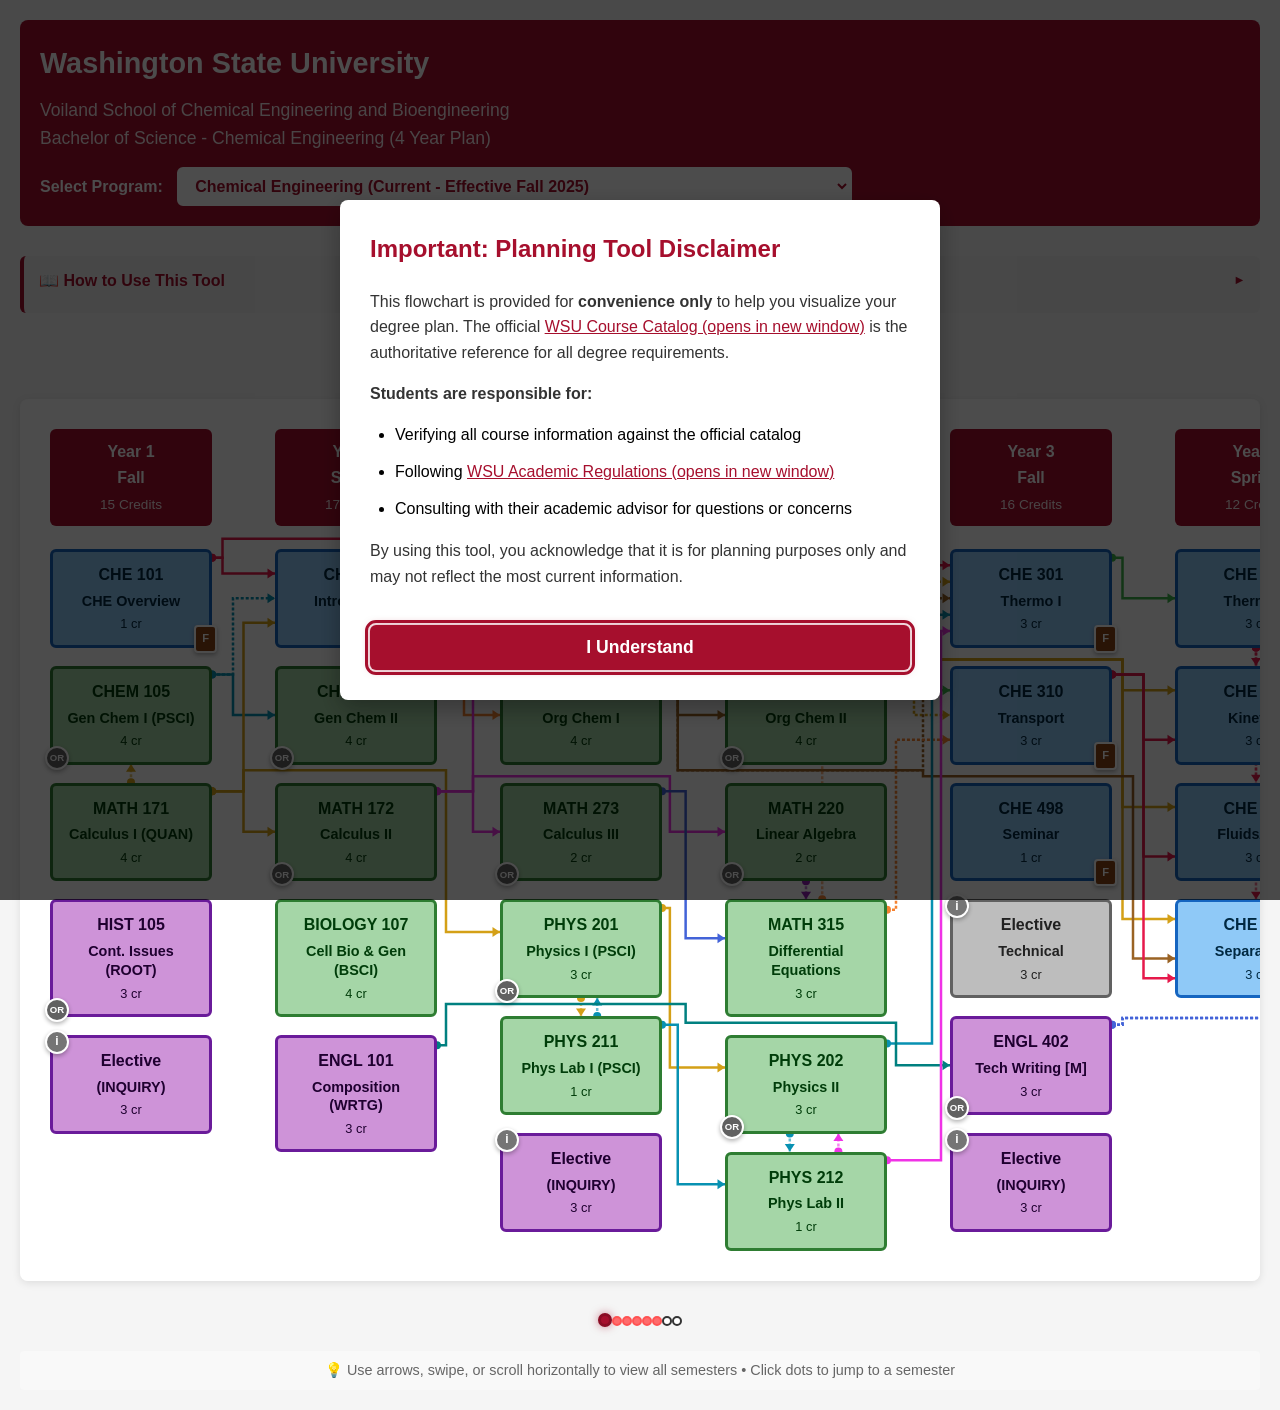
==== commit dcb4f359: "Adjust CSS styles for diagram and semester columns" ====
--- a/OneFlow.html
+++ b/OneFlow.html
@@ -57,12 +57,12 @@
             font-weight: bold;
         }
         .diagram-wrapper { background: white; padding: 1.875rem; border-radius: 0.5rem; box-shadow: 0 2px 8px rgba(0,0,0,0.1); overflow-x: auto; position: relative; scroll-behavior: smooth; display: flex; justify-content: flex-start; }
-        .diagram-container { position: relative; min-width: 1600px; max-width: max-content; display: flex; gap: 70px; scroll-snap-type: x mandatory; }
+        .diagram-container { position: relative; min-width: 1440px; max-width: max-content; display: flex; gap: 63px; scroll-snap-type: x mandatory; }
 
         @media (min-width: 1700px) {
             .diagram-wrapper { justify-content: center; }
         }
-        .semester-column { flex: 0 0 180px; display: flex; flex-direction: column; gap: 20px; scroll-snap-align: start; }
+        .semester-column { flex: 0 0 162px; display: flex; flex-direction: column; gap: 18px; scroll-snap-align: start; }
         .semester-header { font-size: 1em; font-weight: bold; color: white; background: #A60F2D; padding: 0.625rem; border-radius: 0.375rem; text-align: center; margin-bottom: 0.313rem; }
         .semester-header .credits { font-weight: normal; font-size: 0.85em; opacity: 0.9; }
         .course { padding: 0.625rem; border-radius: 0.375rem; border: 3px solid #333; min-height: 4.688rem; display: flex; flex-direction: column; justify-content: center; align-items: center; text-align: center; cursor: pointer; position: relative; z-index: 6; transition: all 0.2s ease; }
@@ -656,11 +656,12 @@
                 display: block !important;
                 page-break-inside: avoid;
                 page-break-after: avoid;
-                margin: 0.15in 0 0 0;
-                padding: 0.08in;
+                margin: 0.1in 0 0 0;
+                padding: 0.05in 0.04in;
                 border-top: 1px solid #ccc;
-                font-size: 0.8em;
+                font-size: 0.9em;
                 position: relative;
+                border-radius: 0;
             }
 
             .legend-content {
@@ -669,8 +670,8 @@
                 height: auto !important;
                 max-height: none !important;
                 opacity: 1 !important;
-                margin: 0.08in 0 !important;
-                gap: 30px;
+                margin: 0.04in 0 !important;
+                gap: 15px;
                 flex-wrap: nowrap;
             }
 
@@ -680,8 +681,8 @@
                 height: auto !important;
                 max-height: none !important;
                 opacity: 1 !important;
-                margin: 0.08in 0 !important;
-                gap: 30px;
+                margin: 0.04in 0 !important;
+                gap: 15px;
                 flex-wrap: nowrap;
             }
 
@@ -695,60 +696,58 @@
             .legend-items {
                 display: flex !important;
                 flex-wrap: wrap;
-                gap: 12px;
+                gap: 8px;
             }
 
             .legend-item {
                 display: flex !important;
                 align-items: center;
-                gap: 4px;
+                gap: 3px;
                 margin-bottom: 0;
-                font-size: 0.85em;
+                font-size: 0.9em;
                 white-space: nowrap;
             }
 
             /* Keep body and main container as-is */
             body {
                 background: white;
-                padding: 0 !important;
-                margin: 0 !important;
-            }
-
-            /* Header - minimal adjustments */
+                padding: 0.3in;
+            }
+
+            /* Header - reduce padding for print */
             header {
                 page-break-after: avoid;
-                padding: 0.4in 0.3in !important;
-                margin: 0 !important;
-                margin-bottom: 0.1in !important;
+                padding: 0.6rem 0.8rem;
+                margin-bottom: 0.6rem;
+                border-radius: 0;
             }
 
             h1 {
-                font-size: 1.4em !important;
-                margin: 0 !important;
-                margin-bottom: 0.1in !important;
+                font-size: 1.5em;
+                margin-bottom: 0.3rem;
             }
 
             .subtitle {
-                font-size: 0.9em !important;
-                margin: 0 !important;
+                font-size: 0.95em;
             }
 
             /* Main flowchart container */
             main {
-                padding: 0 !important;
-                margin: 0 !important;
+                padding: 0;
             }
 
             .diagram-wrapper {
                 overflow: visible !important;
                 box-shadow: none !important;
-                padding: 0 !important;
-                margin: 0 !important;
-                border-radius: 0 !important;
-                background: white !important;
                 page-break-inside: avoid;
-                width: 100%;
-                height: auto;
+                margin-bottom: 0;
+                margin-top: 0;
+                width: auto;
+                padding: 0;
+            }
+
+            #flowchartContainer {
+                zoom: 0.72;
             }
 
             /* Ensure SVG connections are visible */
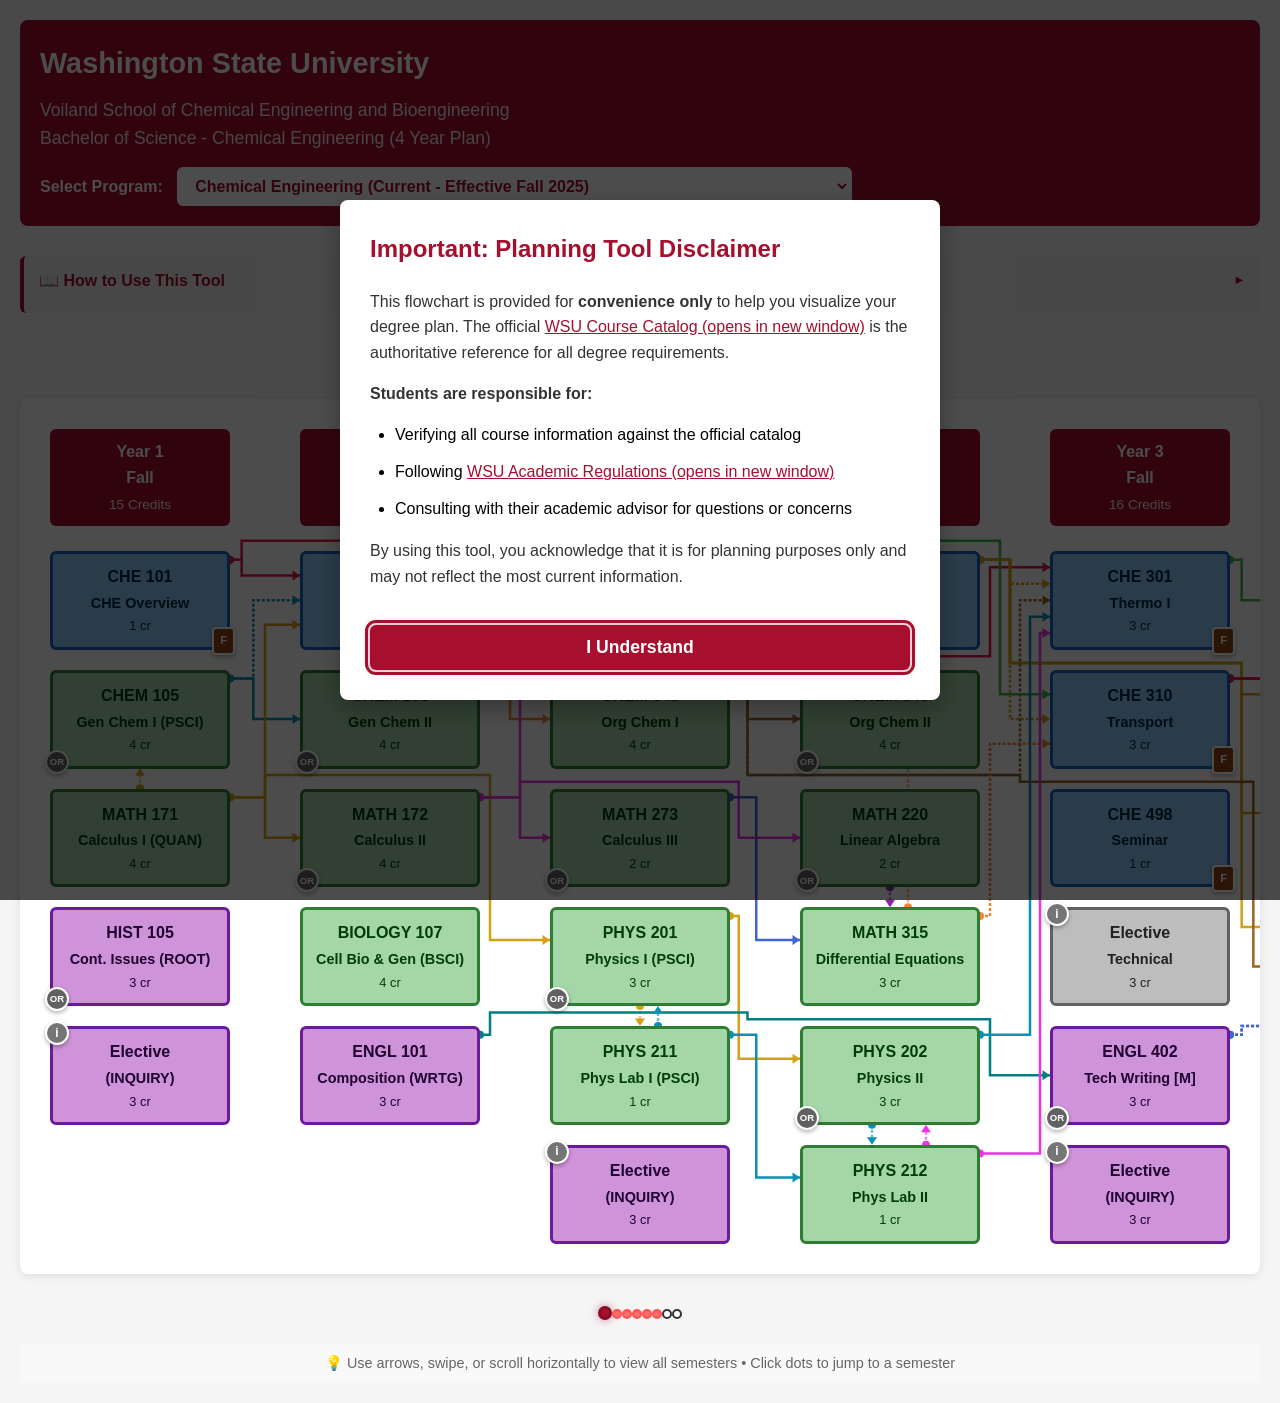
==== commit 3fd2cb10: "Adjust diagram and semester column dimensions" ====
--- a/OneFlow.html
+++ b/OneFlow.html
@@ -57,12 +57,12 @@
             font-weight: bold;
         }
         .diagram-wrapper { background: white; padding: 1.875rem; border-radius: 0.5rem; box-shadow: 0 2px 8px rgba(0,0,0,0.1); overflow-x: auto; position: relative; scroll-behavior: smooth; display: flex; justify-content: flex-start; }
-        .diagram-container { position: relative; min-width: 1440px; max-width: max-content; display: flex; gap: 63px; scroll-snap-type: x mandatory; }
+        .diagram-container { position: relative; min-width: 1600px; max-width: max-content; display: flex; gap: 70px; scroll-snap-type: x mandatory; }
 
         @media (min-width: 1700px) {
             .diagram-wrapper { justify-content: center; }
         }
-        .semester-column { flex: 0 0 162px; display: flex; flex-direction: column; gap: 18px; scroll-snap-align: start; }
+        .semester-column { flex: 0 0 180px; display: flex; flex-direction: column; gap: 20px; scroll-snap-align: start; }
         .semester-header { font-size: 1em; font-weight: bold; color: white; background: #A60F2D; padding: 0.625rem; border-radius: 0.375rem; text-align: center; margin-bottom: 0.313rem; }
         .semester-header .credits { font-weight: normal; font-size: 0.85em; opacity: 0.9; }
         .course { padding: 0.625rem; border-radius: 0.375rem; border: 3px solid #333; min-height: 4.688rem; display: flex; flex-direction: column; justify-content: center; align-items: center; text-align: center; cursor: pointer; position: relative; z-index: 6; transition: all 0.2s ease; }
